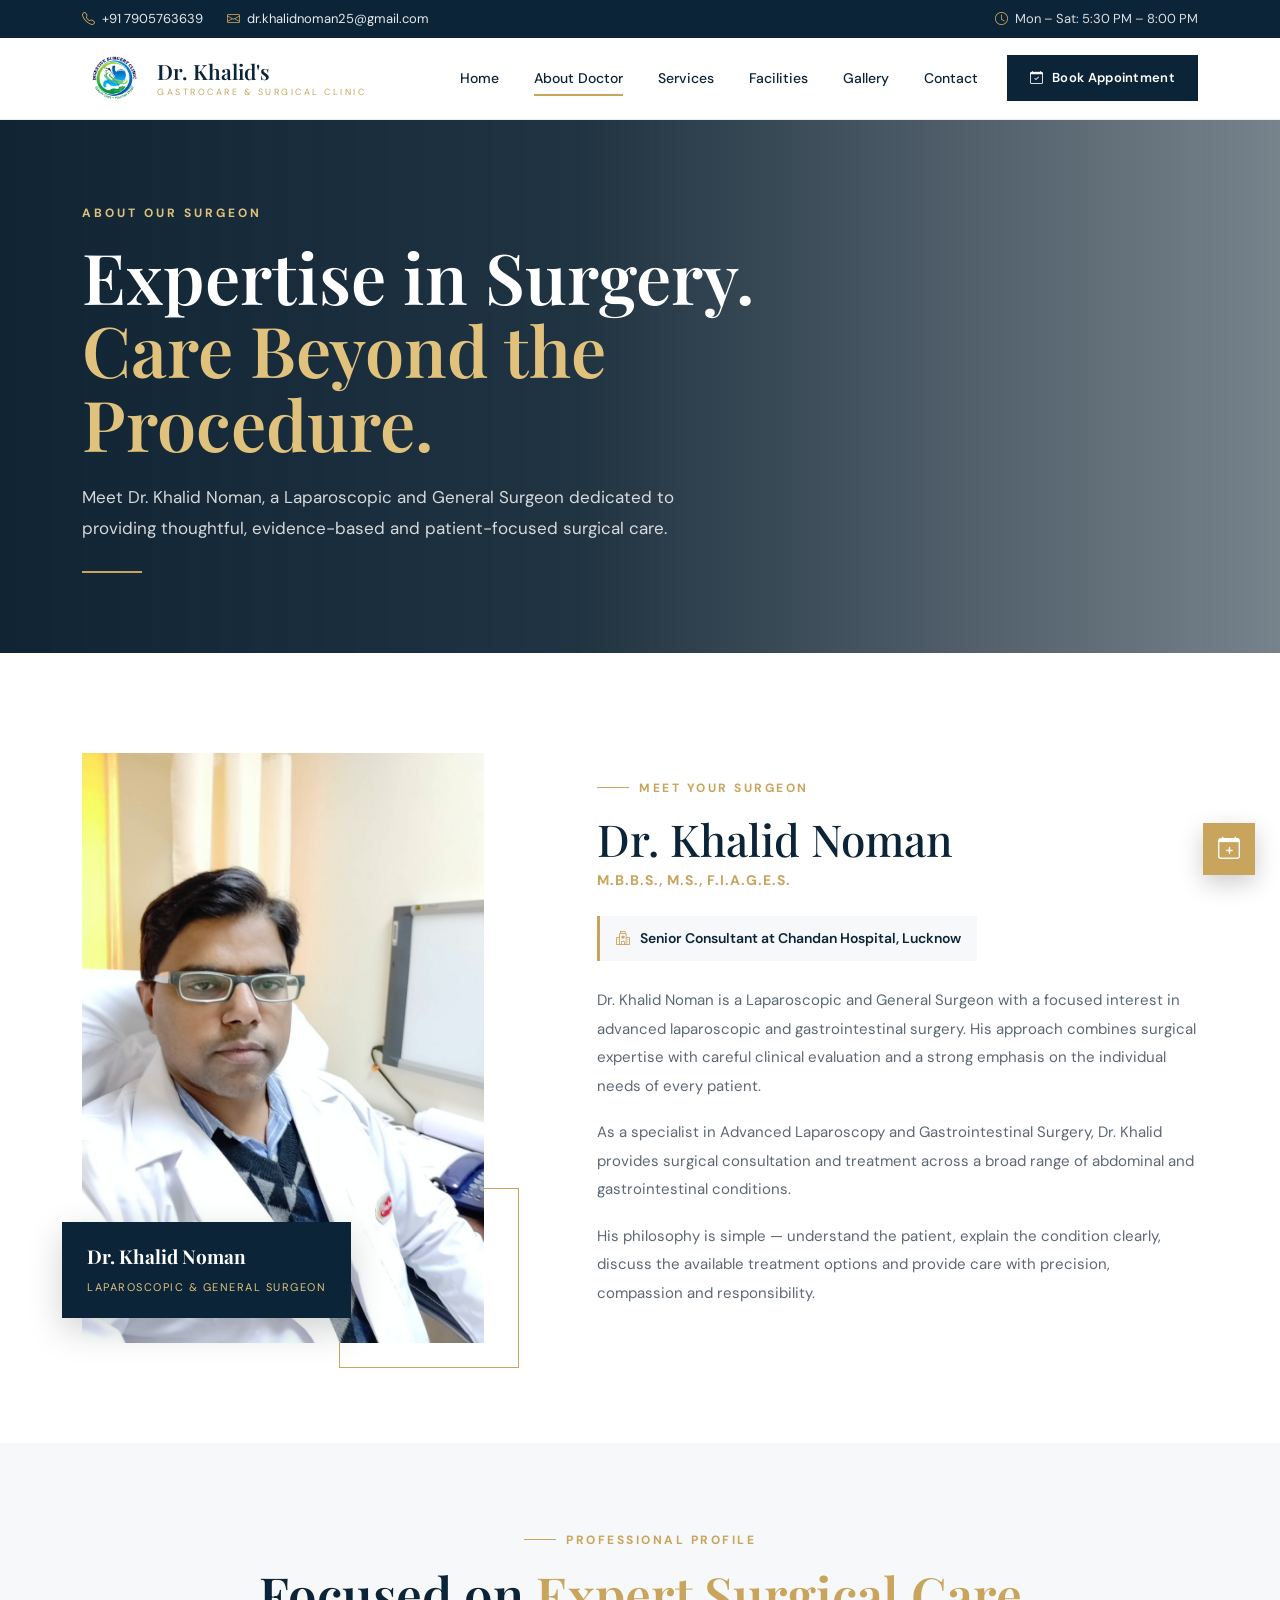
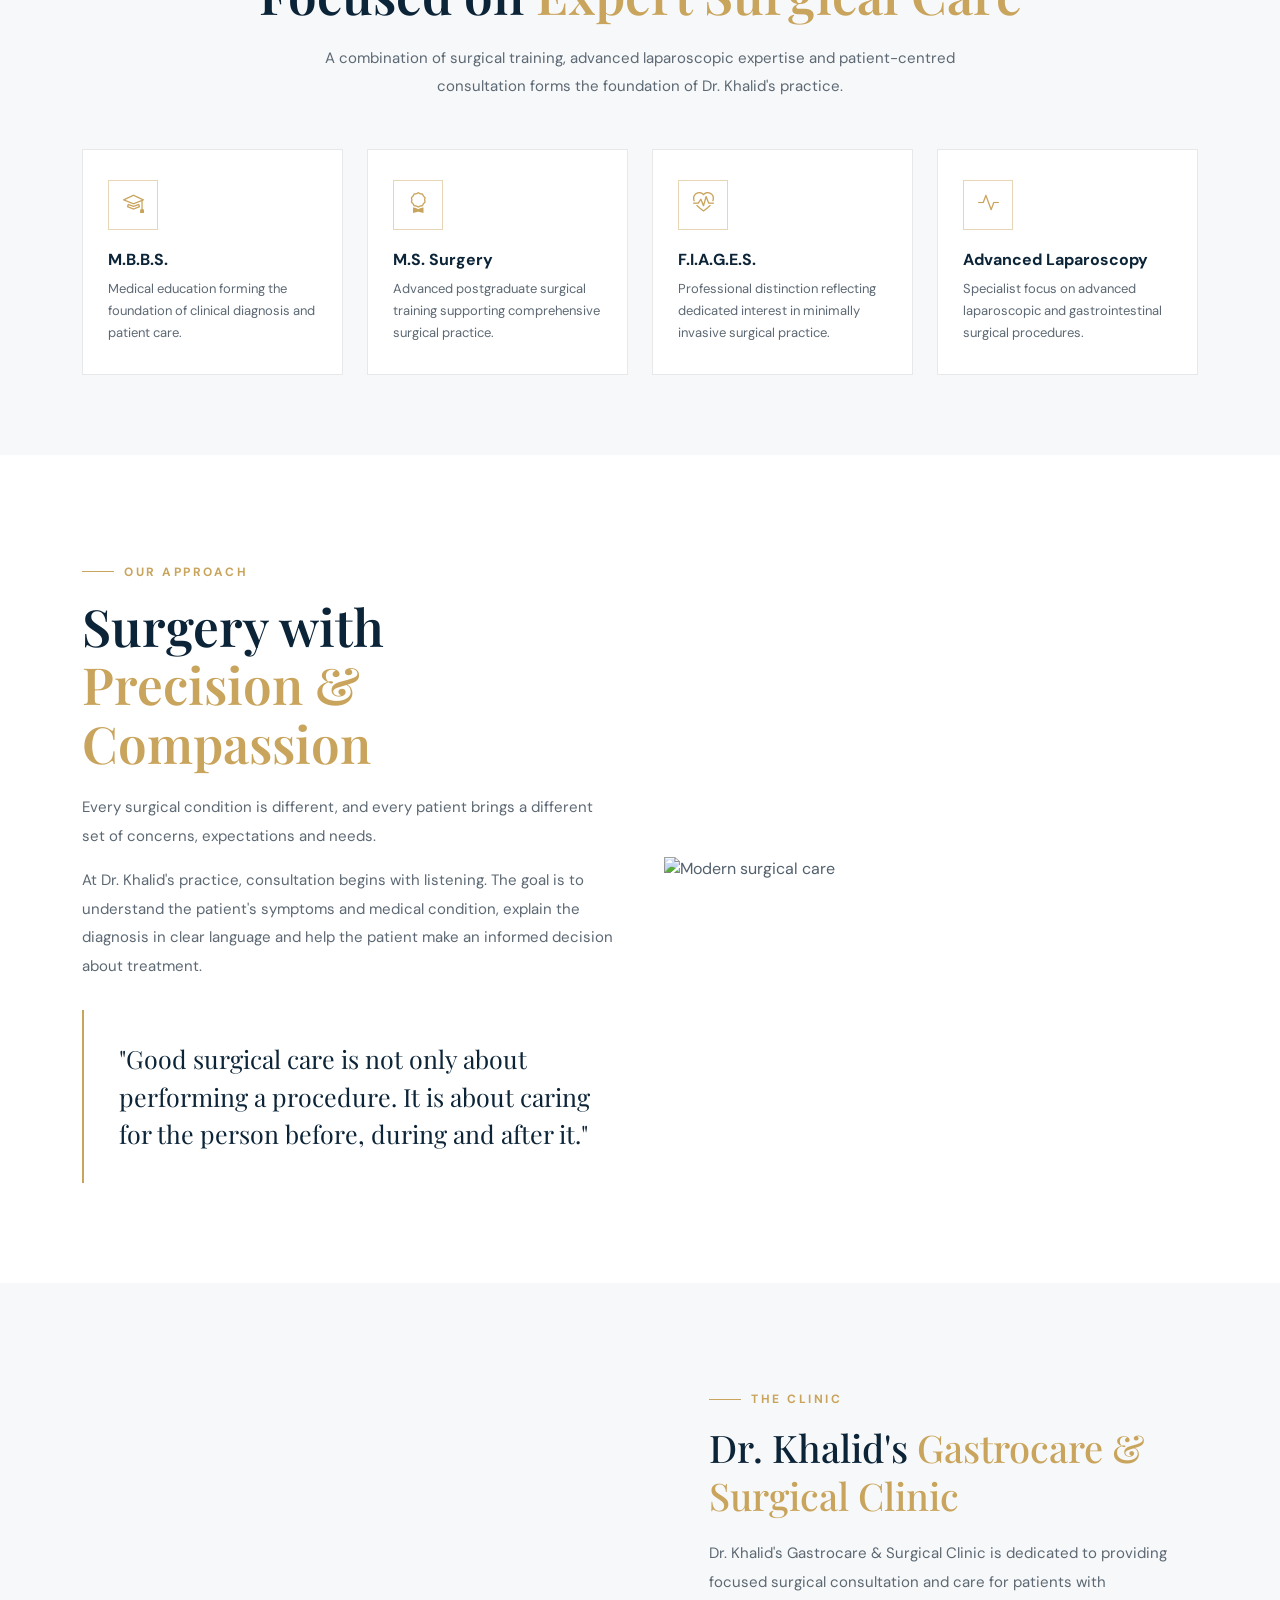
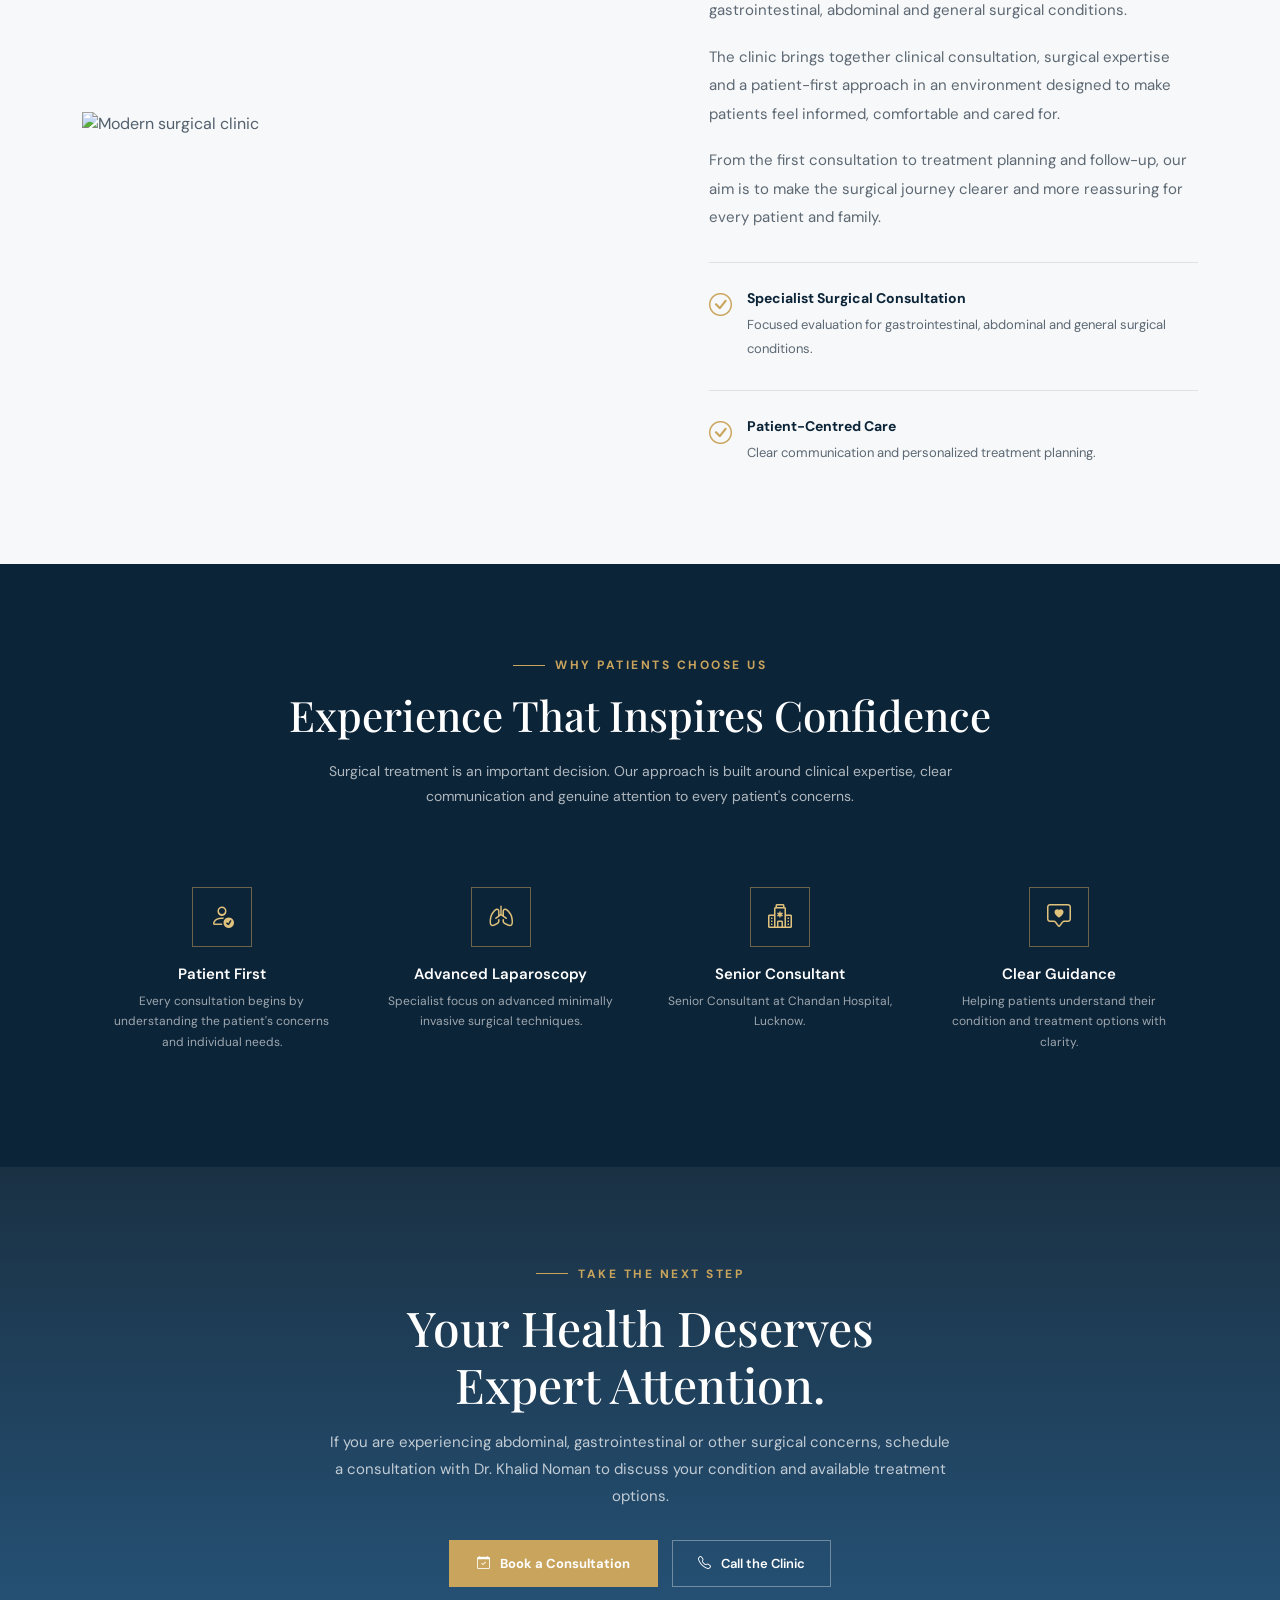
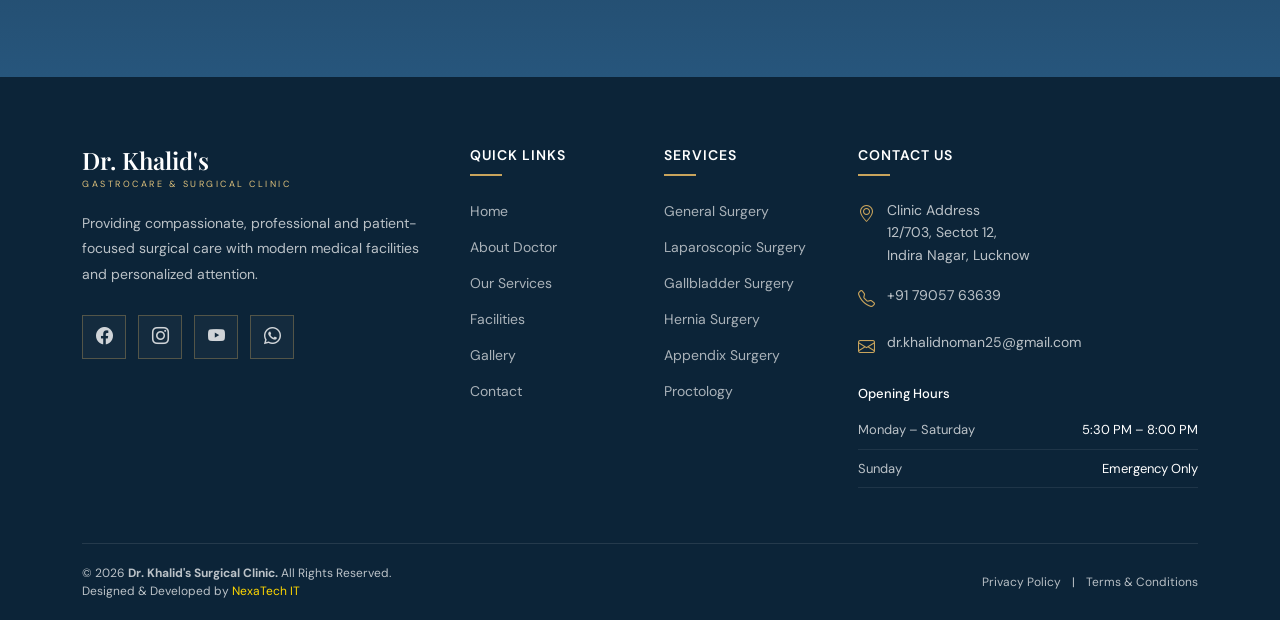
==== about.html @ eaa674df "ggg" ====
<!DOCTYPE html>
<html lang="en">
<head>
    <meta charset="UTF-8">
    <meta name="viewport" content="width=device-width, initial-scale=1.0">

    <!-- <title>Dr. Khalid's Surgical Clinic</title> -->

    <!-- Bootstrap 5 -->
    <link href="https://cdn.jsdelivr.net/npm/bootstrap@5.3.3/dist/css/bootstrap.min.css" rel="stylesheet">

    <!-- Bootstrap Icons -->
    <link rel="stylesheet" href="https://cdn.jsdelivr.net/npm/bootstrap-icons@1.11.3/font/bootstrap-icons.min.css">

    <!-- Google Fonts -->
    <link href="https://fonts.googleapis.com/css2?family=DM+Sans:wght@400;500;600;700&family=Playfair+Display:wght@500;600;700&display=swap" rel="stylesheet">

    <link href="assets/css/style.css" rel="stylesheet">


    <title>About Us | Dr. Khalid GastroCare & Surgical Clinic</title>
    <meta name="description" content="Learn about Dr. Khalid GastroCare & Surgical Clinic and our approach to quality patient care.">
    <meta name="robots" content="index, follow">

</head>

<body>


<!-- =====================================================
     TOP BAR
===================================================== -->

<div class="top-bar">
    <div class="container">

        <div class="d-flex justify-content-between align-items-center">

            <div class="d-flex gap-4">

                <a href="tel:+917905763639" class="top-item">
                    <i class="bi bi-telephone"></i>
                    +91 7905763639
                </a>

                <a href="mailto:dr.khalidnoman25@gmail.com" class="top-item">
                    <i class="bi bi-envelope"></i>
                    dr.khalidnoman25@gmail.com
                </a>

            </div>

            <div class="top-item">
                <i class="bi bi-clock"></i>
                Mon – Sat: 5:30 PM – 8:00 PM
            </div>

        </div>

    </div>
</div>


<!-- =====================================================
     MAIN HEADER
===================================================== -->

<header class="main-header sticky-top" id="mainHeader">

    <nav class="navbar navbar-expand-lg">

        <div class="container">

            <!-- LOGO -->

            <a href="#" class="clinic-brand">

                <img
                    src="assets/images/logo.png"
                    alt="Dr. Khalid's Surgical Clinic"
                    class="clinic-logo">

                <div class="brand-text">

                    <span class="brand-name">
                        Dr. Khalid's
                    </span>

                    <span class="brand-subtitle">
                        Gastrocare & Surgical Clinic
                    </span>

                </div>

            </a>
            <!-- <a href="assets/images/logo.png" class="clinic-brand">

                <div class="logo-symbol">
                    <i class="bi bi-heart-pulse"></i>
                </div>

                <div class="brand-text">

                    <span class="brand-name">
                        Dr. Khalid's
                    </span>

                    <span class="brand-subtitle">
                        Gastrocare & Surgical Clinic
                    </span>

                </div>

            </a> -->


            <!-- MOBILE TOGGLE -->

            <button
                class="navbar-toggler"
                type="button"
                data-bs-toggle="collapse"
                data-bs-target="#mainNavigation">

                <i class="bi bi-list"></i>

            </button>


            <!-- NAVIGATION -->

            <div
                class="collapse navbar-collapse"
                id="mainNavigation">

                <ul class="navbar-nav ms-auto align-items-lg-center">

                    <li class="nav-item">
                        <a class="nav-link" href="index.html">
                            Home
                        </a>
                    </li>

                    <li class="nav-item">
                        <a class="nav-link active" href="about.html">
                            About Doctor
                        </a>
                    </li>

                    <li class="nav-item">
                        <a class="nav-link" href="services.html">
                            Services
                        </a>
                    </li>

                    <li class="nav-item">
                        <a class="nav-link" href="facilities.html">
                            Facilities
                        </a>
                    </li>

                    <li class="nav-item">
                        <a class="nav-link" href="gallery.html">
                            Gallery
                        </a>
                    </li>

                    <li class="nav-item">
                        <a class="nav-link" href="contact.html">
                            Contact
                        </a>
                    </li>

                    <li class="nav-item header-appointment ms-lg-2">

                        <a href="contact.html#appointment" class="appointment-btn">

                            <i class="bi bi-calendar-check"></i>

                            Book Appointment

                        </a>

                    </li>

                </ul>

            </div>

        </div>

    </nav>

</header>



<!-- =====================================================
     PAGE CONTENT PLACEHOLDER
===================================================== -->

<!-- =========================================================
     ABOUT PAGE
     Dr. Khalid's Gastrocare & Surgical Clinic
========================================================= -->




<div class="about-page">


    <!-- =====================================================
         HERO
    ===================================================== -->

    <section class="about-hero">

        <div class="container">

            <div class="about-hero-content">

                <span class="about-hero-label">
                    About Our Surgeon
                </span>

                <h1>
                    Expertise in Surgery.
                    <br>
                    <span>Care Beyond the Procedure.</span>
                </h1>

                <p>
                    Meet Dr. Khalid Noman, a Laparoscopic and General
                    Surgeon dedicated to providing thoughtful,
                    evidence-based and patient-focused surgical care.
                </p>

                <div class="hero-line"></div>

            </div>

        </div>

    </section>



    <!-- =====================================================
         DR KHALID INTRODUCTION
    ===================================================== -->

    <section class="doctor-section">

        <div class="container">

            <div class="row align-items-center g-lg-5">


                <!-- IMAGE -->

                <div class="col-lg-5">

                    <div class="doctor-image-wrapper">

                        <!-- Replace this image with Dr Khalid's actual professional photograph -->

                        <img
                            src="assets/images/dr_khalid.png"
                            alt="Dr. Khalid Noman - Laparoscopic and General Surgeon"
                            class="doctor-image">

                        <div class="doctor-image-frame"></div>

                        <div class="doctor-image-caption">

                            <strong>
                                Dr. Khalid Noman
                            </strong>

                            <span>
                                Laparoscopic & General Surgeon
                            </span>

                        </div>

                    </div>

                </div>


                <!-- CONTENT -->

                <div class="col-lg-7">

                    <div class="doctor-content">

                        <span class="about-eyebrow">
                            Meet Your Surgeon
                        </span>

                        <h2 class="doctor-name">
                            Dr. Khalid Noman
                        </h2>

                        <div class="doctor-qualification">
                            M.B.B.S., M.S., F.I.A.G.E.S.
                        </div>


                        <div class="doctor-position">

                            <i class="bi bi-hospital"></i>

                            Senior Consultant at Chandan Hospital, Lucknow

                        </div>


                        <p>
                            Dr. Khalid Noman is a Laparoscopic and General
                            Surgeon with a focused interest in advanced
                            laparoscopic and gastrointestinal surgery.
                            His approach combines surgical expertise with
                            careful clinical evaluation and a strong
                            emphasis on the individual needs of every patient.
                        </p>

                        <p>
                            As a specialist in Advanced Laparoscopy and
                            Gastrointestinal Surgery, Dr. Khalid provides
                            surgical consultation and treatment across a
                            broad range of abdominal and gastrointestinal
                            conditions.
                        </p>

                        <p>
                            His philosophy is simple — understand the patient,
                            explain the condition clearly, discuss the
                            available treatment options and provide care
                            with precision, compassion and responsibility.
                        </p>

                    </div>

                </div>

            </div>

        </div>

    </section>



    <!-- =====================================================
         CREDENTIALS
    ===================================================== -->

    <section class="credentials-section">

        <div class="container">

            <div class="text-center mb-5">

                <span class="about-eyebrow">
                    Professional Profile
                </span>

                <h2 class="about-heading">
                    Focused on <span>Expert Surgical Care</span>
                </h2>

                <p class="about-description mx-auto"
                   style="max-width:700px;">

                    A combination of surgical training, advanced
                    laparoscopic expertise and patient-centred
                    consultation forms the foundation of Dr. Khalid's
                    practice.

                </p>

            </div>


            <div class="row g-4">


                <div class="col-md-6 col-lg-3">

                    <div class="credential-card">

                        <div class="credential-icon">
                            <i class="bi bi-mortarboard"></i>
                        </div>

                        <h4>
                            M.B.B.S.
                        </h4>

                        <p>
                            Medical education forming the foundation
                            of clinical diagnosis and patient care.
                        </p>

                    </div>

                </div>


                <div class="col-md-6 col-lg-3">

                    <div class="credential-card">

                        <div class="credential-icon">
                            <i class="bi bi-award"></i>
                        </div>

                        <h4>
                            M.S. Surgery
                        </h4>

                        <p>
                            Advanced postgraduate surgical training
                            supporting comprehensive surgical practice.
                        </p>

                    </div>

                </div>


                <div class="col-md-6 col-lg-3">

                    <div class="credential-card">

                        <div class="credential-icon">
                            <i class="bi bi-heart-pulse"></i>
                        </div>

                        <h4>
                            F.I.A.G.E.S.
                        </h4>

                        <p>
                            Professional distinction reflecting
                            dedicated interest in minimally invasive
                            surgical practice.
                        </p>

                    </div>

                </div>


                <div class="col-md-6 col-lg-3">

                    <div class="credential-card">

                        <div class="credential-icon">
                            <i class="bi bi-activity"></i>
                        </div>

                        <h4>
                            Advanced Laparoscopy
                        </h4>

                        <p>
                            Specialist focus on advanced laparoscopic
                            and gastrointestinal surgical procedures.
                        </p>

                    </div>

                </div>

            </div>

        </div>

    </section>



    <!-- =====================================================
         SURGICAL PHILOSOPHY
    ===================================================== -->

    <section class="philosophy-section">

        <div class="container">

            <div class="row align-items-center g-lg-5">


                <div class="col-lg-6">

                    <div class="philosophy-content">

                        <span class="about-eyebrow">
                            Our Approach
                        </span>

                        <h2 class="about-heading">
                            Surgery with
                            <span>Precision & Compassion</span>
                        </h2>

                        <p class="about-description">

                            Every surgical condition is different,
                            and every patient brings a different
                            set of concerns, expectations and needs.

                        </p>

                        <p class="about-description">

                            At Dr. Khalid's practice, consultation begins
                            with listening. The goal is to understand
                            the patient's symptoms and medical condition,
                            explain the diagnosis in clear language and
                            help the patient make an informed decision
                            about treatment.

                        </p>

                        <div class="philosophy-quote">

                            <p>
                                "Good surgical care is not only about
                                performing a procedure. It is about
                                caring for the person before, during
                                and after it."
                            </p>

                        </div>

                    </div>

                </div>


                <div class="col-lg-6">

                    <img
                        src="https://images.unsplash.com/photo-1551076805-e1869033e561?auto=format&fit=crop&w=1200&q=85"
                        alt="Modern surgical care"
                        class="philosophy-image">

                </div>

            </div>

        </div>

    </section>



    <!-- =====================================================
         CLINIC INTRODUCTION
    ===================================================== -->

    <section class="clinic-section">

        <div class="container">

            <div class="row align-items-center g-lg-5">


                <div class="col-lg-6">

                    <img
                        src="https://images.unsplash.com/photo-1519494026892-80bbd2d6fd0d?auto=format&fit=crop&w=1200&q=85"
                        alt="Modern surgical clinic"
                        class="clinic-image">

                </div>


                <div class="col-lg-6">

                    <div class="clinic-content">

                        <span class="about-eyebrow">
                            The Clinic
                        </span>

                        <h2 class="clinic-name">

                            Dr. Khalid's
                            <span>Gastrocare & Surgical Clinic</span>

                        </h2>

                        <p>

                            Dr. Khalid's Gastrocare & Surgical Clinic
                            is dedicated to providing focused surgical
                            consultation and care for patients with
                            gastrointestinal, abdominal and general
                            surgical conditions.

                        </p>

                        <p>

                            The clinic brings together clinical
                            consultation, surgical expertise and a
                            patient-first approach in an environment
                            designed to make patients feel informed,
                            comfortable and cared for.

                        </p>

                        <p>

                            From the first consultation to treatment
                            planning and follow-up, our aim is to make
                            the surgical journey clearer and more
                            reassuring for every patient and family.

                        </p>


                        <div class="clinic-highlight">

                            <i class="bi bi-check-circle"></i>

                            <div>

                                <strong>
                                    Specialist Surgical Consultation
                                </strong>

                                <span>
                                    Focused evaluation for gastrointestinal,
                                    abdominal and general surgical conditions.
                                </span>

                            </div>

                        </div>


                        <div class="clinic-highlight">

                            <i class="bi bi-check-circle"></i>

                            <div>

                                <strong>
                                    Patient-Centred Care
                                </strong>

                                <span>
                                    Clear communication and personalized
                                    treatment planning.
                                </span>

                            </div>

                        </div>

                    </div>

                </div>

            </div>

        </div>

    </section>



    <!-- =====================================================
         WHY CHOOSE DR KHALID
    ===================================================== -->

    <section class="trust-section">

        <div class="container">

            <div class="text-center mb-5">

                <span class="about-eyebrow">
                    Why Patients Choose Us
                </span>

                <h2 class="trust-heading">
                    Experience That Inspires Confidence
                </h2>

                <p class="trust-description">

                    Surgical treatment is an important decision.
                    Our approach is built around clinical expertise,
                    clear communication and genuine attention to
                    every patient's concerns.

                </p>

            </div>


            <div class="row g-0">


                <div class="col-md-6 col-lg-3">

                    <div class="trust-item">

                        <div class="trust-icon">
                            <i class="bi bi-person-check"></i>
                        </div>

                        <h4>
                            Patient First
                        </h4>

                        <p>
                            Every consultation begins by understanding
                            the patient's concerns and individual needs.
                        </p>

                    </div>

                </div>


                <div class="col-md-6 col-lg-3">

                    <div class="trust-item">

                        <div class="trust-icon">
                            <i class="bi bi-lungs"></i>
                        </div>

                        <h4>
                            Advanced Laparoscopy
                        </h4>

                        <p>
                            Specialist focus on advanced minimally
                            invasive surgical techniques.
                        </p>

                    </div>

                </div>


                <div class="col-md-6 col-lg-3">

                    <div class="trust-item">

                        <div class="trust-icon">
                            <i class="bi bi-hospital"></i>
                        </div>

                        <h4>
                            Senior Consultant
                        </h4>

                        <p>
                            Senior Consultant at Chandan Hospital,
                            Lucknow.
                        </p>

                    </div>

                </div>


                <div class="col-md-6 col-lg-3">

                    <div class="trust-item">

                        <div class="trust-icon">
                            <i class="bi bi-chat-square-heart"></i>
                        </div>

                        <h4>
                            Clear Guidance
                        </h4>

                        <p>
                            Helping patients understand their condition
                            and treatment options with clarity.
                        </p>

                    </div>

                </div>

            </div>

        </div>

    </section>



    <!-- =====================================================
         FINAL CTA
    ===================================================== -->

    <section class="about-cta">

        <div class="container text-center">

            <span class="about-eyebrow"
                  style="justify-content:center;">

                Take the Next Step

            </span>

            <h2>
                Your Health Deserves
                <br>
                Expert Attention.
            </h2>

            <p>

                If you are experiencing abdominal, gastrointestinal
                or other surgical concerns, schedule a consultation
                with Dr. Khalid Noman to discuss your condition
                and available treatment options.

            </p>


            <a href="contact.html#appointment"
               class="cta-button">

                <i class="bi bi-calendar-check"></i>

                Book a Consultation

            </a>


            <a href="tel:+917905763639"
               class="cta-secondary">

                <i class="bi bi-telephone"></i>

                Call the Clinic

            </a>

        </div>

    </section>

</div>

<!-- BACK TO TOP -->
<a href="#" class="back-to-top" id="backToTop" aria-label="Back to top">
    <i class="bi bi-arrow-up"></i>
</a>





<!-- =====================================================
     FOOTER
===================================================== -->

<footer class="footer">

    <div class="container">

        <div class="row g-5">


            <!-- ABOUT -->

            <div class="col-lg-4 col-md-6 footer-column">

                <a href="assets/images/logo.png" class="footer-brand">

                    <div class="brand-text">

                        <span class="brand-name">
                            Dr. Khalid's
                        </span>

                        <span class="brand-subtitle">
                            Gastrocare & Surgical Clinic
                        </span>

                    </div>

                </a>

                <p class="footer-about">

                    Providing compassionate, professional and
                    patient-focused surgical care with modern
                    medical facilities and personalized attention.

                </p>


                <div class="social-links">

                    <a href="#" aria-label="Facebook">
                        <i class="bi bi-facebook"></i>
                    </a>

                    <a href="#" aria-label="Instagram">
                        <i class="bi bi-instagram"></i>
                    </a>

                    <a href="#" aria-label="YouTube">
                        <i class="bi bi-youtube"></i>
                    </a>

                    <a href="https://wa.me/917905763639" 
                        target="_blank" 
                        rel="noopener noreferrer"
                        aria-label="WhatsApp">
                        <i class="bi bi-whatsapp"></i>
                    </a>

                </div>

            </div>


            <!-- QUICK LINKS -->

            <div class="col-lg-2 col-md-6 footer-column">

                <h5 class="footer-title">
                    Quick Links
                </h5>

                <ul class="footer-links">

                    <li>
                        <a href="index.html">Home</a>
                    </li>

                    <li>
                        <a href="about.html">About Doctor</a>
                    </li>

                    <li>
                        <a href="services.html">Our Services</a>
                    </li>

                    <li>
                        <a href="facilities.html">Facilities</a>
                    </li>

                    <li>
                        <a href="gallery.html">Gallery</a>
                    </li>

                    <li>
                        <a href="contact.html">Contact</a>
                    </li>

                </ul>

            </div>


            <!-- SERVICES -->

            <div class="col-lg-2 col-md-6 footer-column">

                <h5 class="footer-title">
                    Services
                </h5>

                <ul class="footer-links">

                    <li>
                        <a href="#">General Surgery</a>
                    </li>

                    <li>
                        <a href="#">Laparoscopic Surgery</a>
                    </li>

                    <li>
                        <a href="#">Gallbladder Surgery</a>
                    </li>

                    <li>
                        <a href="#">Hernia Surgery</a>
                    </li>

                    <li>
                        <a href="#">Appendix Surgery</a>
                    </li>

                    <li>
                        <a href="#">Proctology</a>
                    </li>

                </ul>

            </div>


            <!-- CONTACT -->

            <div class="col-lg-4 col-md-6 footer-column">

                <h5 class="footer-title">
                    Contact Us
                </h5>


                <div class="footer-contact">

                    <i class="bi bi-geo-alt"></i>

                    <div>
                        Clinic Address<br>
                        <span>
                            12/703, Sectot 12, <br>
                            Indira Nagar, 
                            Lucknow
                        </span>
                    </div>

                </div>


                <div class="footer-contact">

                    <i class="bi bi-telephone"></i>

                    <div>

                        <a
                            href="tel:+917905763639"
                            style="color:inherit;text-decoration:none;">

                            +91 79057 63639

                        </a>

                    </div>

                </div>


                <div class="footer-contact">

                    <i class="bi bi-envelope"></i>

                    <div>

                        <a
                            href="mailto:dr.khalidnoman25@gmail.com"
                            style="color:inherit;text-decoration:none;">

                            dr.khalidnoman25@gmail.com

                        </a>

                    </div>

                </div>


                <h6
                    style="
                    color:white;
                    font-size:13px;
                    margin-top:25px;
                    margin-bottom:10px;
                    ">

                    Opening Hours

                </h6>


                <div class="hours-row">

                    <span>Monday – Saturday</span>

                    <span>5:30 PM – 8:00 PM</span>

                </div>

                <div class="hours-row">

                    <span>Sunday</span>

                    <span>Emergency Only</span>

                </div>

            </div>

        </div>


        <!-- FOOTER BOTTOM -->

        <div class="footer-bottom">

            <div class="row align-items-center">

                <div class="col-md-6 text-center text-md-start">

                    © <span id="currentYear"></span>
                   <strong> Dr. Khalid's Surgical Clinic.</strong>
                    All Rights Reserved.
                    <br>
                    Designed & Developed by <a href="https://www.nexatechit.com/" style="color: gold;text-decoration:solid;">NexaTech IT</a>

                </div>

                <div class="col-md-6 text-center text-md-end mt-2 mt-md-0">

                    <a href="privacypolicy.html">Privacy Policy</a>

                    <span class="mx-2">|</span>

                    <a href="terms&condition.html">Terms & Conditions</a>

                </div>

            </div>

        </div>

    </div>

</footer>


<!-- FLOATING APPOINTMENT -->

<a
    href="contact.html#appointment"
    class="floating-appointment"
    title="Book Appointment">

    <i class="bi bi-calendar-plus"></i>

</a>


<!-- Bootstrap JS -->

<script src="https://cdn.jsdelivr.net/npm/bootstrap@5.3.3/dist/js/bootstrap.bundle.min.js"></script>


<script src="script.js"></script>

</body>
</html>
---- assets/css/style.css ----
:root {
            --navy: #0c2438;
            --navy-light: #123b59;
            --gold: #c9a45c;
            --gold-light: #e0c27c;
            --white: #ffffff;
            --light: #f7f8f9;
            --text: #52606d;
        }

        * {
            box-sizing: border-box;
        }

        body {
            margin: 0;
            font-family: 'DM Sans', sans-serif;
            color: var(--text);
            background: #ffffff;
        }

        h1, h2, h3, h4, h5 {
            font-family: 'Playfair Display', serif;
        }

        /* ========================================
           TOP BAR
        ======================================== */

        .top-bar {
            background: var(--navy);
            color: rgba(255,255,255,0.85);
            font-size: 13px;
            padding: 9px 0;
        }

        .top-bar a {
            color: rgba(255,255,255,0.9);
            text-decoration: none;
            transition: 0.3s;
        }

        .top-bar a:hover {
            color: var(--gold-light);
        }

        .top-item {
            display: flex;
            align-items: center;
            gap: 7px;
        }

        .top-item i {
            color: var(--gold);
        }


        /* ========================================
           MAIN HEADER
        ======================================== */

        .main-header {
            background: rgba(255,255,255,0.97);
            border-bottom: 1px solid rgba(12,36,56,0.08);
            transition: all 0.3s ease;
            z-index: 1000;
        }

        .main-header.scrolled {
            box-shadow: 0 8px 30px rgba(0,0,0,0.08);
        }

        .navbar {
            
            min-height: 70px;
            padding: 8px 0;
        }


        /* ========================================
           LOGO
        ======================================== */

        .clinic-brand {
            display: flex;
            align-items: center;
            text-decoration: none;
            color: var(--navy);
        }

        .logo-symbol {
            width: 52px;
            height: 52px;
            border: 1.5px solid var(--gold);
            display: flex;
            align-items: center;
            justify-content: center;
            margin-right: 13px;
            position: relative;
        }

        .logo-symbol::before {
            content: "";
            width: 25px;
            height: 25px;
            border: 2px solid var(--gold);
            border-radius: 50%;
            position: absolute;
        }

        .logo-symbol i {
            font-size: 19px;
            color: var(--gold);
            z-index: 2;
            background: white;
            padding: 2px;
        }

        .brand-text {
            line-height: 1.15;
        }

        .brand-name {
            font-family: 'Playfair Display', serif;
            font-size: 21px;
            font-weight: 600;
            color: var(--navy);
            display: block;
        }

        .brand-subtitle {
            font-size: 9px;
            letter-spacing: 2.5px;
            text-transform: uppercase;
            color: var(--gold);
            margin-top: 4px;
            display: block;
        }


        /* ========================================
           NAVIGATION
        ======================================== */

        .navbar-nav {
            gap: 7px;
        }

        .nav-link {
            color: var(--navy) !important;
            font-size: 14px;
            font-weight: 500;
            padding: 10px 14px !important;
            position: relative;
            transition: 0.3s;
        }

        .nav-link::after {
            content: "";
            position: absolute;
            left: 14px;
            right: 14px;
            bottom: 3px;
            height: 1.5px;
            background: var(--gold);
            transform: scaleX(0);
            transform-origin: center;
            transition: transform 0.3s ease;
        }

        .nav-link:hover {
            color: var(--gold) !important;
        }

        .nav-link:hover::after,
        .nav-link.active::after {
            transform: scaleX(1);
        }


        /* ========================================
           APPOINTMENT BUTTON
        ======================================== */

        .appointment-btn {
            background: var(--navy);
            color: white;
            border: 1px solid var(--navy);
            padding: 12px 22px;
            font-size: 13px;
            font-weight: 600;
            letter-spacing: 0.3px;
            text-decoration: none;
            display: inline-flex;
            align-items: center;
            gap: 9px;
            transition: all 0.3s ease;
        }

        .appointment-btn:hover {
            background: var(--gold);
            border-color: var(--gold);
            color: white;
            transform: translateY(-2px);
        }


        /* ========================================
           MOBILE MENU
        ======================================== */

        .navbar-toggler {
            border: none;
            padding: 8px;
            box-shadow: none !important;
        }

        .navbar-toggler i {
            font-size: 26px;
            color: var(--navy);
        }


        /* ========================================
           FOOTER
        ======================================== */

        .footer {
            background: var(--navy);
            color: rgba(255,255,255,0.72);
            padding-top: 70px;
        }

        .footer-brand {
            display: inline-block;
            text-decoration: none;
            color: white;
            margin-bottom: 22px;
        }

        .footer-brand .brand-name {
            color: white;
            font-size: 24px;
        }

        .footer-brand .brand-subtitle {
            color: var(--gold-light);
        }

        .footer-about {
            font-size: 14px;
            line-height: 1.8;
            max-width: 350px;
        }


        /* Footer headings */

        .footer-title {
            color: white;
            font-family: 'DM Sans', sans-serif;
            font-size: 14px;
            font-weight: 600;
            letter-spacing: 1px;
            text-transform: uppercase;
            margin-bottom: 23px;
            position: relative;
            padding-bottom: 12px;
        }

        .footer-title::after {
            content: "";
            position: absolute;
            left: 0;
            bottom: 0;
            width: 32px;
            height: 2px;
            background: var(--gold);
        }


        /* Footer links */

        .footer-links {
            list-style: none;
            padding: 0;
            margin: 0;
        }

        .footer-links li {
            margin-bottom: 12px;
        }

        .footer-links a {
            color: rgba(255,255,255,0.65);
            text-decoration: none;
            font-size: 14px;
            transition: 0.3s;
        }

        .footer-links a:hover {
            color: var(--gold-light);
            padding-left: 5px;
        }


        /* Contact */

        .footer-contact {
            display: flex;
            gap: 12px;
            margin-bottom: 18px;
            font-size: 14px;
            line-height: 1.6;
        }

        .footer-contact i {
            color: var(--gold);
            font-size: 17px;
            margin-top: 2px;
        }


        /* Opening hours */

        .hours-row {
            display: flex;
            justify-content: space-between;
            border-bottom: 1px solid rgba(255,255,255,0.08);
            padding: 9px 0;
            font-size: 13px;
        }

        .hours-row span:last-child {
            color: white;
        }


        /* Social icons */

        /* ========================================
   PREMIUM SOCIAL ICONS
======================================== */

.social-links {
    display: flex;
    gap: 12px;
    margin-top: 28px;
}

.social-links a {
    width: 44px;
    height: 44px;

    display: flex;
    align-items: center;
    justify-content: center;

    color: rgba(255,255,255,0.8);

    border: 1px solid rgba(201,164,92,0.35);

    background: rgba(255,255,255,0.03);

    text-decoration: none;

    transition: all 0.35s ease;

    position: relative;
    overflow: hidden;
}

.social-links a::before {
    content: "";

    position: absolute;

    width: 100%;
    height: 100%;

    background: var(--gold);

    left: 0;
    bottom: -100%;

    transition: all 0.35s ease;

    z-index: 0;
}

.social-links a i {
    font-size: 17px;
    position: relative;
    z-index: 1;

    transition: all 0.35s ease;
}

.social-links a:hover::before {
    bottom: 0;
}

.social-links a:hover {
    border-color: var(--gold);
    color: white;

    transform: translateY(-5px);

    box-shadow: 0 8px 20px rgba(0,0,0,0.18);
}

.social-links a:hover i {
    transform: scale(1.1);
}


        /* ========================================
           FOOTER BOTTOM
        ======================================== */

        .footer-bottom {
            border-top: 1px solid rgba(255,255,255,0.1);
            margin-top: 55px;
            padding: 20px 0;
            font-size: 12px;
        }

        .footer-bottom a {
            color: rgba(255,255,255,0.7);
            text-decoration: none;
        }

        .footer-bottom a:hover {
            color: var(--gold-light);
        }


        /* ========================================
           WHATSAPP / FLOATING BUTTON
        ======================================== */

        .floating-appointment {
            position: fixed;
            right: 25px;
            bottom: 25px;
            width: 52px;
            height: 52px;
            background: var(--gold);
            color: white;
            display: flex;
            align-items: center;
            justify-content: center;
            text-decoration: none;
            z-index: 999;
            box-shadow: 0 8px 25px rgba(0,0,0,0.2);
            transition: 0.3s;
        }

        .floating-appointment:hover {
            background: var(--navy);
            color: white;
            transform: translateY(-4px);
        }

        .floating-appointment i {
            font-size: 22px;
        }


        /* ========================================
           RESPONSIVE
        ======================================== */

        @media (max-width: 991px) {

            .navbar-collapse {
                background: white;
                padding: 15px 0;
                border-top: 1px solid rgba(0,0,0,0.06);
                margin-top: 15px;
            }

            .navbar-nav {
                gap: 0;
            }

            .nav-link {
                padding: 12px 5px !important;
            }

            .nav-link::after {
                display: none;
            }

            .header-appointment {
                margin-top: 10px;
            }
        }

        @media (max-width: 767px) {

            .top-bar {
                display: none;
            }

            .navbar {
                padding: 13px 0;
            }

            /* .logo-symbol {
                width: 45px;
                height: 45px;
            } */

            .brand-name {
                font-size: 18px;
            }

            .brand-subtitle {
                font-size: 8px;
                letter-spacing: 2px;
            }

            .footer {
                padding-top: 50px;
            }

            .footer-column {
                margin-bottom: 35px;
            }
        }

        .clinic-logo {
            width: 65px;
            height: 65px;
            object-fit: contain;
            margin-right: 10px;
            flex-shrink: 0;
        }

        /* ========================================
   BACK TO TOP
======================================== */

/* ========================================
   PREMIUM ROUND BACK TO TOP
======================================== */

.back-to-top {
    position: fixed;

    right: 25px;
    bottom: 90px;

    width: 50px;
    height: 50px;

    border-radius: 50%;

    display: flex;
    align-items: center;
    justify-content: center;

    background: var(--navy);
    color: var(--gold);

    border: 1px solid var(--gold);

    text-decoration: none;

    opacity: 0;
    visibility: hidden;

    transform: translateY(15px);

    transition: all 0.35s ease;

    z-index: 998;

    box-shadow: 0 6px 20px rgba(0, 0, 0, 0.15);
}

.back-to-top i {
    font-size: 19px;
    transition: transform 0.3s ease;
}

.back-to-top.show {
    opacity: 1;
    visibility: visible;
    transform: translateY(0);
}

.back-to-top:hover {
    background: var(--gold);
    color: white;

    border-color: var(--gold);

    transform: translateY(-4px);

    box-shadow: 0 10px 25px rgba(0, 0, 0, 0.22);
}

.back-to-top:hover i {
    transform: translateY(-2px);
}


/* Mobile */

@media (max-width: 767px) {

    .back-to-top {
        width: 45px;
        height: 45px;

        right: 18px;
        bottom: 80px;
    }

    .back-to-top i {
        font-size: 17px;
    }

}
/* ========================================
   REVIEWS SECTION
======================================== */

.reviews-section {
    background: #f7f8f9;
    padding: 100px 0;
}


/* Review Card */

.review-card {
    height: 100%;
    background: white;
    padding: 38px 35px 32px;
    border: 1px solid #e8ebed;
    position: relative;
    transition: all 0.35s ease;
}


.review-card:hover {
    transform: translateY(-7px);
    box-shadow: 0 20px 45px rgba(12,36,56,0.10);
}


.featured-review {
    border-top: 2px solid #c9a45c;
}


/* Quote */

.quote-icon {
    position: absolute;
    top: 25px;
    right: 30px;
    color: #e9dfca;
    font-size: 45px;
    line-height: 1;
}


/* Stars */

.review-stars {
    color: #c9a45c;
    font-size: 13px;
    margin-bottom: 22px;
}


.review-stars i {
    margin-right: 2px;
}


/* Review text */

.review-text {
    color: #596875;
    font-family: 'Playfair Display', serif;
    font-size: 16px;
    line-height: 1.8;
    font-style: italic;
    margin-bottom: 28px;
}


/* Author */

.review-author {
    display: flex;
    align-items: center;
    gap: 13px;
    border-top: 1px solid #edf0f2;
    padding-top: 20px;
}


.author-avatar {
    width: 42px;
    height: 42px;
    border-radius: 50%;
    background: #0c2438;
    color: #c9a45c;
    display: flex;
    align-items: center;
    justify-content: center;
    font-family: 'Playfair Display', serif;
    font-size: 17px;
}


.review-author h6 {
    margin: 0 0 3px;
    font-family: 'DM Sans', sans-serif;
    font-size: 13px;
    font-weight: 600;
    color: #0c2438;
}


.review-author span {
    color: #8b959e;
    font-size: 11px;
}


/* Overall rating */

.overall-rating {
    display: flex;
    justify-content: center;
    align-items: center;
    gap: 15px;
    margin-top: 55px;
}


.rating-number {
    font-family: 'Playfair Display', serif;
    font-size: 42px;
    color: #0c2438;
    font-weight: 600;
}


.rating-stars {
    color: #c9a45c;
    font-size: 15px;
    margin-bottom: 3px;
}


.overall-rating span {
    font-size: 12px;
    color: #7b858d;
}


@media (max-width: 767px) {

    .reviews-section {
        padding: 70px 0;
    }

    .review-card {
        padding: 30px 25px;
    }

    .overall-rating {
        margin-top: 40px;
    }

}

/* ========================================
   FAQ SECTION
======================================== */

.faq-section {
    background: #ffffff;
    padding: 100px 0;
}


/* Section Heading */

.section-heading {
    max-width: 700px;
    margin: auto;
}

.section-eyebrow {
    display: inline-block;
    color: #c9a45c;
    font-size: 11px;
    font-weight: 600;
    letter-spacing: 3px;
    margin-bottom: 12px;
}

.section-heading h2 {
    color: #0c2438;
    font-size: 42px;
    font-weight: 600;
    margin-bottom: 15px;
}

.heading-line {
    width: 45px;
    height: 2px;
    background: #c9a45c;
    margin: 0 auto 20px;
}

.section-heading p {
    color: #6b7785;
    font-size: 15px;
    line-height: 1.8;
}


/* Accordion */

.luxury-accordion {
    border-top: 1px solid #e6e9ec;
}

.luxury-accordion .accordion-item {
    border: none;
    border-bottom: 1px solid #e6e9ec;
    background: transparent;
}


.luxury-accordion .accordion-button {
    background: white;
    color: #0c2438;
    font-family: 'DM Sans', sans-serif;
    font-size: 15px;
    font-weight: 600;
    padding: 23px 25px;
    box-shadow: none;
}


.luxury-accordion .accordion-button:not(.collapsed) {
    color: #0c2438;
    background: #fafbfc;
}


.luxury-accordion .accordion-button::after {
    background-size: 14px;
}


.luxury-accordion .accordion-button:focus {
    box-shadow: none;
}


/* Number */

.faq-number {
    color: #c9a45c;
    font-size: 12px;
    letter-spacing: 1px;
    min-width: 42px;
    font-weight: 600;
}


/* Answer */

.luxury-accordion .accordion-body {
    background: #fafbfc;
    padding: 0 60px 25px 67px;
    color: #687582;
    font-size: 14px;
    line-height: 1.9;
}


/* CTA */

.faq-cta {
    margin-top: 40px;
}

.faq-cta p {
    color: #7a858f;
    font-size: 14px;
    margin-bottom: 15px;
}


.faq-contact-btn {
    display: inline-flex;
    align-items: center;
    gap: 10px;
    color: #0c2438;
    border: 1px solid #c9a45c;
    padding: 11px 21px;
    text-decoration: none;
    font-size: 13px;
    font-weight: 600;
    transition: 0.3s;
}


.faq-contact-btn:hover {
    background: #c9a45c;
    color: white;
}


@media (max-width: 767px) {

    .faq-section {
        padding: 70px 0;
    }

    .section-heading h2 {
        font-size: 32px;
    }

    .luxury-accordion .accordion-button {
        padding: 20px 15px;
        font-size: 14px;
    }

    .luxury-accordion .accordion-body {
        padding: 0 20px 22px 57px;
    }

}

/* =========================================
       CONTACT PAGE VARIABLES
    ========================================= */

    .contact-page {
        background: #ffffff;
        color: #52606d;
    }

    .contact-navy {
        color: #0c2438;
    }

    .contact-gold {
        color: #c9a45c;
    }

    /* =========================================
       PAGE HERO
    ========================================= */

    .contact-hero {
    position: relative;
    background:
        linear-gradient(
            rgba(12, 36, 56, 0.94),
            rgba(12, 36, 56, 0.94)
        ),
        url('images/clinic-contact.jpg') center/cover no-repeat;

    padding: 75px 0;
    overflow: hidden;
}

.contact-hero-image {
    width: 360px;
    height: 360px;
    border-radius: 50%;
    object-fit: cover;

    border: 5px solid rgba(255, 255, 255, 0.9);
    box-shadow:
        0 0 0 8px rgba(201, 164, 92, 0.45),
        0 25px 60px rgba(0, 0, 0, 0.35);

    display: block;
    margin-left: auto;
}

@media (max-width: 991px) {

    .contact-hero-image {
        width: 280px;
        height: 280px;
        margin: 45px auto 0;
    }

}

@media (max-width: 575px) {

    .contact-hero-image {
        width: 220px;
        height: 220px;
    }

}
    /* .contact-hero::after {
        content: "";
        position: absolute;
        width: 220px;
        height: 220px;
        border: 1px solid rgba(201, 164, 92, 0.25);
        border-radius: 50%;
        right: 7%;
        top: 50%;
        transform: translateY(-50%);
    } */

    .hero-small-title {
        color: #d9b96e;
        text-transform: uppercase;
        letter-spacing: 3px;
        font-size: 12px;
        font-weight: 600;
        margin-bottom: 16px;
    }

    .contact-hero h1 {
        color: #ffffff;
        font-family: 'Playfair Display', serif;
        font-size: clamp(42px, 5vw, 64px);
        font-weight: 600;
        margin-bottom: 20px;
    }

    .contact-hero p {
        max-width: 650px;
        color: rgba(255,255,255,0.78);
        font-size: 16px;
        line-height: 1.8;
        margin-bottom: 0;
    }

    

    /* =========================================
       INTRODUCTION
    ========================================= */

    .contact-intro {
        padding: 85px 0 65px;
    }

    .section-label {
        color: #c9a45c;
        text-transform: uppercase;
        letter-spacing: 2.5px;
        font-size: 11px;
        font-weight: 700;
        margin-bottom: 13px;
    }

    .section-heading {
        font-family: 'Playfair Display', serif;
        color: #0c2438;
        font-size: clamp(30px, 4vw, 43px);
        font-weight: 600;
        line-height: 1.25;
        margin-bottom: 18px;
    }

    .section-description {
        color: #667481;
        font-size: 15px;
        line-height: 1.9;
        max-width: 680px;
    }


    /* =========================================
       CONTACT CARDS
    ========================================= */

    .contact-card {
        height: 100%;
        padding: 32px 28px;
        background: #ffffff;
        border: 1px solid #e9ecef;
        position: relative;
        transition: all 0.35s ease;
    }

    .contact-card::before {
        content: "";
        position: absolute;
        left: 0;
        top: 0;
        width: 3px;
        height: 0;
        background: #c9a45c;
        transition: height 0.35s ease;
    }

    .contact-card:hover {
        transform: translateY(-6px);
        box-shadow: 0 18px 45px rgba(12, 36, 56, 0.09);
    }

    .contact-card:hover::before {
        height: 100%;
    }

    .contact-icon {
        width: 52px;
        height: 52px;
        border: 1px solid rgba(201,164,92,0.45);
        display: flex;
        align-items: center;
        justify-content: center;
        color: #c9a45c;
        font-size: 20px;
        margin-bottom: 22px;
    }

    .contact-card h4 {
        font-family: 'Playfair Display', serif;
        color: #0c2438;
        font-size: 22px;
        margin-bottom: 12px;
    }

    .contact-card p {
        font-size: 14px;
        line-height: 1.8;
        margin-bottom: 8px;
    }

    .contact-card a {
        color: #0c2438;
        font-weight: 600;
        text-decoration: none;
    }

    .contact-card a:hover {
        color: #c9a45c;
    }


    /* =========================================
       APPOINTMENT SECTION
    ========================================= */

    .appointment-section {
        background: #f7f8f9;
        padding: 85px 0;
    }

    .appointment-box {
        background: #ffffff;
        box-shadow: 0 20px 60px rgba(12,36,56,0.08);
    }

    .appointment-content {
        padding: 50px;
    }

    .appointment-content h2 {
        color: #0c2438;
        font-family: 'Playfair Display', serif;
        font-size: 36px;
        line-height: 1.3;
        margin-bottom: 16px;
    }

    .appointment-content > p {
        font-size: 14px;
        line-height: 1.8;
        margin-bottom: 28px;
    }

    .appointment-benefit {
        display: flex;
        gap: 12px;
        margin-bottom: 15px;
        font-size: 14px;
    }

    .appointment-benefit i {
        color: #c9a45c;
        font-size: 17px;
    }


    /* =========================================
       FORM
    ========================================= */

    .appointment-form {
        padding: 50px;
        background: #0c2438;
    }

    .appointment-form h3 {
        color: #ffffff;
        font-family: 'Playfair Display', serif;
        font-size: 28px;
        margin-bottom: 8px;
    }

    .appointment-form > p {
        color: rgba(255,255,255,0.65);
        font-size: 13px;
        margin-bottom: 28px;
    }

    .form-label {
        color: rgba(255,255,255,0.8);
        font-size: 12px;
        font-weight: 600;
        margin-bottom: 7px;
    }

    .form-control,
    .form-select {
        border-radius: 0;
        border: 1px solid rgba(255,255,255,0.14);
        background: rgba(255,255,255,0.06);
        color: #ffffff;
        padding: 13px 14px;
        font-size: 13px;
        box-shadow: none !important;
    }

    .form-control::placeholder {
        color: rgba(255,255,255,0.4);
    }

    .form-control:focus,
    .form-select:focus {
        border-color: #c9a45c;
        background: rgba(255,255,255,0.08);
        color: #ffffff;
    }

    .form-select option {
        color: #0c2438;
    }

    .submit-btn {
        width: 100%;
        border: none;
        background: #c9a45c;
        color: #ffffff;
        padding: 14px 22px;
        font-size: 13px;
        font-weight: 700;
        letter-spacing: 0.4px;
        transition: 0.3s;
    }

    .submit-btn:hover {
        background: #dfbd73;
        transform: translateY(-2px);
    }


    /* =========================================
       WHY CONTACT US
    ========================================= */

    .why-contact {
        padding: 90px 0;
    }

    .reason {
        display: flex;
        gap: 18px;
        margin-bottom: 30px;
    }

    .reason-number {
        flex-shrink: 0;
        width: 42px;
        height: 42px;
        border: 1px solid rgba(201,164,92,0.5);
        display: flex;
        align-items: center;
        justify-content: center;
        color: #c9a45c;
        font-family: 'Playfair Display', serif;
    }

    .reason h5 {
        font-family: 'DM Sans', sans-serif;
        color: #0c2438;
        font-weight: 700;
        font-size: 15px;
        margin-bottom: 7px;
    }

    .reason p {
        font-size: 13px;
        line-height: 1.7;
        margin: 0;
    }


    /* =========================================
       MAP
    ========================================= */

    .map-section {
        padding-bottom: 90px;
    }

    .map-container {
        height: 430px;
        background: #eef1f3;
        position: relative;
        overflow: hidden;
    }

    .map-container iframe {
        width: 100%;
        height: 100%;
        border: 0;
        filter: grayscale(90%);
    }

    .map-info {
        position: absolute;
        left: 25px;
        bottom: 25px;
        background: #ffffff;
        padding: 23px 25px;
        box-shadow: 0 10px 30px rgba(0,0,0,0.12);
        max-width: 310px;
    }

    .map-info h5 {
        color: #0c2438;
        font-family: 'Playfair Display', serif;
        margin-bottom: 8px;
    }

    .map-info p {
        font-size: 13px;
        margin-bottom: 12px;
        line-height: 1.6;
    }

    .directions-btn {
        display: inline-block;
        color: #0c2438;
        font-size: 12px;
        font-weight: 700;
        text-decoration: none;
        border-bottom: 1px solid #c9a45c;
        padding-bottom: 3px;
    }


    /* =========================================
       FAQ
    ========================================= */

    .faq-section {
        background: #f7f8f9;
        padding: 85px 0;
    }

    .faq-item {
        background: #ffffff;
        border: 1px solid #e7eaed;
        margin-bottom: 12px;
    }

    .faq-item button {
        width: 100%;
        background: none;
        border: none;
        padding: 20px 23px;
        text-align: left;
        color: #0c2438;
        font-size: 14px;
        font-weight: 600;
        display: flex;
        justify-content: space-between;
        align-items: center;
    }

    .faq-item button i {
        color: #c9a45c;
        transition: 0.3s;
    }

    .faq-item button:not(.collapsed) i {
        transform: rotate(45deg);
    }

    .faq-answer {
        padding: 0 23px 20px;
        color: #667481;
        font-size: 13px;
        line-height: 1.8;
    }


    /* =========================================
       EMERGENCY NOTICE
    ========================================= */

    .emergency-section {
        padding: 45px 0;
        background: #c9a45c;
    }

    .emergency-content {
        display: flex;
        align-items: center;
        justify-content: space-between;
        gap: 25px;
    }

    .emergency-icon {
        width: 55px;
        height: 55px;
        border: 1px solid rgba(255,255,255,0.5);
        color: #ffffff;
        display: flex;
        align-items: center;
        justify-content: center;
        font-size: 23px;
        flex-shrink: 0;
    }

    .emergency-content h4 {
        color: #ffffff;
        font-family: 'Playfair Display', serif;
        margin-bottom: 5px;
    }

    .emergency-content p {
        color: rgba(255,255,255,0.85);
        font-size: 13px;
        margin: 0;
    }

    .emergency-btn {
        border: 1px solid #ffffff;
        color: #ffffff;
        text-decoration: none;
        padding: 13px 23px;
        white-space: nowrap;
        font-size: 13px;
        font-weight: 700;
        transition: 0.3s;
    }

    .emergency-btn:hover {
        background: #ffffff;
        color: #0c2438;
    }


    /* =========================================
       RESPONSIVE
    ========================================= */

    @media (max-width: 991px) {

        .contact-hero {
            padding: 75px 0;
        }

        .appointment-content,
        .appointment-form {
            padding: 38px;
        }

        .map-info {
            max-width: 280px;
        }

    }

    @media (max-width: 767px) {

        .contact-hero {
            padding: 60px 0;
        }

        .contact-intro,
        .why-contact,
        .appointment-section,
        .faq-section {
            padding: 60px 0;
        }

        .appointment-content,
        .appointment-form {
            padding: 30px 23px;
        }

        .appointment-content h2 {
            font-size: 30px;
        }

        .map-container {
            height: 350px;
        }

        .map-info {
            left: 15px;
            right: 15px;
            bottom: 15px;
            max-width: none;
        }

        .emergency-content {
            align-items: flex-start;
            flex-direction: column;
        }

        .emergency-btn {
            margin-left: 70px;
        }

    }

    /* =====================================================
       ABOUT PAGE VARIABLES
    ===================================================== */

    :root {
        --about-navy: #0c2438;
        --about-navy-light: #123b59;
        --about-gold: #c9a45c;
        --about-gold-light: #e0c27c;
        --about-light: #f7f8f9;
        --about-text: #5c6873;
        --about-border: rgba(12, 36, 56, 0.10);
    }

    .about-page {
        overflow: hidden;
        background: #ffffff;
    }


    /* =====================================================
       COMMON
    ===================================================== */

    .about-eyebrow {
        display: inline-flex;
        align-items: center;
        gap: 10px;
        color: var(--about-gold);
        font-size: 12px;
        font-weight: 700;
        letter-spacing: 2.5px;
        text-transform: uppercase;
        margin-bottom: 16px;
    }

    .about-eyebrow::before {
        content: "";
        width: 32px;
        height: 1px;
        background: var(--about-gold);
    }

    .about-heading {
        font-family: "Playfair Display", serif;
        color: var(--about-navy);
        font-size: clamp(34px, 4vw, 52px);
        line-height: 1.15;
        font-weight: 600;
        margin-bottom: 20px;
    }

    .about-heading span {
        color: var(--about-gold);
    }

    .about-description {
        color: var(--about-text);
        font-size: 15px;
        line-height: 1.9;
    }


    /* =====================================================
       PAGE HERO
    ===================================================== */

    .about-hero {
        position: relative;
        min-height: 420px;
        display: flex;
        align-items: center;
        background:
            linear-gradient(
                90deg,
                rgba(8, 29, 45, 0.97) 0%,
                rgba(8, 29, 45, 0.90) 45%,
                rgba(8, 29, 45, 0.55) 100%
            ),
            url("https://images.unsplash.com/photo-1551601651-2a8555f1a136?auto=format&fit=crop&w=2000&q=85")
            center/cover no-repeat;
    }

    .about-hero-content {
        max-width: 760px;
        color: white;
        padding: 80px 0;
    }

    .about-hero-label {
        display: inline-block;
        color: var(--about-gold-light);
        font-size: 12px;
        font-weight: 700;
        letter-spacing: 3px;
        text-transform: uppercase;
        margin-bottom: 18px;
    }

    .about-hero h1 {
        font-family: "Playfair Display", serif;
        font-size: clamp(42px, 6vw, 70px);
        line-height: 1.05;
        font-weight: 600;
        margin-bottom: 22px;
    }

    .about-hero h1 span {
        color: var(--about-gold-light);
    }

    .about-hero p {
        max-width: 650px;
        font-size: 17px;
        line-height: 1.8;
        color: rgba(255,255,255,0.82);
        margin-bottom: 0;
    }

    .hero-line {
        width: 60px;
        height: 2px;
        background: var(--about-gold);
        margin-top: 28px;
    }


    /* =====================================================
       DOCTOR INTRODUCTION
    ===================================================== */

    .doctor-section {
        padding: 100px 0;
        background: #ffffff;
    }

    .doctor-image-wrapper {
        position: relative;
        padding-right: 35px;
    }

    .doctor-image {
        width: 100%;
        height: 590px;
        object-fit: cover;
        display: block;
        position: relative;
        z-index: 2;
    }

    .doctor-image-frame {
        position: absolute;
        width: 180px;
        height: 180px;
        border: 1px solid var(--about-gold);
        right: 0;
        bottom: -25px;
        z-index: 1;
    }

    .doctor-image-caption {
        position: absolute;
        z-index: 3;
        left: -20px;
        bottom: 25px;
        background: var(--about-navy);
        color: white;
        padding: 20px 25px;
        min-width: 220px;
        box-shadow: 0 12px 35px rgba(0,0,0,0.18);
    }

    .doctor-image-caption strong {
        display: block;
        font-family: "Playfair Display", serif;
        font-size: 19px;
        margin-bottom: 4px;
    }

    .doctor-image-caption span {
        font-size: 11px;
        color: var(--about-gold-light);
        letter-spacing: 1.5px;
        text-transform: uppercase;
    }


    .doctor-content {
        padding-left: 30px;
    }

    .doctor-name {
        font-family: "Playfair Display", serif;
        font-size: 44px;
        color: var(--about-navy);
        margin-bottom: 5px;
    }

    .doctor-qualification {
        color: var(--about-gold);
        font-size: 14px;
        font-weight: 700;
        letter-spacing: 1px;
        margin-bottom: 25px;
    }

    .doctor-position {
        display: inline-flex;
        align-items: center;
        gap: 10px;
        background: var(--about-light);
        border-left: 3px solid var(--about-gold);
        padding: 12px 16px;
        margin-bottom: 25px;
        color: var(--about-navy);
        font-size: 14px;
        font-weight: 600;
    }

    .doctor-position i {
        color: var(--about-gold);
    }

    .doctor-content p {
        color: var(--about-text);
        font-size: 15px;
        line-height: 1.9;
        margin-bottom: 18px;
    }


    /* =====================================================
       DOCTOR CREDENTIALS
    ===================================================== */

    .credentials-section {
        background: var(--about-light);
        padding: 80px 0;
    }

    .credential-card {
        height: 100%;
        background: #ffffff;
        border: 1px solid var(--about-border);
        padding: 30px 25px;
        transition: all 0.35s ease;
    }

    .credential-card:hover {
        transform: translateY(-7px);
        box-shadow: 0 18px 40px rgba(12,36,56,0.09);
        border-color: rgba(201,164,92,0.4);
    }

    .credential-icon {
        width: 50px;
        height: 50px;
        border: 1px solid rgba(201,164,92,0.45);
        display: flex;
        align-items: center;
        justify-content: center;
        margin-bottom: 20px;
    }

    .credential-icon i {
        color: var(--about-gold);
        font-size: 21px;
    }

    .credential-card h4 {
        font-family: "DM Sans", sans-serif;
        color: var(--about-navy);
        font-size: 16px;
        font-weight: 700;
        margin-bottom: 9px;
    }

    .credential-card p {
        color: var(--about-text);
        font-size: 13px;
        line-height: 1.7;
        margin: 0;
    }


    /* =====================================================
       PHILOSOPHY
    ===================================================== */

    .philosophy-section {
        padding: 100px 0;
        position: relative;
    }

    .philosophy-content {
        max-width: 700px;
    }

    .philosophy-quote {
        position: relative;
        padding: 30px 0 30px 35px;
        border-left: 2px solid var(--about-gold);
        margin-top: 30px;
    }

    .philosophy-quote p {
        font-family: "Playfair Display", serif;
        color: var(--about-navy);
        font-size: 25px;
        line-height: 1.5;
        margin: 0;
    }

    .philosophy-image {
        width: 100%;
        height: 470px;
        object-fit: cover;
    }


    /* =====================================================
       CLINIC INTRODUCTION
    ===================================================== */

    .clinic-section {
        padding: 100px 0;
        background: var(--about-light);
    }

    .clinic-image {
        width: 100%;
        height: 480px;
        object-fit: cover;
    }

    .clinic-content {
        padding-left: 45px;
    }

    .clinic-name {
        font-family: "Playfair Display", serif;
        color: var(--about-navy);
        font-size: 38px;
        line-height: 1.25;
        margin-bottom: 20px;
    }

    .clinic-name span {
        color: var(--about-gold);
    }

    .clinic-content p {
        color: var(--about-text);
        font-size: 15px;
        line-height: 1.9;
        margin-bottom: 18px;
    }

    .clinic-highlight {
        display: flex;
        gap: 15px;
        margin-top: 30px;
        padding-top: 25px;
        border-top: 1px solid var(--about-border);
    }

    .clinic-highlight i {
        color: var(--about-gold);
        font-size: 23px;
    }

    .clinic-highlight strong {
        display: block;
        color: var(--about-navy);
        font-size: 14px;
        margin-bottom: 3px;
    }

    .clinic-highlight span {
        color: var(--about-text);
        font-size: 13px;
    }


    /* =====================================================
       TRUST SECTION
    ===================================================== */

    .trust-section {
        padding: 85px 0;
        background: var(--about-navy);
        color: white;
    }

    .trust-heading {
        font-family: "Playfair Display", serif;
        color: white;
        font-size: 42px;
        margin-bottom: 18px;
    }

    .trust-description {
        color: rgba(255,255,255,0.68);
        font-size: 14px;
        line-height: 1.8;
        max-width: 650px;
        margin: auto;
    }

    .trust-item {
        text-align: center;
        padding: 30px 20px;
        border-right: 1px solid rgba(255,255,255,0.10);
    }

    .trust-item:last-child {
        border-right: none;
    }

    .trust-icon {
        width: 60px;
        height: 60px;
        border: 1px solid rgba(201,164,92,0.5);
        display: flex;
        align-items: center;
        justify-content: center;
        margin: 0 auto 18px;
    }

    .trust-icon i {
        color: var(--about-gold-light);
        font-size: 24px;
    }

    .trust-item h4 {
        font-family: "DM Sans", sans-serif;
        color: white;
        font-size: 15px;
        font-weight: 600;
        margin-bottom: 8px;
    }

    .trust-item p {
        color: rgba(255,255,255,0.6);
        font-size: 12px;
        line-height: 1.7;
        margin: 0;
    }


    /* =====================================================
       CTA
    ===================================================== */

    .about-cta {
        padding: 90px 0;
        background:
            linear-gradient(
                rgba(12,36,56,0.94),
                rgba(25, 75, 116, 0.94)
            ),
            url("https://images.unsplash.com/photo-1584982751601-97dcc096659c?auto=format&fit=crop&w=1800&q=85")
            center/cover;
    }

    .about-cta h2 {
        font-family: "Playfair Display", serif;
        color: white;
        font-size: clamp(32px, 4vw, 48px);
        margin-bottom: 15px;
    }

    .about-cta p {
        color: rgba(255,255,255,0.72);
        font-size: 15px;
        max-width: 620px;
        margin: 0 auto 30px;
        line-height: 1.8;
    }

    .cta-button {
        display: inline-flex;
        align-items: center;
        gap: 10px;
        background: var(--about-gold);
        color: white;
        padding: 14px 28px;
        text-decoration: none;
        font-size: 13px;
        font-weight: 700;
        transition: 0.3s ease;
    }

    .cta-button:hover {
        background: var(--about-gold-light);
        color: var(--about-navy);
        transform: translateY(-3px);
    }

    .cta-secondary {
        display: inline-flex;
        align-items: center;
        gap: 10px;
        color: white;
        border: 1px solid rgba(255,255,255,0.35);
        padding: 13px 25px;
        text-decoration: none;
        font-size: 13px;
        font-weight: 600;
        margin-left: 10px;
        transition: 0.3s;
    }

    .cta-secondary:hover {
        border-color: var(--about-gold);
        color: var(--about-gold-light);
    }


    /* =====================================================
       RESPONSIVE
    ===================================================== */

    @media (max-width: 991px) {

        .doctor-section,
        .philosophy-section,
        .clinic-section {
            padding: 75px 0;
        }

        .doctor-content {
            padding-left: 0;
            margin-top: 55px;
        }

        .clinic-content {
            padding-left: 0;
            margin-top: 45px;
        }

        .doctor-image-wrapper {
            padding-right: 20px;
        }

        .trust-item {
            border-right: none;
            border-bottom: 1px solid rgba(255,255,255,0.10);
        }

        .trust-item:last-child {
            border-bottom: none;
        }
    }


    @media (max-width: 767px) {

        .about-hero {
            min-height: 400px;
        }

        .about-hero-content {
            padding: 60px 15px;
        }

        .doctor-image {
            height: 450px;
        }

        .doctor-image-caption {
            left: 10px;
            bottom: 20px;
        }

        .doctor-name {
            font-size: 35px;
        }

        .philosophy-image {
            height: 350px;
            margin-top: 40px;
        }

        .clinic-image {
            height: 350px;
        }

        .clinic-name {
            font-size: 32px;
        }

        .cta-secondary {
            margin-left: 0;
            margin-top: 12px;
        }

    }



     /* =====================================================
       SERVICES PAGE VARIABLES
    ===================================================== */

    :root {
        --service-navy: #0c2438;
        --service-navy-light: #123b59;
        --service-gold: #c9a45c;
        --service-gold-light: #e0c27c;
        --service-light: #f7f8f9;
        --service-text: #5c6873;
        --service-border: rgba(12, 36, 56, 0.10);
    }

    .services-page {
        background: #ffffff;
        overflow: hidden;
    }


    /* =====================================================
       COMMON
    ===================================================== */

    .service-eyebrow {
        display: inline-flex;
        align-items: center;
        gap: 10px;
        color: var(--service-gold);
        font-size: 12px;
        font-weight: 700;
        letter-spacing: 2.5px;
        text-transform: uppercase;
        margin-bottom: 15px;
    }

    .service-eyebrow::before {
        content: "";
        width: 32px;
        height: 1px;
        background: var(--service-gold);
    }

    .service-heading {
        font-family: "Playfair Display", serif;
        color: var(--service-navy);
        font-size: clamp(34px, 4vw, 52px);
        line-height: 1.15;
        font-weight: 600;
        margin-bottom: 18px;
    }

    .service-heading span {
        color: var(--service-gold);
    }

    .service-description {
        color: var(--service-text);
        font-size: 15px;
        line-height: 1.9;
    }


    /* =====================================================
       HERO
    ===================================================== */

    .services-hero {
        min-height: 470px;
        display: flex;
        align-items: center;

        background:
            linear-gradient(
                90deg,
                rgba(8, 29, 45, 0.97) 0%,
                rgba(8, 29, 45, 0.90) 45%,
                rgba(8, 29, 45, 0.55) 100%
            ),
            url("https://images.unsplash.com/photo-1559757175-0eb30cd8c063?auto=format&fit=crop&w=2000&q=85")
            center/cover no-repeat;
    }

    .services-hero-content {
        max-width: 780px;
        padding: 85px 0;
        color: white;
    }

    .services-hero-label {
        color: var(--service-gold-light);
        font-size: 12px;
        font-weight: 700;
        letter-spacing: 3px;
        text-transform: uppercase;
        display: inline-block;
        margin-bottom: 18px;
    }

    .services-hero h1 {
        font-family: "Playfair Display", serif;
        font-size: clamp(42px, 6vw, 68px);
        line-height: 1.05;
        font-weight: 600;
        margin-bottom: 22px;
    }

    .services-hero h1 span {
        color: var(--service-gold-light);
    }

    .services-hero p {
        color: rgba(255,255,255,0.80);
        max-width: 650px;
        font-size: 17px;
        line-height: 1.8;
        margin-bottom: 30px;
    }

    .hero-button {
        display: inline-flex;
        align-items: center;
        gap: 10px;
        padding: 14px 26px;
        background: var(--service-gold);
        color: white;
        text-decoration: none;
        font-size: 13px;
        font-weight: 700;
        transition: 0.3s;
    }

    .hero-button:hover {
        background: var(--service-gold-light);
        color: var(--service-navy);
        transform: translateY(-3px);
    }


    /* =====================================================
       INTRO
    ===================================================== */

    .services-intro {
        padding: 90px 0 65px;
    }

    .intro-box {
        max-width: 800px;
        margin: auto;
        text-align: center;
    }

    .intro-box .service-eyebrow {
        justify-content: center;
    }


    /* =====================================================
       SPECIALTY SECTION
    ===================================================== */

    .specialty-section {
        background: var(--service-light);
        padding: 85px 0;
    }

    .specialty-image {
        width: 100%;
        height: 500px;
        object-fit: cover;
    }

    .specialty-content {
        padding-left: 45px;
    }

    .specialty-content h2 {
        font-family: "Playfair Display", serif;
        color: var(--service-navy);
        font-size: 42px;
        line-height: 1.2;
        margin-bottom: 20px;
    }

    .specialty-content h2 span {
        color: var(--service-gold);
    }

    .specialty-content p {
        color: var(--service-text);
        font-size: 15px;
        line-height: 1.9;
        margin-bottom: 18px;
    }

    .specialty-points {
        list-style: none;
        padding: 0;
        margin: 28px 0 0;
    }

    .specialty-points li {
        display: flex;
        align-items: center;
        gap: 12px;
        margin-bottom: 13px;
        color: var(--service-navy);
        font-size: 14px;
        font-weight: 600;
    }

    .specialty-points i {
        color: var(--service-gold);
        font-size: 17px;
    }


    /* =====================================================
       SERVICE CARDS
    ===================================================== */

    .procedures-section {
        padding: 100px 0;
    }

    .section-header {
        text-align: center;
        max-width: 750px;
        margin: 0 auto 55px;
    }

    .section-header .service-eyebrow {
        justify-content: center;
    }

    .procedure-card {
        height: 100%;
        background: #ffffff;
        border: 1px solid var(--service-border);
        padding: 32px 28px;
        position: relative;
        transition: all 0.35s ease;
        overflow: hidden;
    }

    .procedure-card::after {
        content: "";
        position: absolute;
        left: 0;
        bottom: 0;
        height: 3px;
        width: 0;
        background: var(--service-gold);
        transition: 0.35s ease;
    }

    .procedure-card:hover {
        transform: translateY(-8px);
        box-shadow: 0 18px 45px rgba(12,36,56,0.10);
        border-color: rgba(201,164,92,0.35);
    }

    .procedure-card:hover::after {
        width: 100%;
    }

    .procedure-icon {
        width: 58px;
        height: 58px;
        display: flex;
        align-items: center;
        justify-content: center;
        border: 1px solid rgba(201,164,92,0.45);
        margin-bottom: 23px;
        transition: 0.3s;
    }

    .procedure-card:hover .procedure-icon {
        background: var(--service-navy);
        border-color: var(--service-navy);
    }

    .procedure-icon i {
        color: var(--service-gold);
        font-size: 25px;
    }

    .procedure-card h3 {
        font-family: "DM Sans", sans-serif;
        font-size: 17px;
        font-weight: 700;
        color: var(--service-navy);
        margin-bottom: 10px;
    }

    .procedure-card p {
        color: var(--service-text);
        font-size: 13px;
        line-height: 1.75;
        margin: 0;
    }


    /* =====================================================
       FEATURED SERVICE
    ===================================================== */

    .featured-service {
        background: var(--service-navy);
        padding: 90px 0;
        color: white;
    }

    .featured-image {
        width: 100%;
        height: 480px;
        object-fit: cover;
    }

    .featured-content {
        padding-left: 45px;
    }

    .featured-content .service-eyebrow {
        color: var(--service-gold-light);
    }

    .featured-content h2 {
        font-family: "Playfair Display", serif;
        color: white;
        font-size: 43px;
        line-height: 1.2;
        margin-bottom: 20px;
    }

    .featured-content h2 span {
        color: var(--service-gold-light);
    }

    .featured-content p {
        color: rgba(255,255,255,0.68);
        font-size: 14px;
        line-height: 1.9;
        margin-bottom: 18px;
    }

    .featured-list {
        list-style: none;
        padding: 0;
        margin-top: 25px;
    }

    .featured-list li {
        display: flex;
        gap: 12px;
        margin-bottom: 12px;
        color: rgba(255,255,255,0.85);
        font-size: 13px;
    }

    .featured-list i {
        color: var(--service-gold-light);
    }


    /* =====================================================
       CONDITIONS / CONSULTATION
    ===================================================== */

    .conditions-section {
        padding: 100px 0;
        background: var(--service-light);
    }

    .condition-card {
        background: white;
        border: 1px solid var(--service-border);
        padding: 20px 18px;
        display: flex;
        align-items: center;
        gap: 13px;
        height: 100%;
        transition: 0.3s;
    }

    .condition-card:hover {
        transform: translateY(-4px);
        box-shadow: 0 12px 30px rgba(12,36,56,0.08);
        border-color: rgba(201,164,92,0.4);
    }

    .condition-icon {
        width: 40px;
        height: 40px;
        min-width: 40px;
        border-radius: 50%;
        background: rgba(201,164,92,0.10);
        display: flex;
        align-items: center;
        justify-content: center;
    }

    .condition-icon i {
        color: var(--service-gold);
        font-size: 17px;
    }

    .condition-card span {
        color: var(--service-navy);
        font-size: 13px;
        font-weight: 600;
    }


    /* =====================================================
       CARE PROCESS
    ===================================================== */

    .process-section {
        padding: 100px 0;
    }

    .process-card {
        text-align: center;
        padding: 20px 25px;
        position: relative;
    }

    .process-number {
        width: 62px;
        height: 62px;
        margin: 0 auto 22px;
        border: 1px solid var(--service-gold);
        display: flex;
        align-items: center;
        justify-content: center;
        color: var(--service-gold);
        font-family: "Playfair Display", serif;
        font-size: 22px;
        position: relative;
        background: white;
        z-index: 2;
    }

    .process-card h4 {
        font-family: "DM Sans", sans-serif;
        font-size: 16px;
        font-weight: 700;
        color: var(--service-navy);
        margin-bottom: 10px;
    }

    .process-card p {
        color: var(--service-text);
        font-size: 13px;
        line-height: 1.7;
        margin: 0;
    }


    /* =====================================================
       EMERGENCY / IMPORTANT NOTE
    ===================================================== */

    .medical-note {
        background: #fffaf0;
        border-left: 3px solid var(--service-gold);
        padding: 25px 28px;
        margin-top: 45px;
    }

    .medical-note h5 {
        font-family: "DM Sans", sans-serif;
        color: var(--service-navy);
        font-size: 15px;
        font-weight: 700;
        margin-bottom: 8px;
    }

    .medical-note p {
        color: var(--service-text);
        font-size: 13px;
        line-height: 1.7;
        margin: 0;
    }


    /* =====================================================
       FINAL CTA
    ===================================================== */

    .services-cta {
        padding: 95px 0;

        background:
            linear-gradient(
                rgba(12,36,56,0.95),
                rgba(12,36,56,0.95)
            ),
            url("https://images.unsplash.com/photo-1584982751601-97dcc096659c?auto=format&fit=crop&w=1800&q=85")
            center/cover;
    }

    .services-cta h2 {
        font-family: "Playfair Display", serif;
        color: white;
        font-size: clamp(34px, 4vw, 50px);
        margin-bottom: 17px;
    }

    .services-cta p {
        max-width: 650px;
        margin: 0 auto 30px;
        color: rgba(255,255,255,0.70);
        font-size: 15px;
        line-height: 1.8;
    }

    .cta-main {
        display: inline-flex;
        align-items: center;
        gap: 10px;
        background: var(--service-gold);
        color: white;
        padding: 14px 28px;
        text-decoration: none;
        font-size: 13px;
        font-weight: 700;
        transition: 0.3s;
    }

    .cta-main:hover {
        background: var(--service-gold-light);
        color: var(--service-navy);
        transform: translateY(-3px);
    }

    .cta-call {
        display: inline-flex;
        align-items: center;
        gap: 10px;
        color: white;
        border: 1px solid rgba(255,255,255,0.35);
        padding: 13px 25px;
        text-decoration: none;
        font-size: 13px;
        font-weight: 600;
        margin-left: 10px;
        transition: 0.3s;
    }

    .cta-call:hover {
        color: var(--service-gold-light);
        border-color: var(--service-gold);
    }


    /* =====================================================
       RESPONSIVE
    ===================================================== */

    @media (max-width: 991px) {

        .specialty-content,
        .featured-content {
            padding-left: 0;
            margin-top: 45px;
        }

        .specialty-image,
        .featured-image {
            height: 400px;
        }

        .procedure-card {
            padding: 28px 23px;
        }

    }


    @media (max-width: 767px) {

        .services-hero {
            min-height: 450px;
        }

        .services-hero-content {
            padding: 65px 15px;
        }

        .specialty-section,
        .procedures-section,
        .conditions-section,
        .process-section {
            padding: 70px 0;
        }

        .specialty-content h2,
        .featured-content h2 {
            font-size: 34px;
        }

        .specialty-image,
        .featured-image {
            height: 330px;
        }

        .cta-call {
            margin-left: 0;
            margin-top: 12px;
        }

    }

    .facilities-page {
    overflow: hidden;
    background: var(--facility-white);
}


/* =========================================================
   HERO
========================================================= */

.facility-hero {
    min-height: 500px;

    display: flex;
    align-items: center;

    position: relative;

    background:
        linear-gradient(
            90deg,
            rgba(5,22,35,.96),
            rgba(5,22,35,.78),
            rgba(5,22,35,.42)
        ),
        url("https://images.unsplash.com/photo-1519494026892-80bbd2d6fd0d?auto=format&fit=crop&w=2200&q=90")
        center/cover no-repeat;

    animation: heroZoom 12s ease-in-out infinite alternate;
}

@keyframes heroZoom {

    from {
        background-size: 100%;
    }

    to {
        background-size: 108%;
    }

}


.facility-hero-content {
    max-width: 760px;
    color: white;
    padding: 90px 0;
}

.facility-label {
    color: var(--facility-gold-light);
    font-size: 12px;
    letter-spacing: 3px;
    font-weight: 700;
    text-transform: uppercase;

    opacity: 0;
    animation: fadeUp .9s ease forwards;
}

.facility-hero h1 {

    font-family: "Playfair Display", serif;

    font-size: clamp(45px, 6vw, 72px);

    line-height: 1.05;

    margin: 18px 0;

    opacity: 0;

    animation: fadeUp .9s ease .15s forwards;
}

.facility-hero h1 span {
    color: var(--facility-gold-light);
}

.facility-hero p {

    max-width: 650px;

    color: rgba(255,255,255,.78);

    font-size: 17px;

    line-height: 1.8;

    opacity: 0;

    animation: fadeUp .9s ease .3s forwards;
}


/* =========================================================
   COMMON
========================================================= */

.facility-eyebrow {

    display: inline-flex;

    align-items: center;

    gap: 10px;

    color: var(--facility-gold);

    font-size: 12px;

    letter-spacing: 2.5px;

    font-weight: 700;

    text-transform: uppercase;
}

.facility-eyebrow::before {

    content: "";

    width: 32px;

    height: 1px;

    background: var(--facility-gold);
}

.facility-heading {

    font-family: "Playfair Display", serif;

    color: var(--facility-navy);

    font-size: clamp(35px,4vw,52px);

    line-height: 1.15;

    margin: 15px 0 20px;
}

.facility-heading span {
    color: var(--facility-gold);
}

.facility-description {

    color: var(--facility-text);

    font-size: 15px;

    line-height: 1.9;
}


/* =========================================================
   INTRO
========================================================= */

.facility-intro {

    padding: 95px 0;

}

.facility-intro-box {

    max-width: 800px;

    margin: auto;

    text-align: center;
}

.facility-intro-box .facility-eyebrow {

    justify-content: center;
}


/* =========================================================
   FEATURED FACILITY
========================================================= */

.featured-facility {

    padding: 90px 0;

    background: var(--facility-light);
}

.facility-image-wrap {

    position: relative;

    overflow: hidden;
}

.facility-main-image {

    width: 100%;

    height: 500px;

    object-fit: cover;

    transition: transform .8s ease;
}

.facility-image-wrap:hover .facility-main-image {

    transform: scale(1.06);

}

.facility-image-badge {

    position: absolute;

    left: 25px;

    bottom: 25px;

    background: rgba(12,36,56,.94);

    color: white;

    padding: 18px 22px;

    border-left: 3px solid var(--facility-gold);

}

.facility-image-badge strong {

    display: block;

    font-family: "Playfair Display",serif;

    font-size: 19px;

}

.facility-image-badge span {

    font-size: 11px;

    color: var(--facility-gold-light);

    letter-spacing: 1px;

}


.featured-content {

    padding-left: 45px;

}

.featured-content p {

    color: var(--facility-text);

    font-size: 15px;

    line-height: 1.9;

}


/* =========================================================
   FACILITY GRID
========================================================= */

.facility-grid {

    padding: 100px 0;

}

.facility-card {

    position: relative;

    height: 360px;

    overflow: hidden;

    cursor: pointer;

}

.facility-card img {

    width: 100%;

    height: 100%;

    object-fit: cover;

    transition: transform .8s ease;
}

.facility-card:hover img {

    transform: scale(1.10);

}

.facility-card::after {

    content: "";

    position: absolute;

    inset: 0;

    background:
        linear-gradient(
            to top,
            rgba(5,22,35,.95),
            rgba(5,22,35,.05) 70%
        );

}

.facility-card-content {

    position: absolute;

    z-index: 2;

    left: 25px;

    right: 25px;

    bottom: 25px;

    color: white;

    transform: translateY(8px);

    transition: .4s ease;
}

.facility-card:hover .facility-card-content {

    transform: translateY(0);

}

.facility-card-content h3 {

    font-family: "Playfair Display",serif;

    font-size: 24px;

    margin-bottom: 7px;
}

.facility-card-content p {

    font-size: 12px;

    line-height: 1.6;

    color: rgba(255,255,255,.72);

    margin: 0;
}


/* =========================================================
   FACILITY FEATURES
========================================================= */
.premium-care-section {

    position: relative;

    padding: 110px 0 100px;

    background:

        radial-gradient(
            circle at 15% 20%,
            rgba(201,164,92,.09),
            transparent 30%
        ),

        radial-gradient(
            circle at 85% 80%,
            rgba(201,164,92,.06),
            transparent 30%
        ),

        #071b2b;

    overflow: hidden;

}


/* subtle decorative circle */

.premium-care-section::before {

    content: "";

    position: absolute;

    width: 450px;

    height: 450px;

    border: 1px solid rgba(201,164,92,.08);

    border-radius: 50%;

    top: -250px;

    right: -150px;

}

.premium-care-section::after {

    content: "";

    position: absolute;

    width: 350px;

    height: 350px;

    border: 1px solid rgba(201,164,92,.06);

    border-radius: 50%;

    bottom: -220px;

    left: -150px;

}


/* =========================================================
   HEADER
========================================================= */

.premium-care-header {

    position: relative;

    z-index: 2;

    max-width: 760px;

    margin: 0 auto 55px;

}


.premium-eyebrow {

    display: inline-flex;

    align-items: center;

    gap: 12px;

    color: #d8b86e;

    font-size: 11px;

    font-weight: 700;

    letter-spacing: 3px;

}


.premium-eyebrow span {

    width: 35px;

    height: 1px;

    background: #c9a45c;

}


.premium-care-header h2 {

    margin: 18px 0 18px;

    color: #ffffff;

    font-family: "Playfair Display", serif;

    font-size: clamp(36px, 4vw, 53px);

    line-height: 1.15;

    font-weight: 400;

}


.premium-care-header h2 strong {

    color: #d5b56d;

    font-weight: 500;

}


.premium-care-header p {

    margin: 0 auto;

    max-width: 650px;

    color: rgba(255,255,255,.65);

    font-size: 15px;

    line-height: 1.9;

}


/* =========================================================
   CARD
========================================================= */

.premium-care-card {

    position: relative;

    height: 490px;

    overflow: hidden;

    background: #102c40;

    cursor: pointer;

    border: 1px solid rgba(255,255,255,.10);

    box-shadow:

        0 15px 40px rgba(0,0,0,.18);

    transition:

        transform .5s cubic-bezier(.2,.8,.2,1),

        box-shadow .5s ease,

        border-color .5s ease;

}


/* IMAGE */

.premium-care-card > img {

    position: absolute;

    inset: 0;

    width: 100%;

    height: 100%;

    object-fit: cover;

    transition:

        transform 1s cubic-bezier(.2,.8,.2,1),

        filter .7s ease;

}


.premium-care-card:hover > img {

    transform: scale(1.09);

    filter: saturate(1.08);

}


/* DARK OVERLAY */

.premium-card-overlay {

    position: absolute;

    inset: 0;

    background:

        linear-gradient(

            to bottom,

            rgba(4,19,30,.12) 0%,

            rgba(4,19,30,.20) 25%,

            rgba(4,19,30,.72) 62%,

            rgba(4,19,30,.98) 100%

        );

    transition: .5s ease;

}


.premium-care-card:hover .premium-card-overlay {

    background:

        linear-gradient(

            to bottom,

            rgba(4,19,30,.08) 0%,

            rgba(4,19,30,.22) 20%,

            rgba(4,19,30,.78) 58%,

            rgba(4,19,30,.99) 100%

        );

}


/* =========================================================
   CARD NUMBER
========================================================= */

.premium-card-number {

    position: absolute;

    top: 22px;

    right: 22px;

    z-index: 3;

    color: rgba(255,255,255,.75);

    font-family: "Playfair Display", serif;

    font-size: 16px;

    letter-spacing: 2px;

}


.premium-card-number::after {

    content: "";

    display: block;

    width: 22px;

    height: 1px;

    background: #c9a45c;

    margin-top: 5px;

    margin-left: auto;

}


/* =========================================================
   ICON
========================================================= */

.premium-card-icon {

    position: absolute;

    top: 27px;

    left: 25px;

    z-index: 3;

    width: 52px;

    height: 52px;

    display: flex;

    align-items: center;

    justify-content: center;

    border: 1px solid rgba(220,190,115,.65);

    background: rgba(7,27,43,.45);

    backdrop-filter: blur(8px);

    color: #dfc17a;

    font-size: 20px;

    transition: .45s ease;

}


.premium-care-card:hover .premium-card-icon {

    background: #c9a45c;

    color: #071b2b;

    transform: rotateY(180deg);

}


/* =========================================================
   CARD CONTENT
========================================================= */

.premium-card-content {

    position: absolute;

    z-index: 3;

    left: 25px;

    right: 25px;

    bottom: 25px;

}


.premium-card-label {

    display: block;

    margin-bottom: 8px;

    color: #d9b970;

    font-size: 9px;

    font-weight: 700;

    letter-spacing: 2.2px;

}


.premium-card-content h3 {

    margin: 0 0 11px;

    color: #ffffff;

    font-family: "Playfair Display", serif;

    font-size: 25px;

    font-weight: 500;

    line-height: 1.2;

}


.premium-card-content p {

    margin: 0;

    color: rgba(255,255,255,.72);

    font-size: 12.5px;

    line-height: 1.75;

}


/* GOLD LINE */

.premium-card-line {

    width: 0;

    height: 2px;

    margin-top: 18px;

    background: #c9a45c;

    transition: width .5s ease;

}


.premium-care-card:hover .premium-card-line {

    width: 45px;

}


/* =========================================================
   CARD HOVER
========================================================= */

.premium-care-card:hover {

    transform: translateY(-12px);

    border-color: rgba(201,164,92,.55);

    box-shadow:

        0 28px 60px rgba(0,0,0,.35),

        0 0 0 1px rgba(201,164,92,.08);

}


/* =========================================================
   BOTTOM STATEMENT
========================================================= */

.premium-care-bottom {

    position: relative;

    z-index: 2;

    display: flex;

    align-items: center;

    justify-content: center;

    gap: 20px;

    margin-top: 65px;

}


.premium-care-bottom p {

    margin: 0;

    color: rgba(255,255,255,.58);

    font-size: 11px;

    letter-spacing: 1.5px;

    text-transform: uppercase;

    text-align: center;

}


.premium-care-bottom i {

    color: #d5b56d;

    margin-right: 5px;

}


.premium-bottom-line {

    width: 70px;

    height: 1px;

    background: rgba(201,164,92,.35);

}


/* =========================================================
   RESPONSIVE
========================================================= */

@media(max-width:991px) {

    .premium-care-section {

        padding: 85px 0;

    }

    .premium-care-card {

        height: 450px;

    }

}


@media(max-width:767px) {

    .premium-care-header {

        margin-bottom: 35px;

    }

    .premium-care-header h2 {

        font-size: 36px;

    }

    .premium-care-card {

        height: 430px;

    }

    .premium-care-bottom {

        gap: 10px;

    }

    .premium-bottom-line {

        width: 30px;

    }

    .premium-care-bottom p {

        font-size: 9px;

    }

}


/* =========================================================
   CTA
========================================================= */

.facility-cta {

    padding: 100px 0;

    text-align: center;

    background:
        linear-gradient(
            rgba(215, 222, 229, 0.94),
            rgba(215, 222, 229, 0.94),
        ),
        url("https://images.unsplash.com/photo-1587351021759-3e566b6af7cc?auto=format&fit=crop&w=2000&q=90")
        center/cover;
}

.facility-cta h2 {

    color: rgb(133, 106, 37);

    font-family: "Playfair Display",serif;

    font-size: 46px;

    margin-bottom: 15px;
}

.facility-cta p {

    max-width: 650px;

    margin: auto auto 30px;

    color: rgba(11, 11, 11, 0.7);

    line-height: 1.8;
}

.facility-btn {

    display: inline-flex;

    align-items: center;

    gap: 9px;

    padding: 14px 28px;

    background: var(--facility-gold);

    color: goldenrod;

    text-decoration: none;

    font-size: 13px;

    font-weight: 700;

    transition: .3s;
}

.facility-btn:hover {

    background: var(--facility-gold-light);

    color: var(--facility-navy);

    transform: translateY(-3px);
}


/* =========================================================
   ANIMATIONS
========================================================= */

@keyframes fadeUp {

    from {

        opacity: 0;

        transform: translateY(30px);

    }

    to {

        opacity: 1;

        transform: translateY(0);

    }

}


/* =========================================================
   RESPONSIVE
========================================================= */

@media(max-width:991px){

    .featured-content {

        padding-left: 0;

        margin-top: 45px;

    }

}

@media(max-width:767px){

    .facility-hero {

        min-height: 450px;

    }

    .facility-main-image {

        height: 380px;

    }

    .facility-card {

        height: 320px;

    }

    .facility-cta h2 {

        font-size: 35px;

    }

}

:root {

    --gallery-navy: #0c2438;
    --gallery-gold: #c9a45c;
    --gallery-gold-light: #e0c27c;
    --gallery-light: #f5f7f8;

}


/* =========================================================
   PAGE
========================================================= */

.gallery-page {

    background: var(--gallery-light);

    overflow: hidden;

}


/* =========================================================
   HERO
========================================================= */

.gallery-hero {

    min-height: 450px;

    display: flex;

    align-items: center;

    position: relative;

    background:

        linear-gradient(
            90deg,
            rgba(5,22,35,.96),
            rgba(5,22,35,.75),
            rgba(5,22,35,.45)
        ),

        url("https://images.unsplash.com/photo-1587351021759-3e566b6af7cc?auto=format&fit=crop&w=2200&q=90")
        center/cover no-repeat;

    animation: galleryZoom 12s ease-in-out infinite alternate;

}

@keyframes galleryZoom {

    from {
        background-size: 100%;
    }

    to {
        background-size: 108%;
    }

}


.gallery-hero-content {

    color: white;

    max-width: 750px;

    padding: 90px 0;

}

.gallery-label {

    color: var(--gallery-gold-light);

    font-size: 12px;

    font-weight: 700;

    letter-spacing: 3px;

    text-transform: uppercase;

}

.gallery-hero h1 {

    font-family: "Playfair Display", serif;

    font-size: clamp(45px,6vw,70px);

    line-height: 1.05;

    margin: 18px 0;

}

.gallery-hero h1 span {

    color: var(--gallery-gold-light);

}

.gallery-hero p {

    color: rgba(255,255,255,.75);

    font-size: 16px;

    line-height: 1.8;

    max-width: 620px;

}


/* =========================================================
   INTRO
========================================================= */

.gallery-intro {

    padding: 90px 0 55px;

    text-align: center;

}

.gallery-eyebrow {

    display: inline-flex;

    align-items: center;

    gap: 10px;

    color: var(--gallery-gold);

    font-size: 12px;

    font-weight: 700;

    letter-spacing: 2.5px;

    text-transform: uppercase;

}

.gallery-eyebrow::before {

    content: "";

    width: 32px;

    height: 1px;

    background: var(--gallery-gold);

}

.gallery-intro h2 {

    font-family: "Playfair Display", serif;

    color: var(--gallery-navy);

    font-size: clamp(36px,4vw,52px);

    margin: 15px 0;

}

.gallery-intro h2 span {

    color: var(--gallery-gold);

}

.gallery-intro p {

    max-width: 700px;

    margin: auto;

    color: #64727d;

    font-size: 15px;

    line-height: 1.9;

}


/* =========================================================
   FILTER
========================================================= */

.gallery-filter {

    text-align: center;

    margin-bottom: 45px;

}

.gallery-filter button {

    background: transparent;

    border: 1px solid rgba(12,36,56,.15);

    padding: 10px 20px;

    margin: 4px;

    color: var(--gallery-navy);

    font-size: 12px;

    font-weight: 600;

    transition: .3s;

}

.gallery-filter button:hover,

.gallery-filter button.active {

    background: var(--gallery-navy);

    border-color: var(--gallery-navy);

    color: white;

}


/* =========================================================
   GALLERY
========================================================= */

.gallery-wrapper {

    padding-bottom: 100px;

}

.gallery-grid {

    columns: 3 300px;

    column-gap: 22px;

}

.gallery-item {

    position: relative;

    overflow: hidden;

    margin-bottom: 22px;

    break-inside: avoid;

    cursor: pointer;

    background: var(--gallery-navy);

}

.gallery-item img {

    width: 100%;

    display: block;

    transition:

        transform .7s ease,

        opacity .5s ease;

}

.gallery-item:hover img {

    transform: scale(1.07);

    opacity: .78;

}

.gallery-overlay {

    position: absolute;

    inset: 0;

    display: flex;

    flex-direction: column;

    justify-content: flex-end;

    padding: 25px;

    background:

        linear-gradient(
            transparent 35%,
            rgba(5,22,35,.92)
        );

    opacity: 0;

    transition: .4s ease;

}

.gallery-item:hover .gallery-overlay {

    opacity: 1;

}

.gallery-overlay span {

    color: var(--gallery-gold-light);

    font-size: 10px;

    letter-spacing: 2px;

    text-transform: uppercase;

    margin-bottom: 5px;

}

.gallery-overlay h3 {

    color: white;

    font-family: "Playfair Display",serif;

    font-size: 22px;

    margin: 0;

}

.gallery-zoom {

    position: absolute;

    right: 20px;

    top: 20px;

    width: 42px;

    height: 42px;

    border: 1px solid rgba(255,255,255,.45);

    display: flex;

    align-items: center;

    justify-content: center;

    color: white;

}


/* =========================================================
   LIGHTBOX
========================================================= */

.gallery-lightbox {

    position: fixed;

    inset: 0;

    background: rgba(2,12,20,.96);

    z-index: 9999;

    display: none;

    align-items: center;

    justify-content: center;

    padding: 35px;

}

.gallery-lightbox.show {

    display: flex;

}

.lightbox-image {

    max-width: 90vw;

    max-height: 82vh;

    object-fit: contain;

    box-shadow: 0 20px 70px rgba(0,0,0,.5);

    animation: lightboxIn .35s ease;

}

@keyframes lightboxIn {

    from {

        opacity: 0;

        transform: scale(.94);

    }

    to {

        opacity: 1;

        transform: scale(1);

    }

}

.lightbox-close {

    position: absolute;

    right: 30px;

    top: 25px;

    width: 48px;

    height: 48px;

    border: 1px solid rgba(255,255,255,.35);

    background: transparent;

    color: white;

    font-size: 20px;

}

.lightbox-prev,

.lightbox-next {

    position: absolute;

    top: 50%;

    transform: translateY(-50%);

    width: 50px;

    height: 50px;

    border: 1px solid rgba(255,255,255,.35);

    background: rgba(255,255,255,.04);

    color: white;

    font-size: 20px;

}

.lightbox-prev {

    left: 25px;

}

.lightbox-next {

    right: 25px;

}

.lightbox-caption {

    position: absolute;

    bottom: 20px;

    left: 0;

    right: 0;

    text-align: center;

    color: rgba(255,255,255,.75);

    font-size: 13px;

    letter-spacing: .5px;

}


/* =========================================================
   CTA
========================================================= */

.gallery-cta {

    padding: 95px 0;

    text-align: center;

    background:

        linear-gradient(
            rgba(12,36,56,.95),
            rgba(12,36,56,.95)
        ),

        url("https://images.unsplash.com/photo-1519494080410-f9aa76cb4283?auto=format&fit=crop&w=2000&q=90")
        center/cover;

}

.gallery-cta h2 {

    color: white;

    font-family: "Playfair Display",serif;

    font-size: 46px;

    margin-bottom: 15px;

}

.gallery-cta p {

    color: rgba(255,255,255,.68);

    max-width: 650px;

    margin: auto auto 30px;

    line-height: 1.8;

}

.gallery-cta a {

    display: inline-flex;

    align-items: center;

    gap: 9px;

    background: var(--gallery-gold);

    color: white;

    padding: 14px 28px;

    text-decoration: none;

    font-size: 13px;

    font-weight: 700;

    transition: .3s;

}

.gallery-cta a:hover {

    background: var(--gallery-gold-light);

    color: var(--gallery-navy);

    transform: translateY(-3px);

}


/* =========================================================
   RESPONSIVE
========================================================= */

@media(max-width:767px){

    .gallery-hero {

        min-height: 420px;

    }

    .gallery-grid {

        columns: 2 180px;

        column-gap: 12px;

    }

    .gallery-item {

        margin-bottom: 12px;

    }

    .gallery-overlay {

        opacity: 1;

        padding: 15px;

    }

    .gallery-overlay h3 {

        font-size: 16px;

    }

    .gallery-zoom {

        width: 35px;

        height: 35px;

    }

    .lightbox-prev {

        left: 8px;

    }

    .lightbox-next {

        right: 8px;

    }

}

@media(max-width:450px){

    .gallery-grid {

        columns: 1;

    }

}
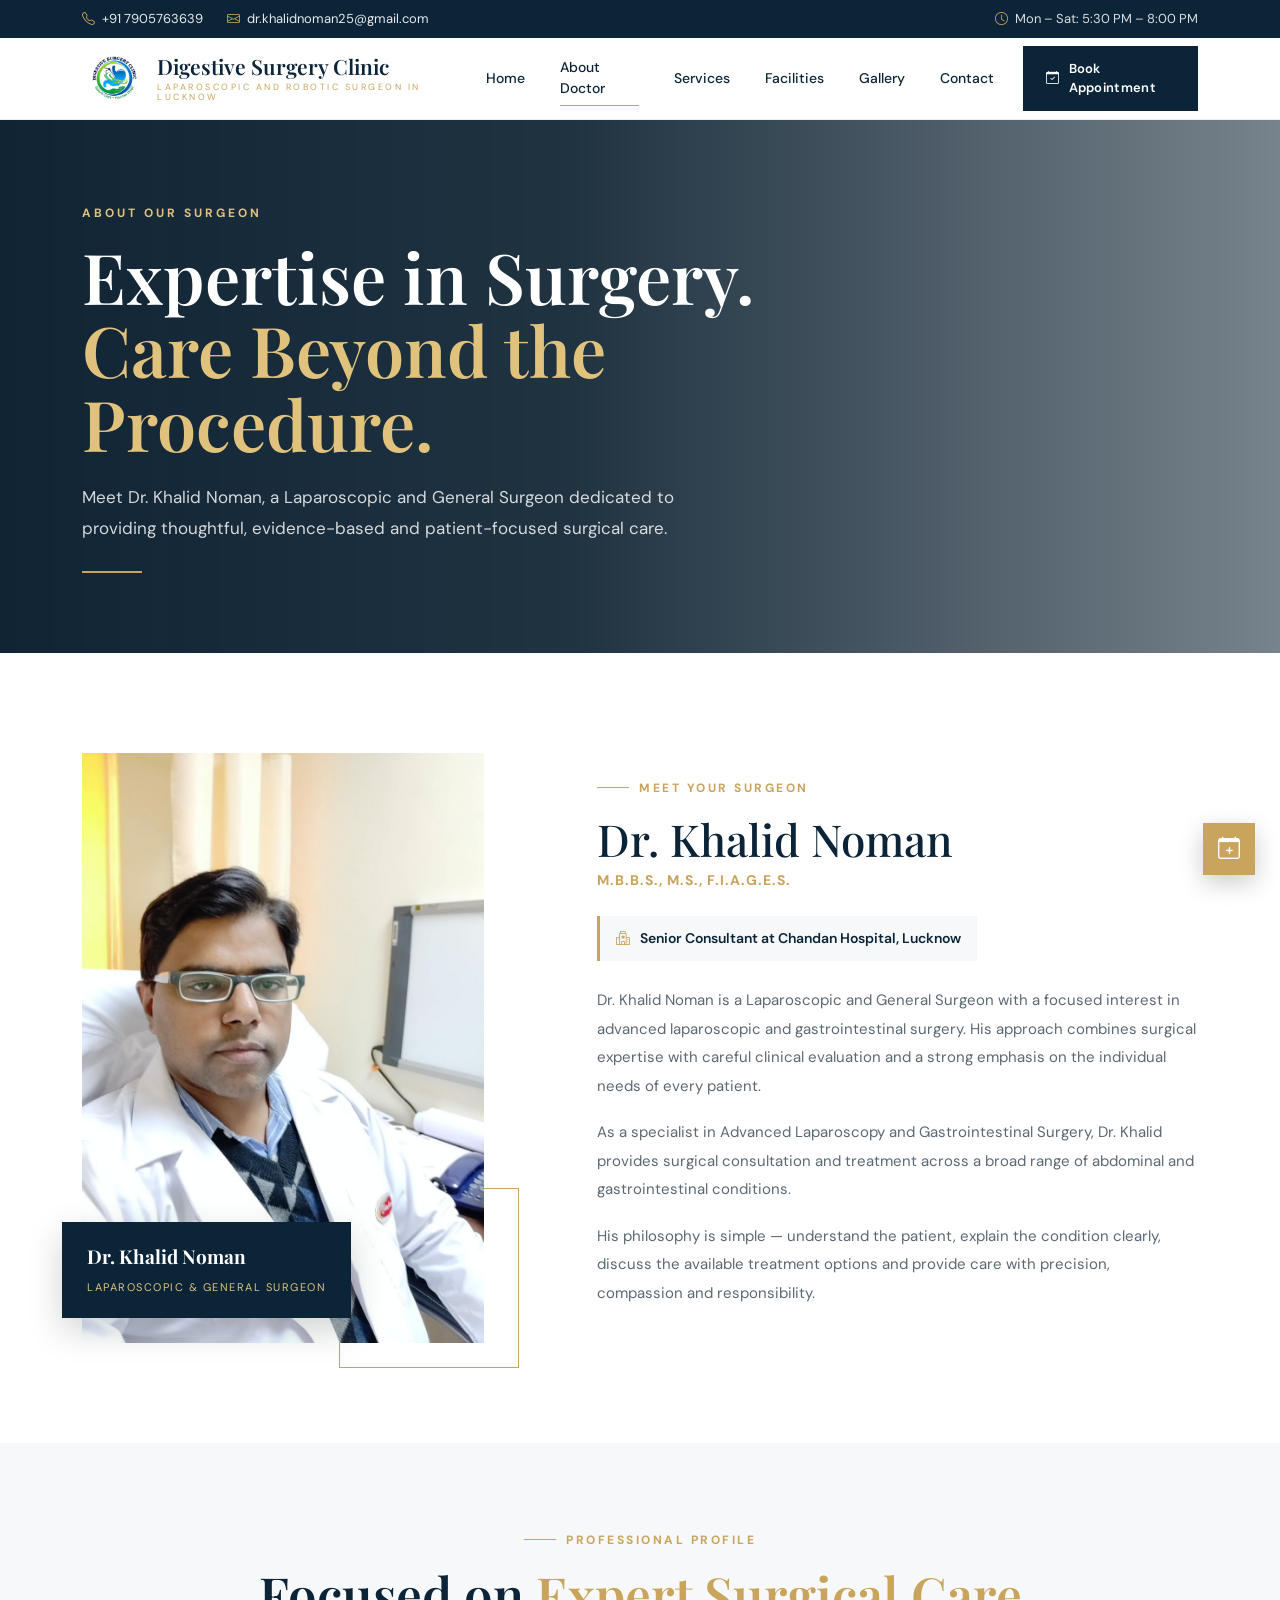
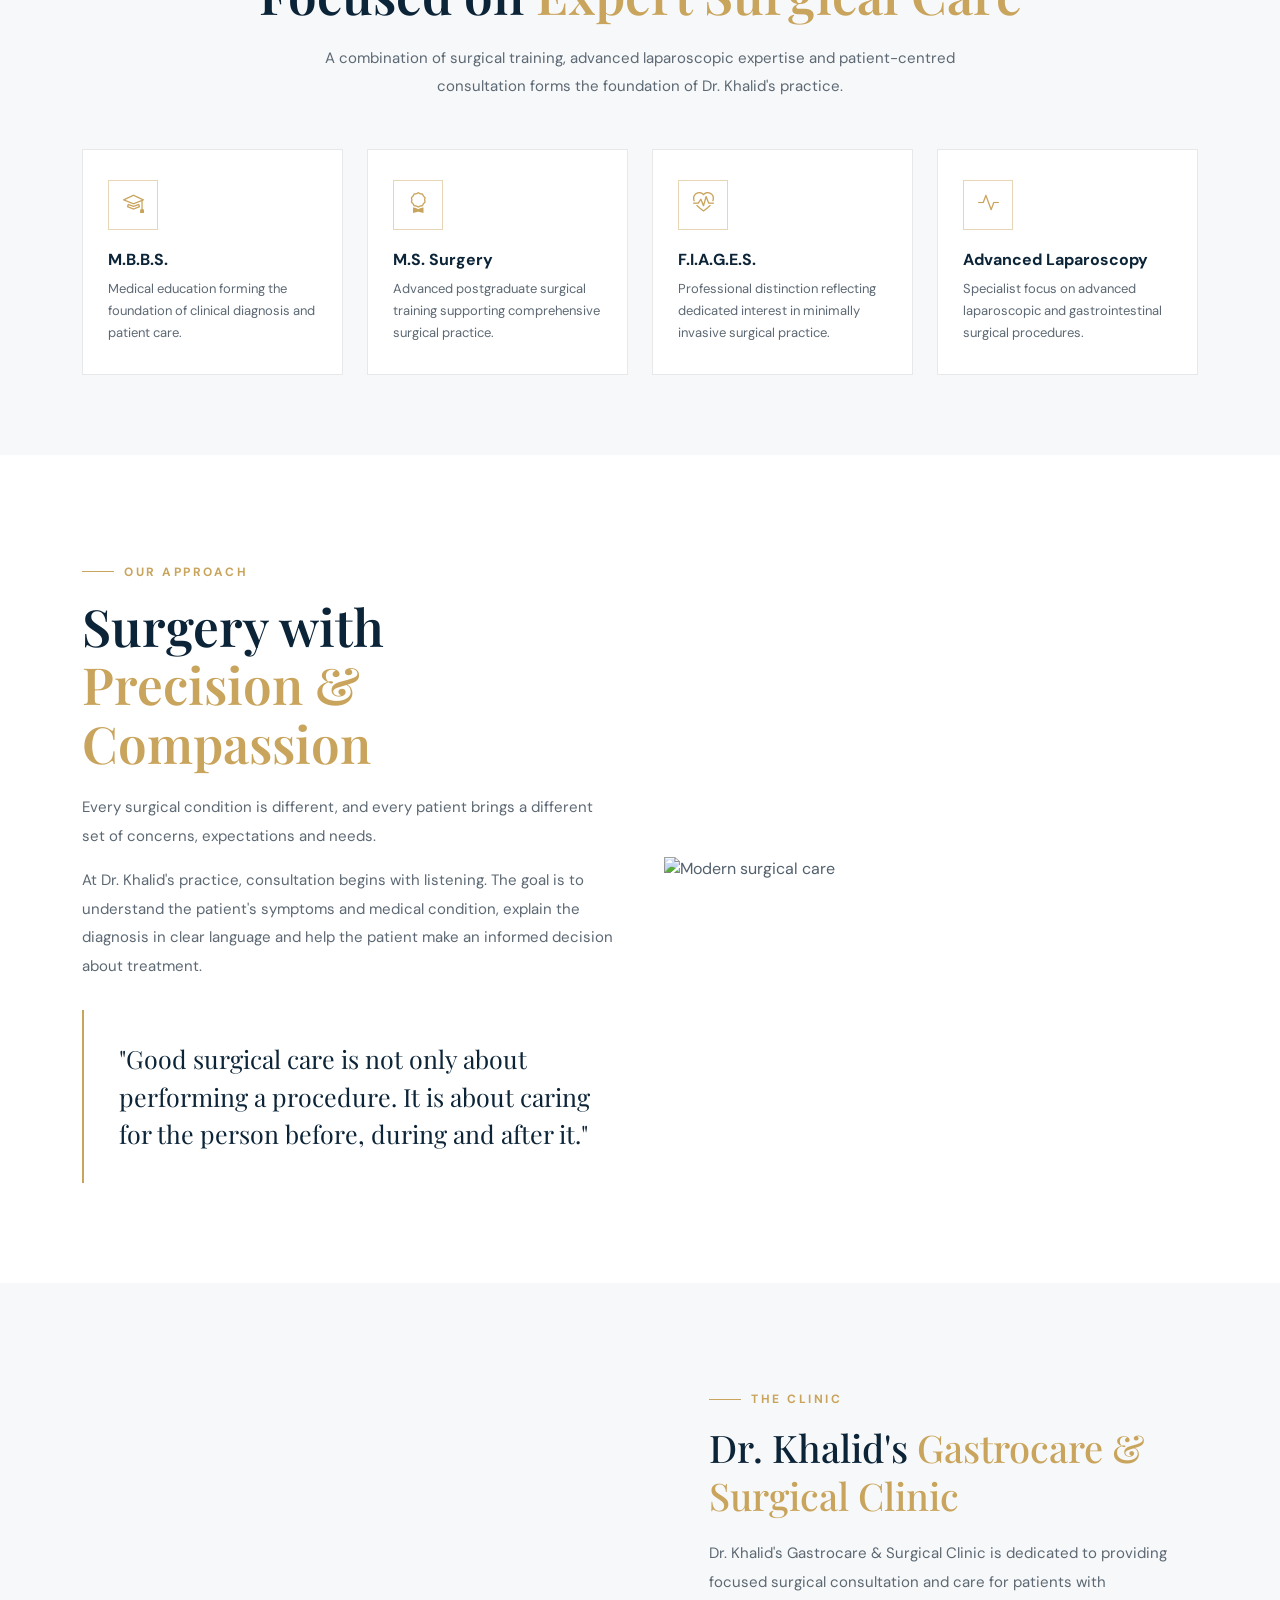
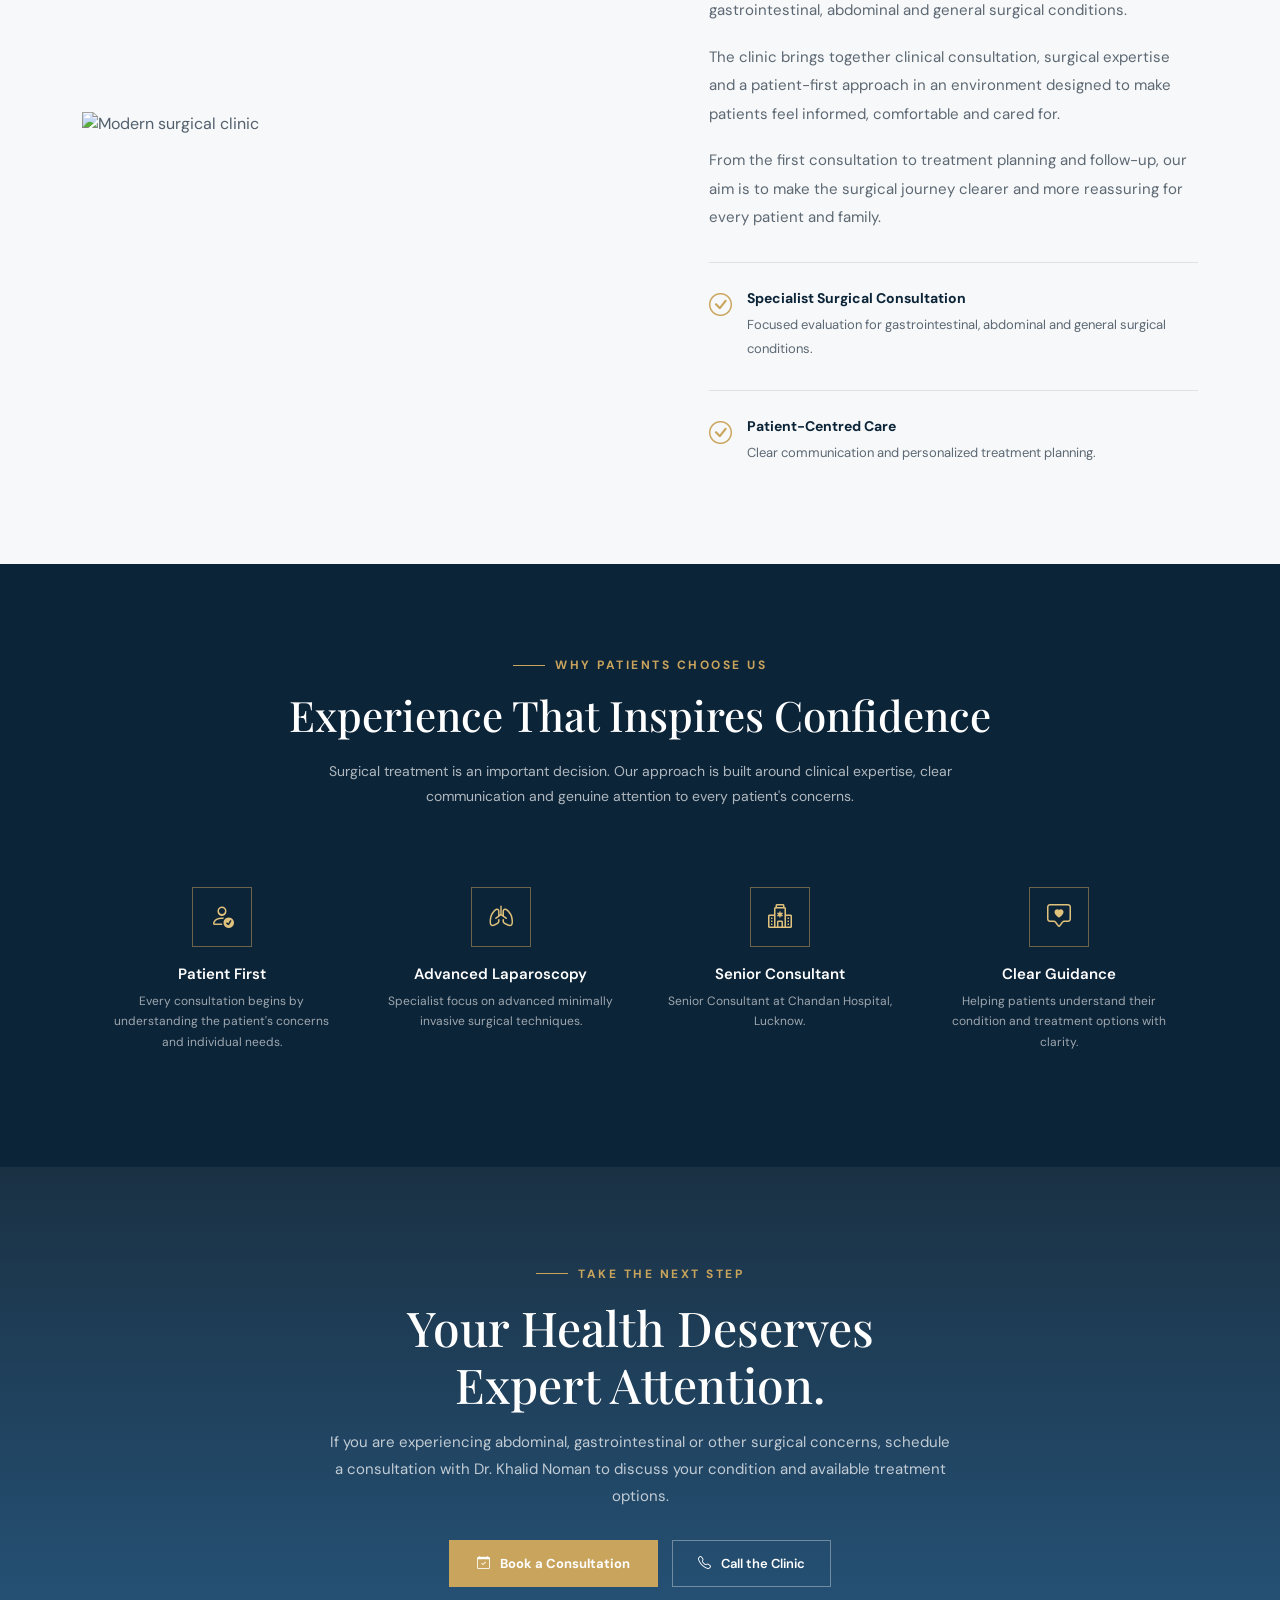
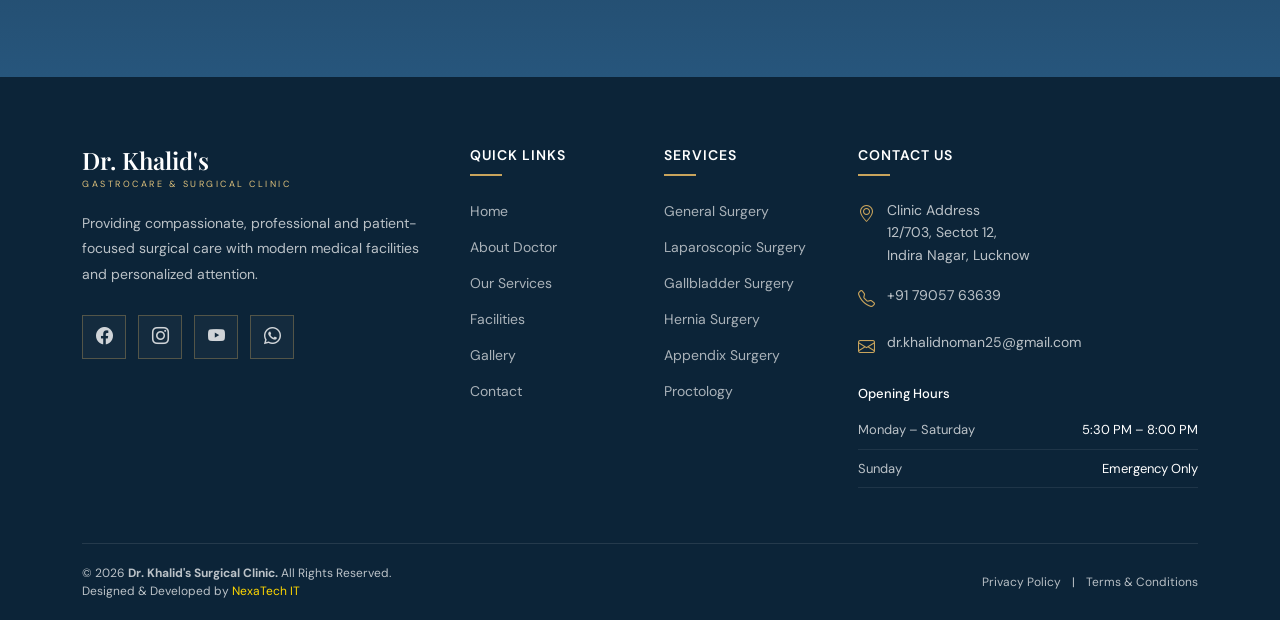
==== commit b9f8f35d: "name change" ====
--- a/about.html
+++ b/about.html
@@ -18,8 +18,8 @@
     <link href="assets/css/style.css" rel="stylesheet">
 
 
-    <title>About Us | Dr. Khalid GastroCare & Surgical Clinic</title>
-    <meta name="description" content="Learn about Dr. Khalid GastroCare & Surgical Clinic and our approach to quality patient care.">
+    <title>About Us | Digestive Surgery Clinic</title>
+    <meta name="description" content="Learn about Digestive Surgery Clinic and our approach to quality patient care.">
     <meta name="robots" content="index, follow">
 
 </head>
@@ -83,11 +83,11 @@
                 <div class="brand-text">
 
                     <span class="brand-name">
-                        Dr. Khalid's
+                        Digestive Surgery Clinic
                     </span>
 
                     <span class="brand-subtitle">
-                        Gastrocare & Surgical Clinic
+                        Laparoscopic and Robotic Surgeon in Lucknow 
                     </span>
 
                 </div>
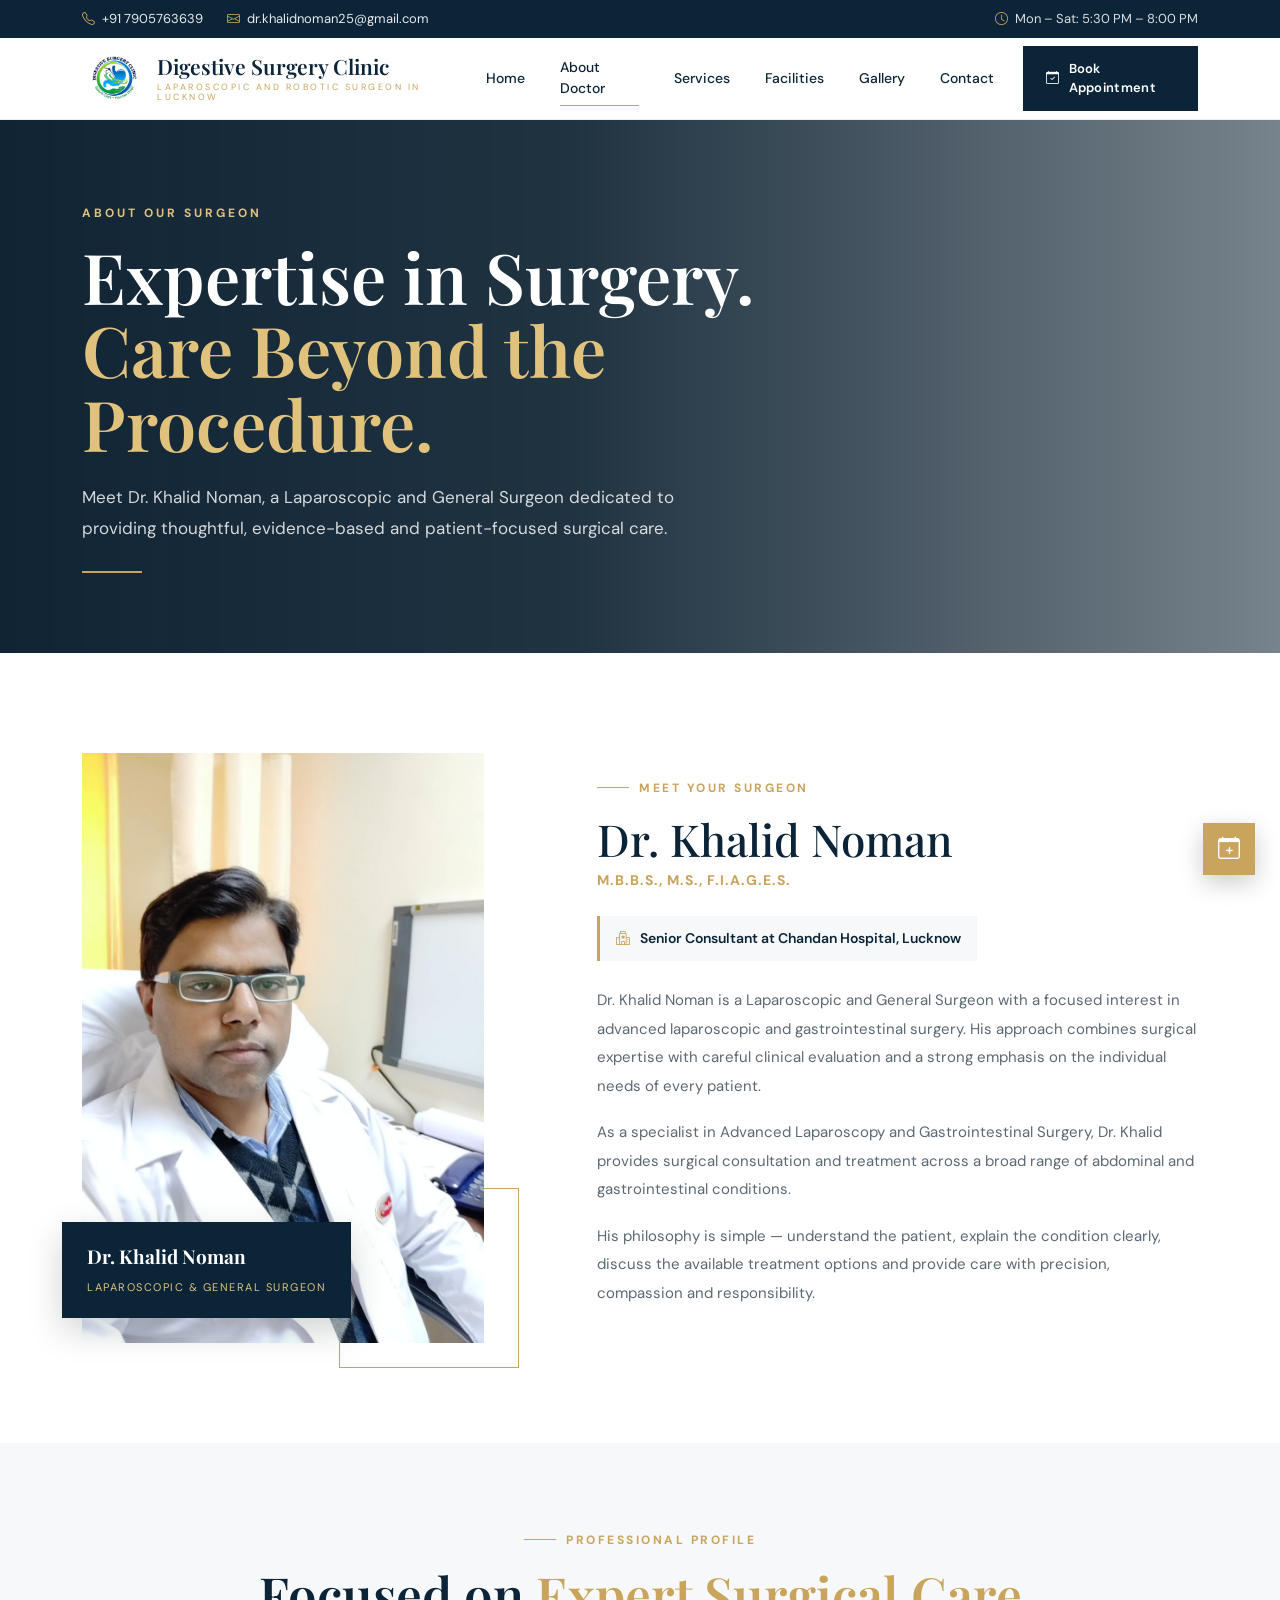
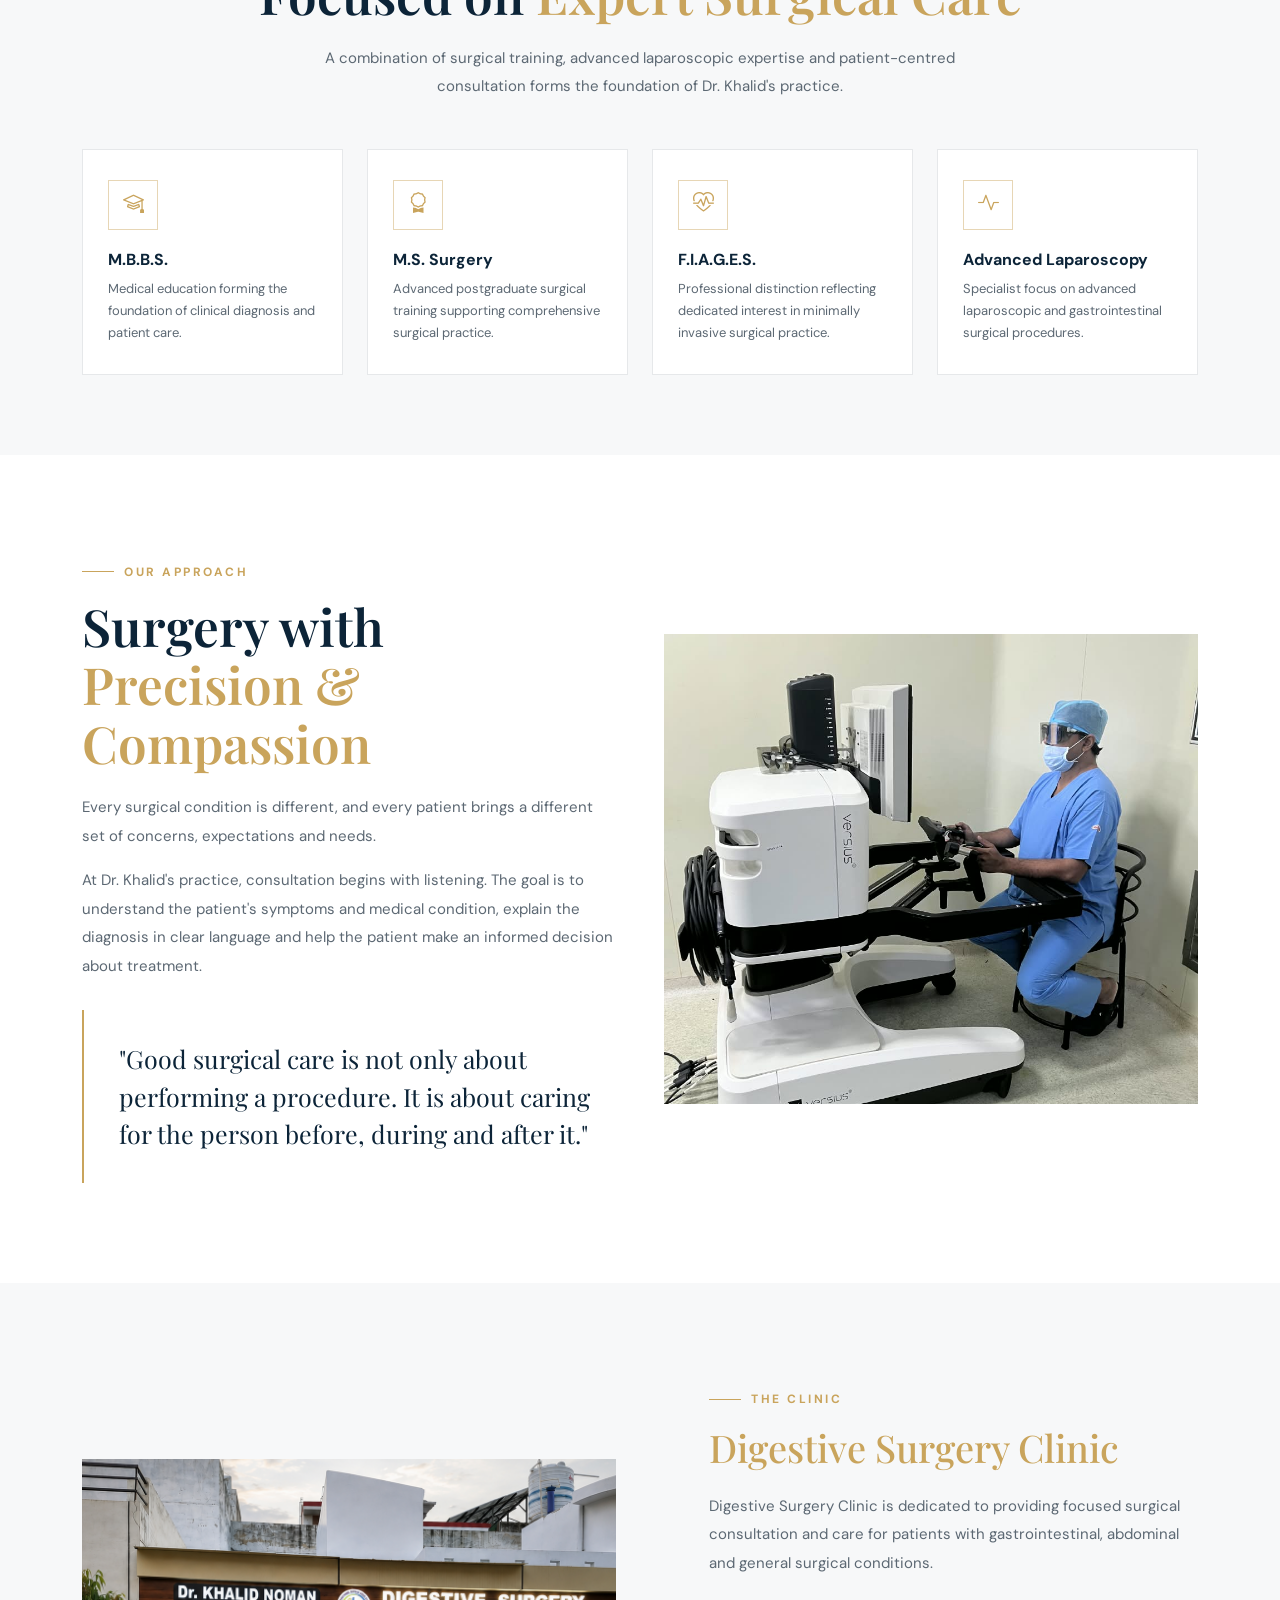
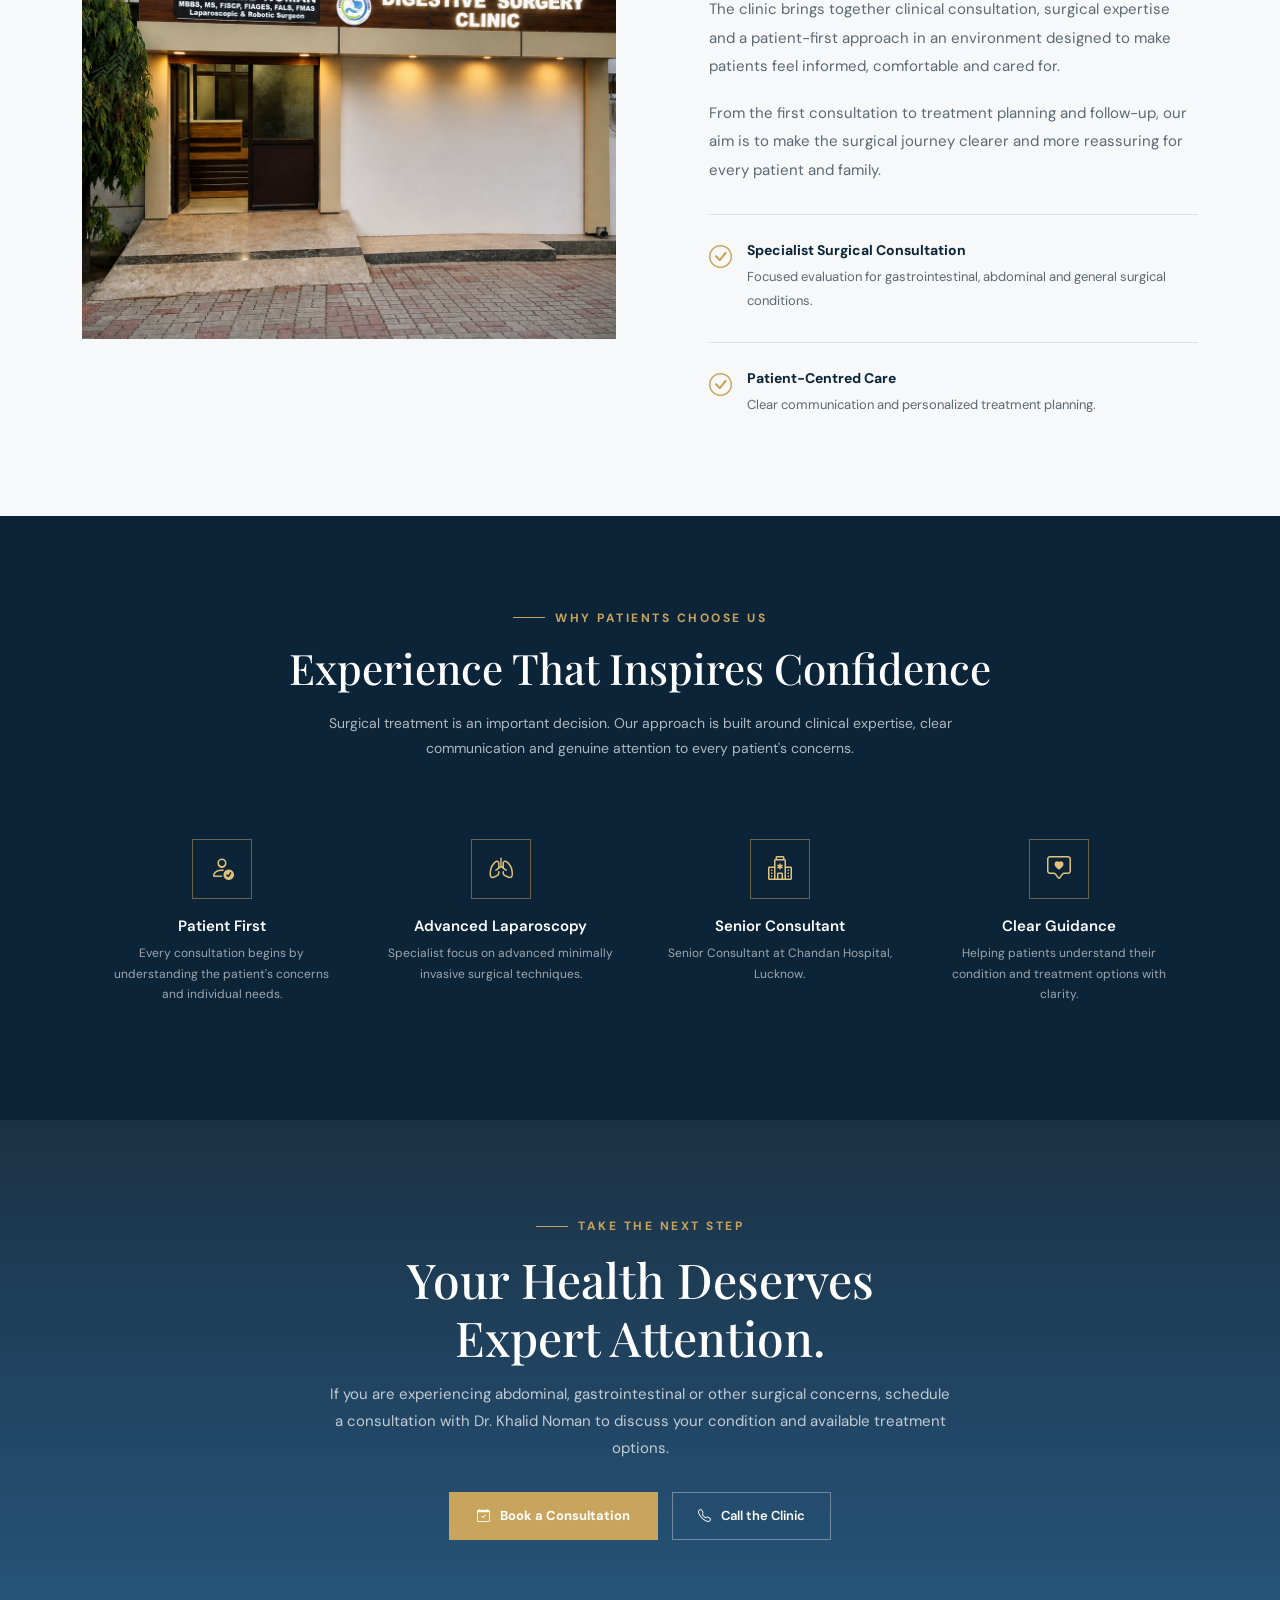
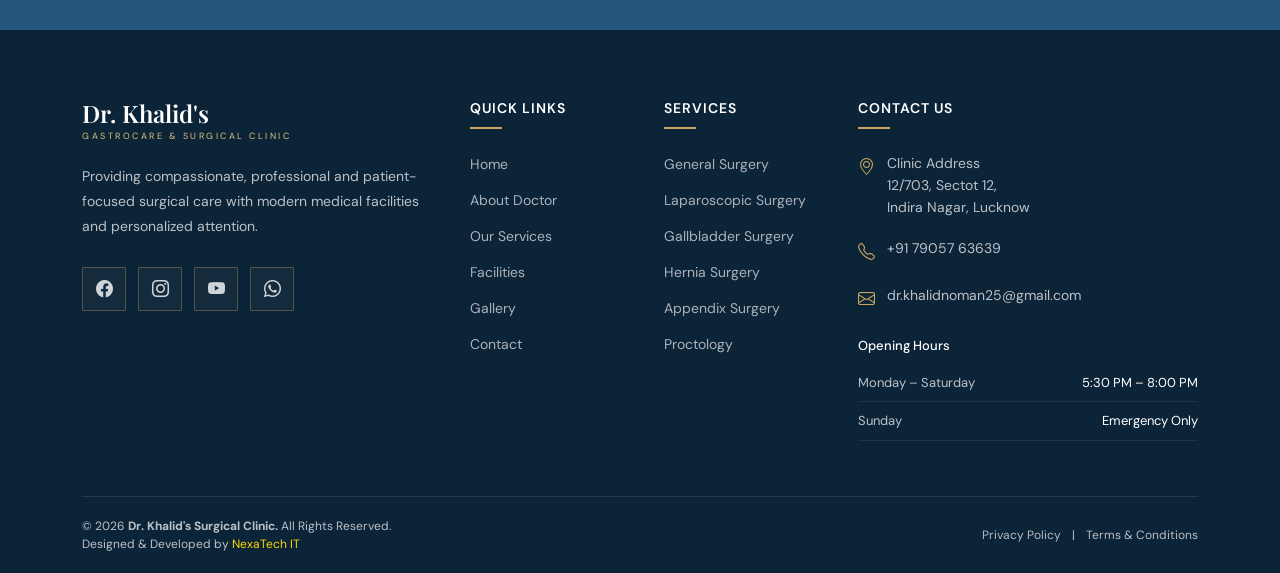
==== commit 7848d8b1: "updated" ====
--- a/about.html
+++ b/about.html
@@ -545,7 +545,7 @@
                 <div class="col-lg-6">
 
                     <img
-                        src="https://images.unsplash.com/photo-1551076805-e1869033e561?auto=format&fit=crop&w=1200&q=85"
+                        src="assets/images/advance_equipment.jpeg"
                         alt="Modern surgical care"
                         class="philosophy-image">
 
@@ -573,7 +573,7 @@
                 <div class="col-lg-6">
 
                     <img
-                        src="https://images.unsplash.com/photo-1519494026892-80bbd2d6fd0d?auto=format&fit=crop&w=1200&q=85"
+                        src="assets/images/clinicFront.png"
                         alt="Modern surgical clinic"
                         class="clinic-image">
 
@@ -590,14 +590,14 @@
 
                         <h2 class="clinic-name">
 
-                            Dr. Khalid's
-                            <span>Gastrocare & Surgical Clinic</span>
+                            <!-- Dr. Khalid's -->
+                            <span>Digestive Surgery Clinic</span>
 
                         </h2>
 
                         <p>
 
-                            Dr. Khalid's Gastrocare & Surgical Clinic
+                            Digestive Surgery Clinic
                             is dedicated to providing focused surgical
                             consultation and care for patients with
                             gastrointestinal, abdominal and general
--- a/assets/css/style.css
+++ b/assets/css/style.css
@@ -2780,7 +2780,7 @@
             rgba(5,22,35,.78),
             rgba(5,22,35,.42)
         ),
-        url("https://images.unsplash.com/photo-1519494026892-80bbd2d6fd0d?auto=format&fit=crop&w=2200&q=90")
+        url("../images/clinic.png")
         center/cover no-repeat;
 
     animation: heroZoom 12s ease-in-out infinite alternate;
@@ -3913,14 +3913,9 @@
 
     background:
 
-        linear-gradient(
-            90deg,
-            rgba(5,22,35,.96),
-            rgba(5,22,35,.75),
-            rgba(5,22,35,.45)
-        ),
-
-        url("https://images.unsplash.com/photo-1587351021759-3e566b6af7cc?auto=format&fit=crop&w=2200&q=90")
+      
+
+        url("../images/clinic.png")
         center/cover no-repeat;
 
     animation: galleryZoom 12s ease-in-out infinite alternate;
@@ -3930,11 +3925,11 @@
 @keyframes galleryZoom {
 
     from {
-        background-size: 100%;
+        background-size: 97%;
     }
 
     to {
-        background-size: 108%;
+        background-size: 103%;
     }
 
 }
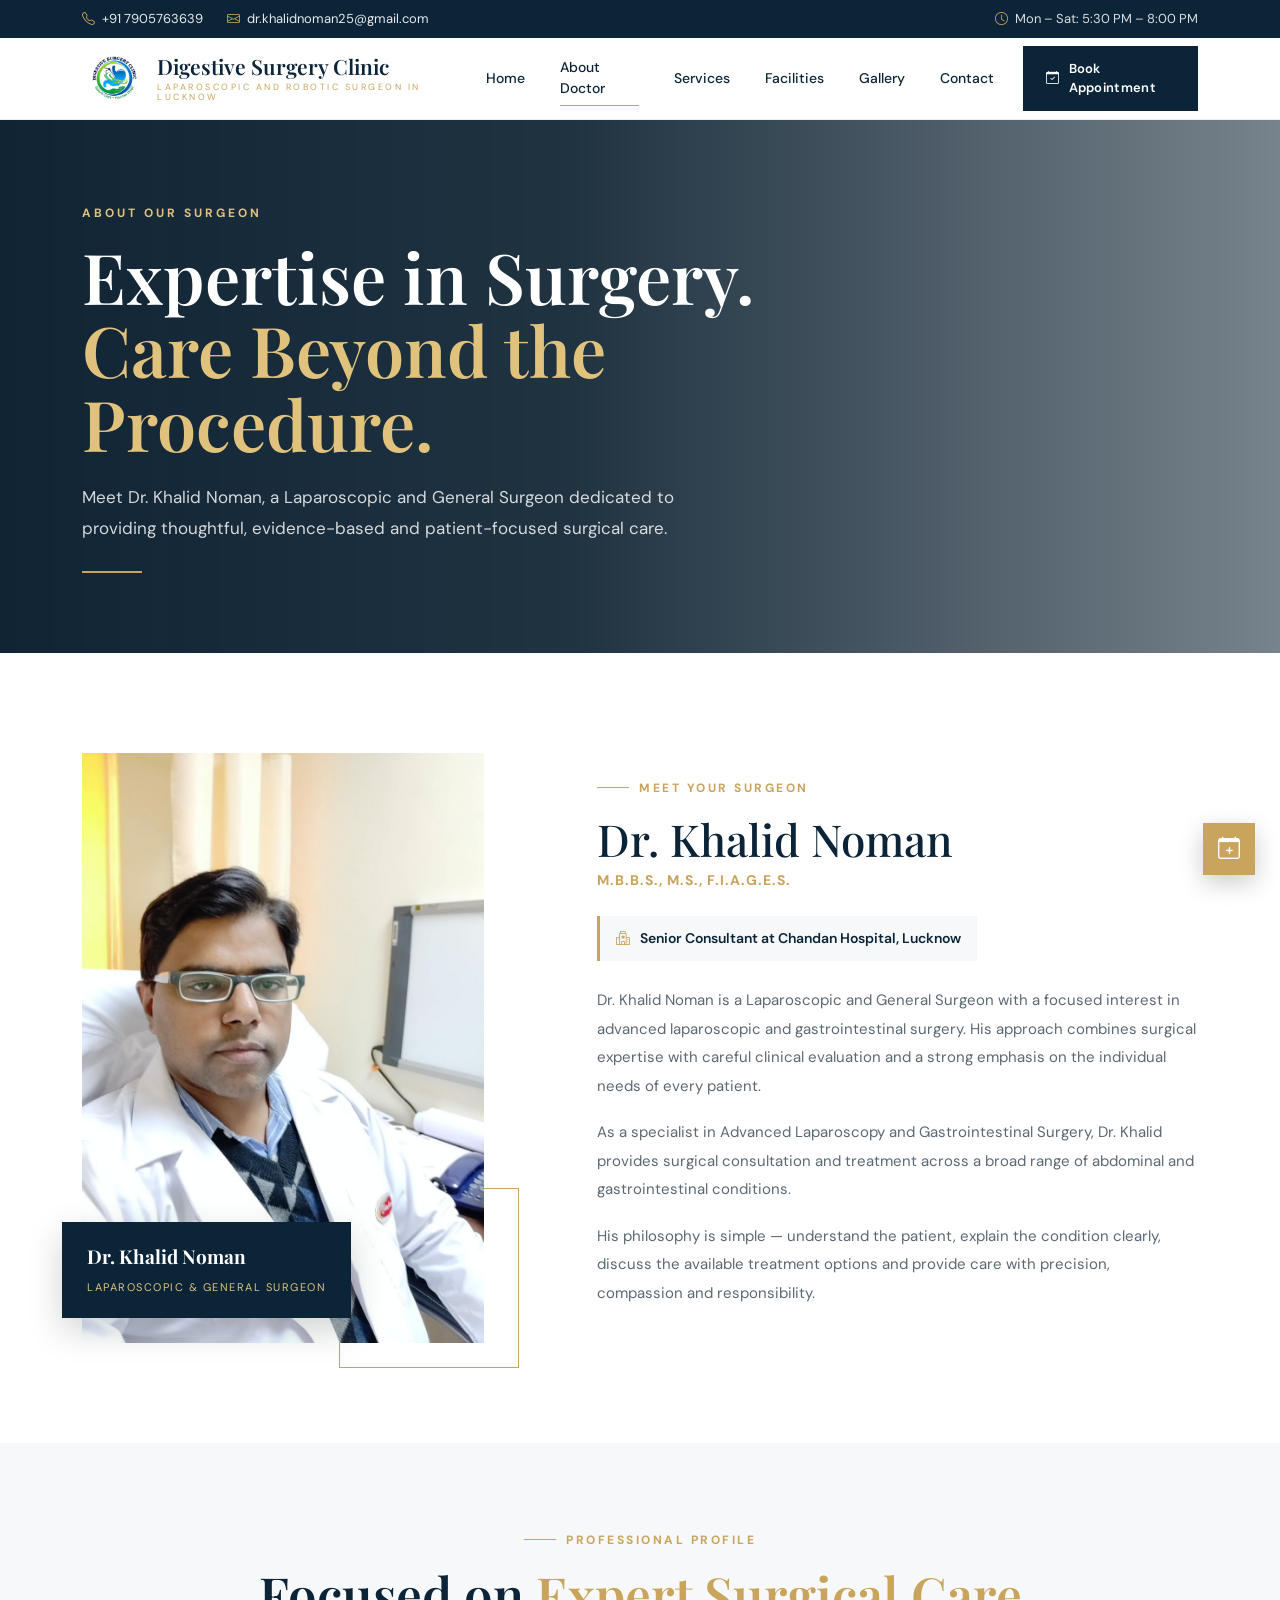
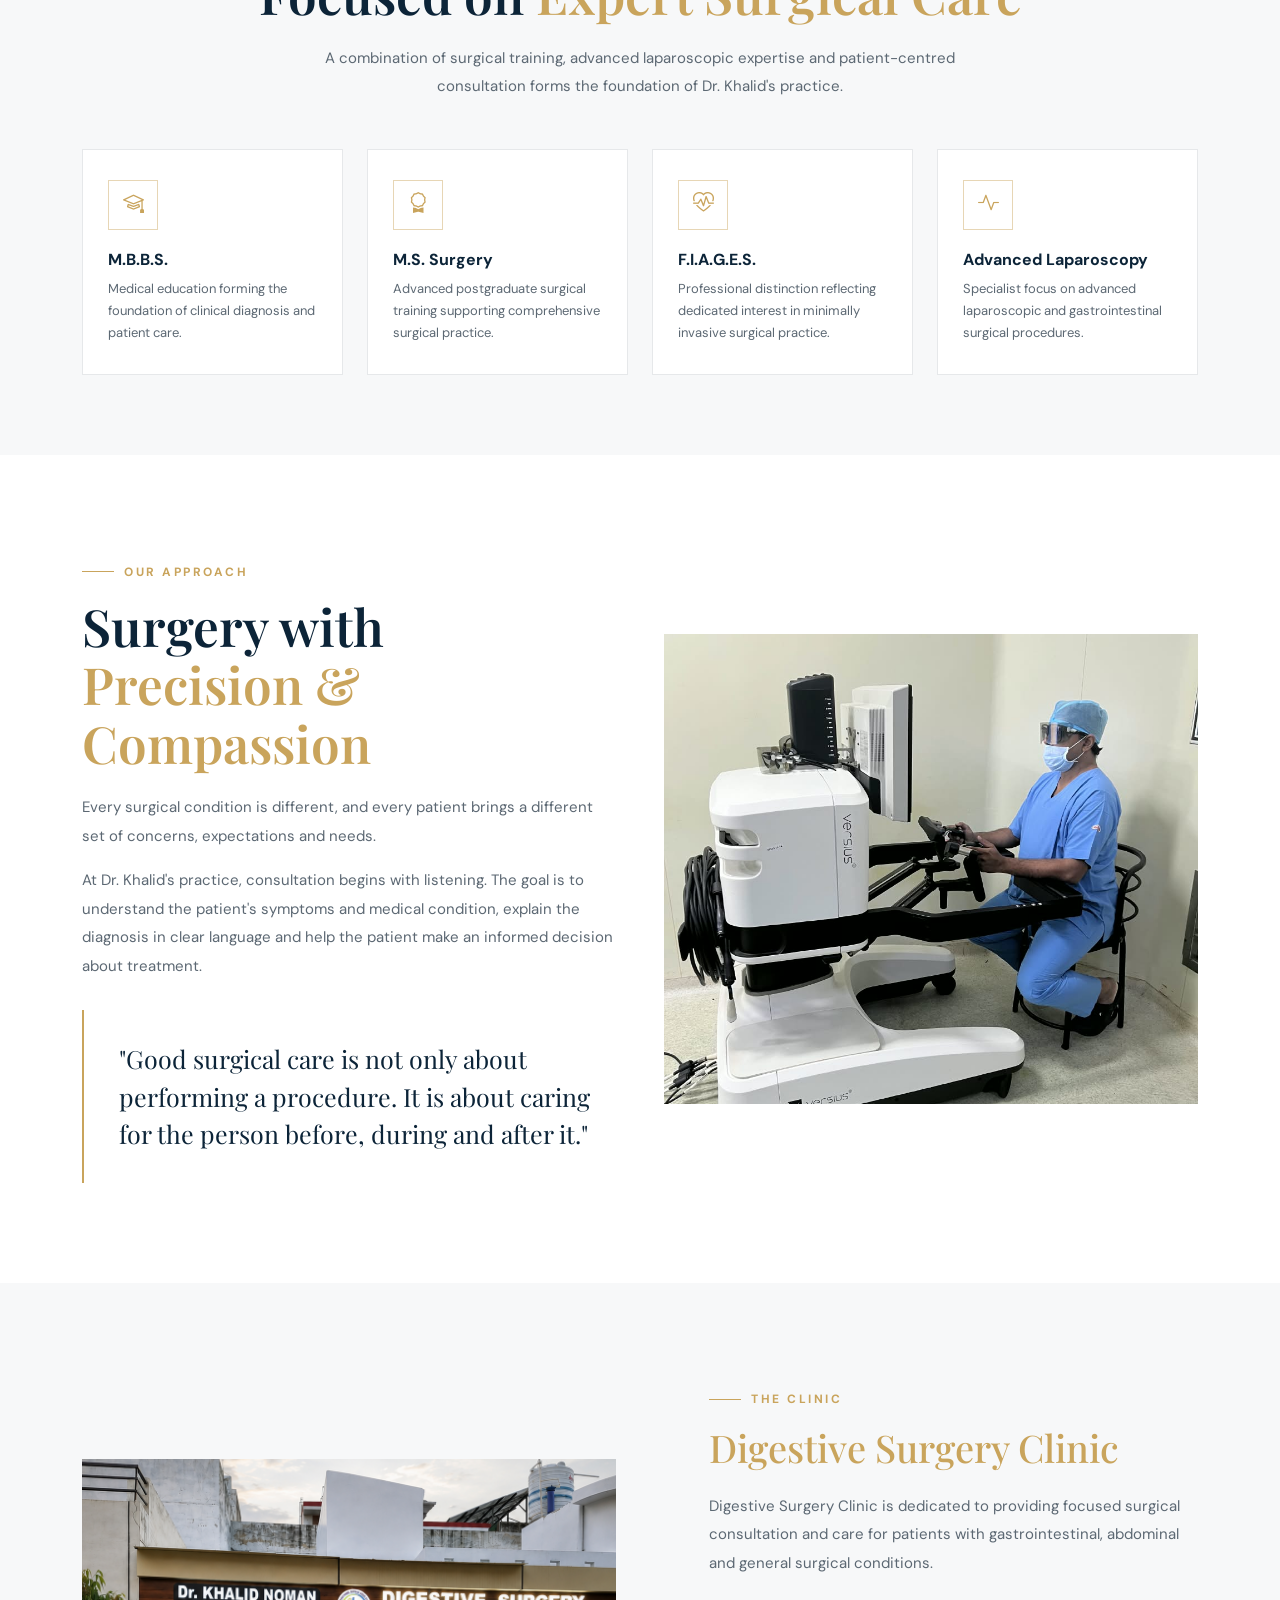
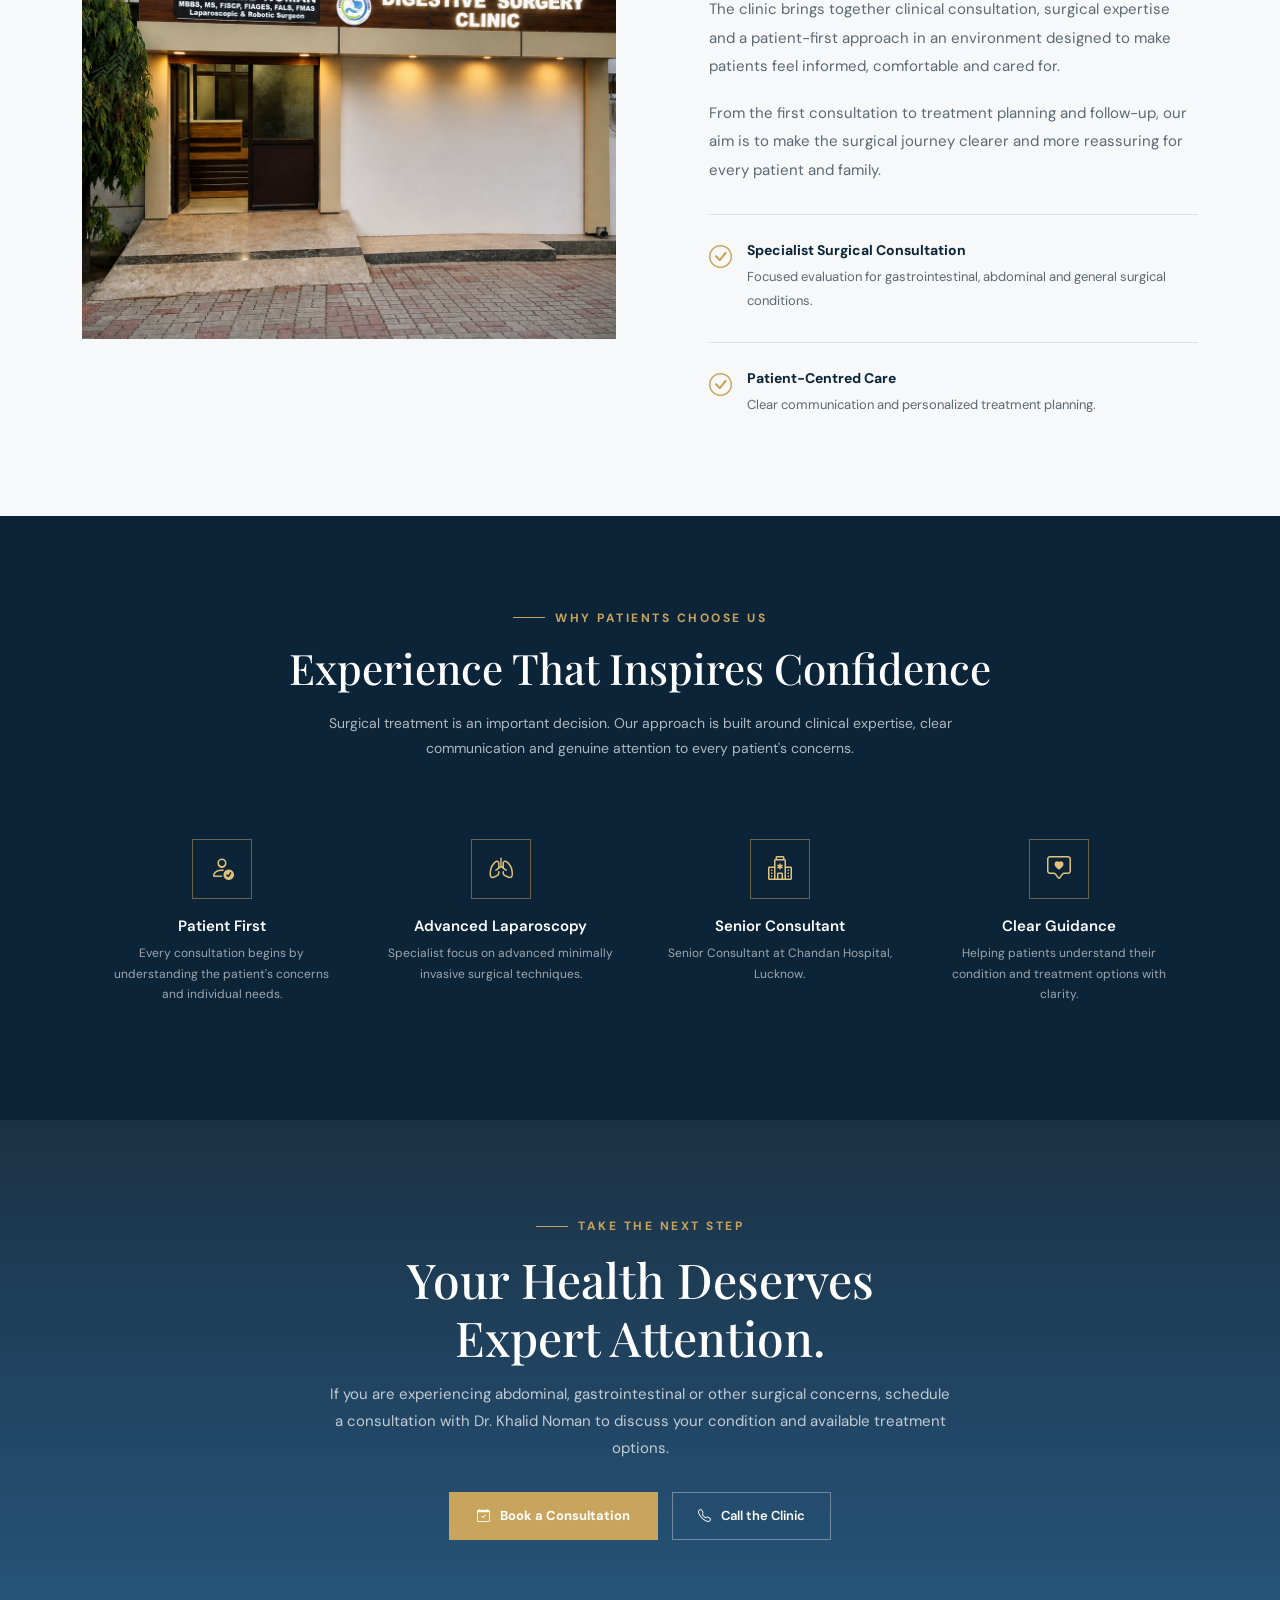
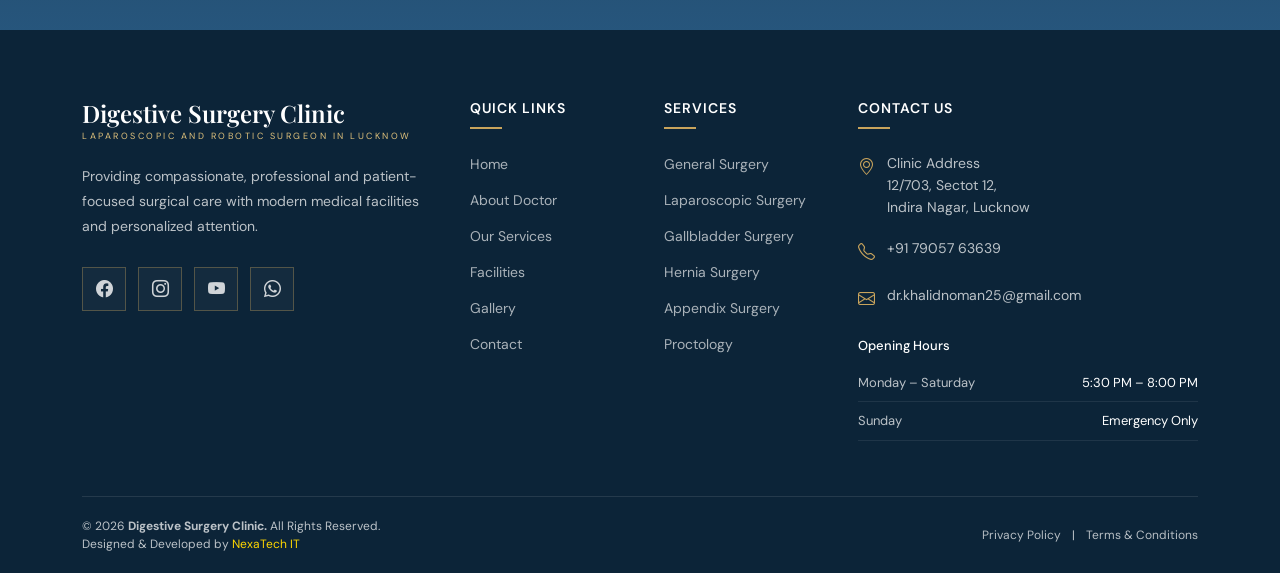
==== commit 28095859: "jj" ====
--- a/about.html
+++ b/about.html
@@ -77,7 +77,7 @@
 
                 <img
                     src="assets/images/logo.png"
-                    alt="Dr. Khalid's Surgical Clinic"
+                    alt="Digestive Surgery Clinic"
                     class="clinic-logo">
 
                 <div class="brand-text">
@@ -889,11 +889,11 @@
                     <div class="brand-text">
 
                         <span class="brand-name">
-                            Dr. Khalid's
+                            Digestive Surgery Clinic
                         </span>
 
                         <span class="brand-subtitle">
-                            Gastrocare & Surgical Clinic
+                            Laparoscopic and Robotic Surgeon in Lucknow
                         </span>
 
                     </div>
@@ -1119,7 +1119,7 @@
                 <div class="col-md-6 text-center text-md-start">
 
                     © <span id="currentYear"></span>
-                   <strong> Dr. Khalid's Surgical Clinic.</strong>
+                   <strong> Digestive Surgery Clinic.</strong>
                     All Rights Reserved.
                     <br>
                     Designed & Developed by <a href="https://www.nexatechit.com/" style="color: gold;text-decoration:solid;">NexaTech IT</a>
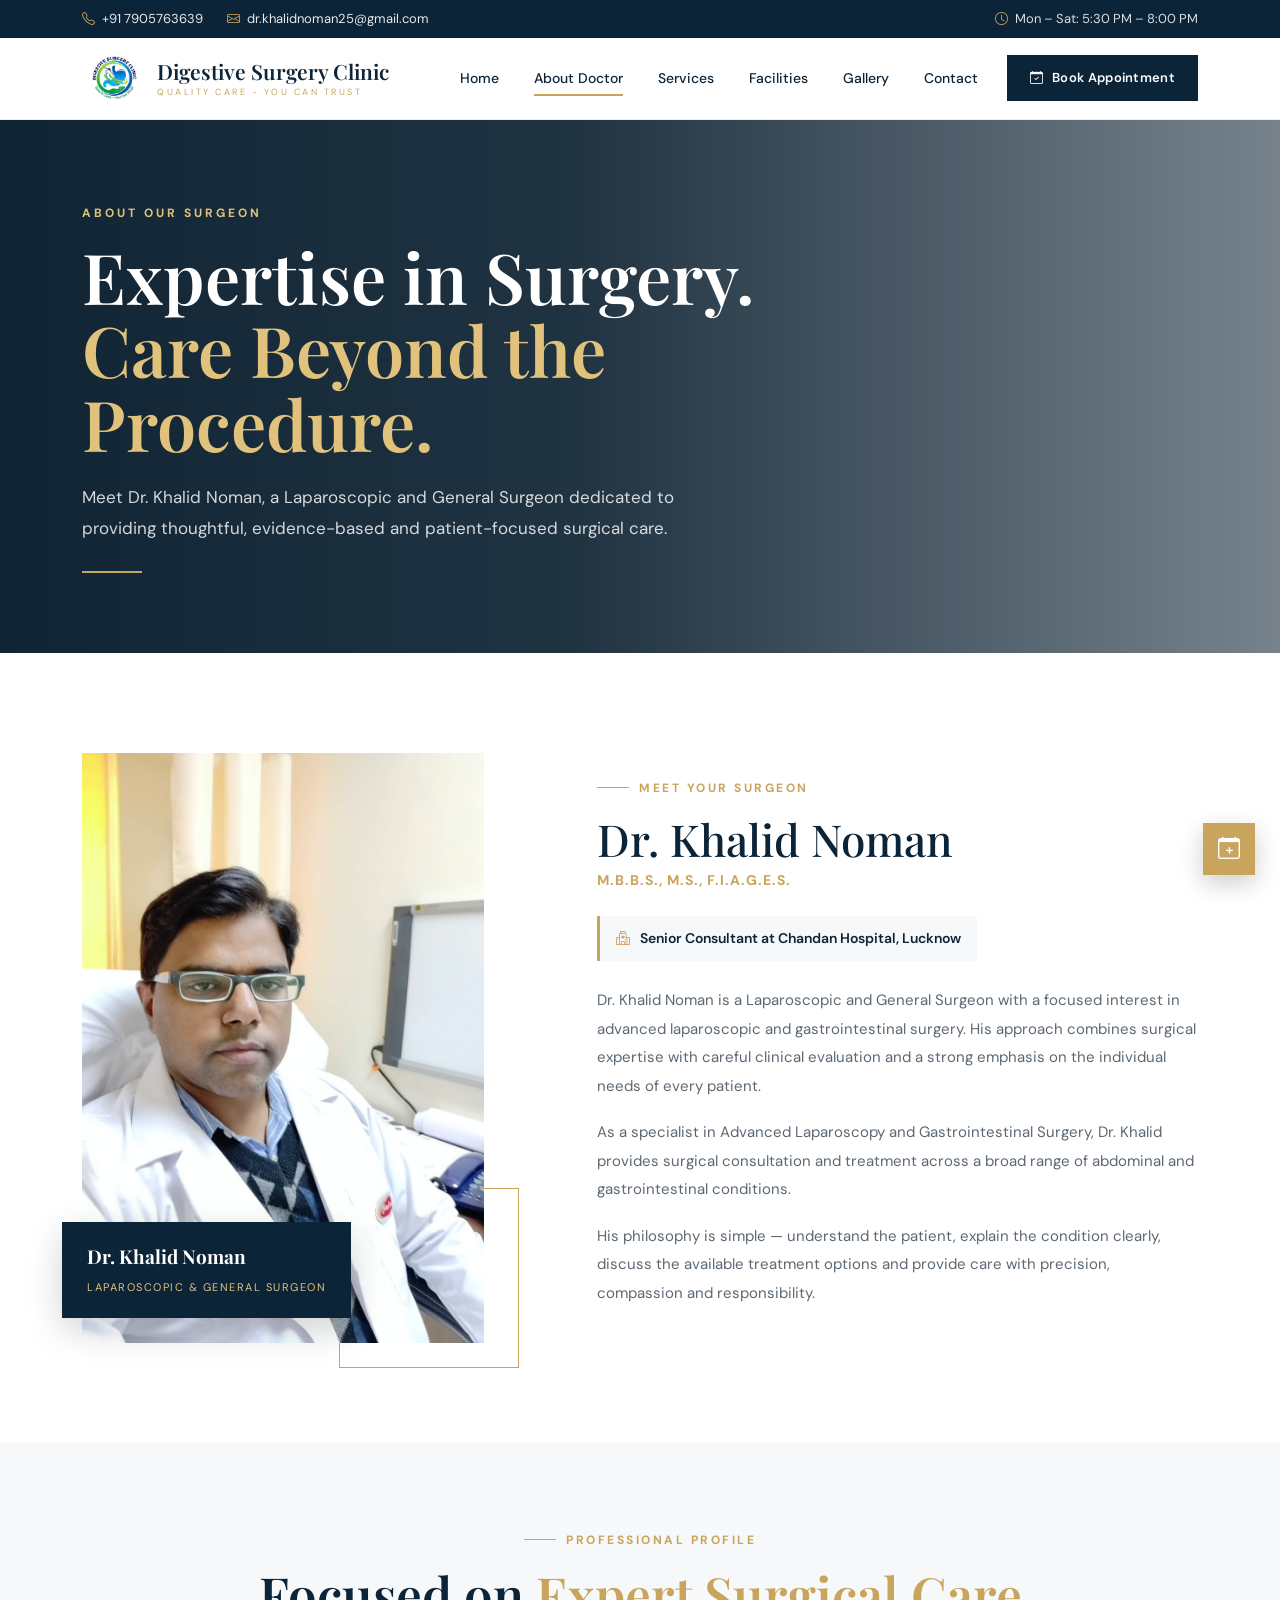
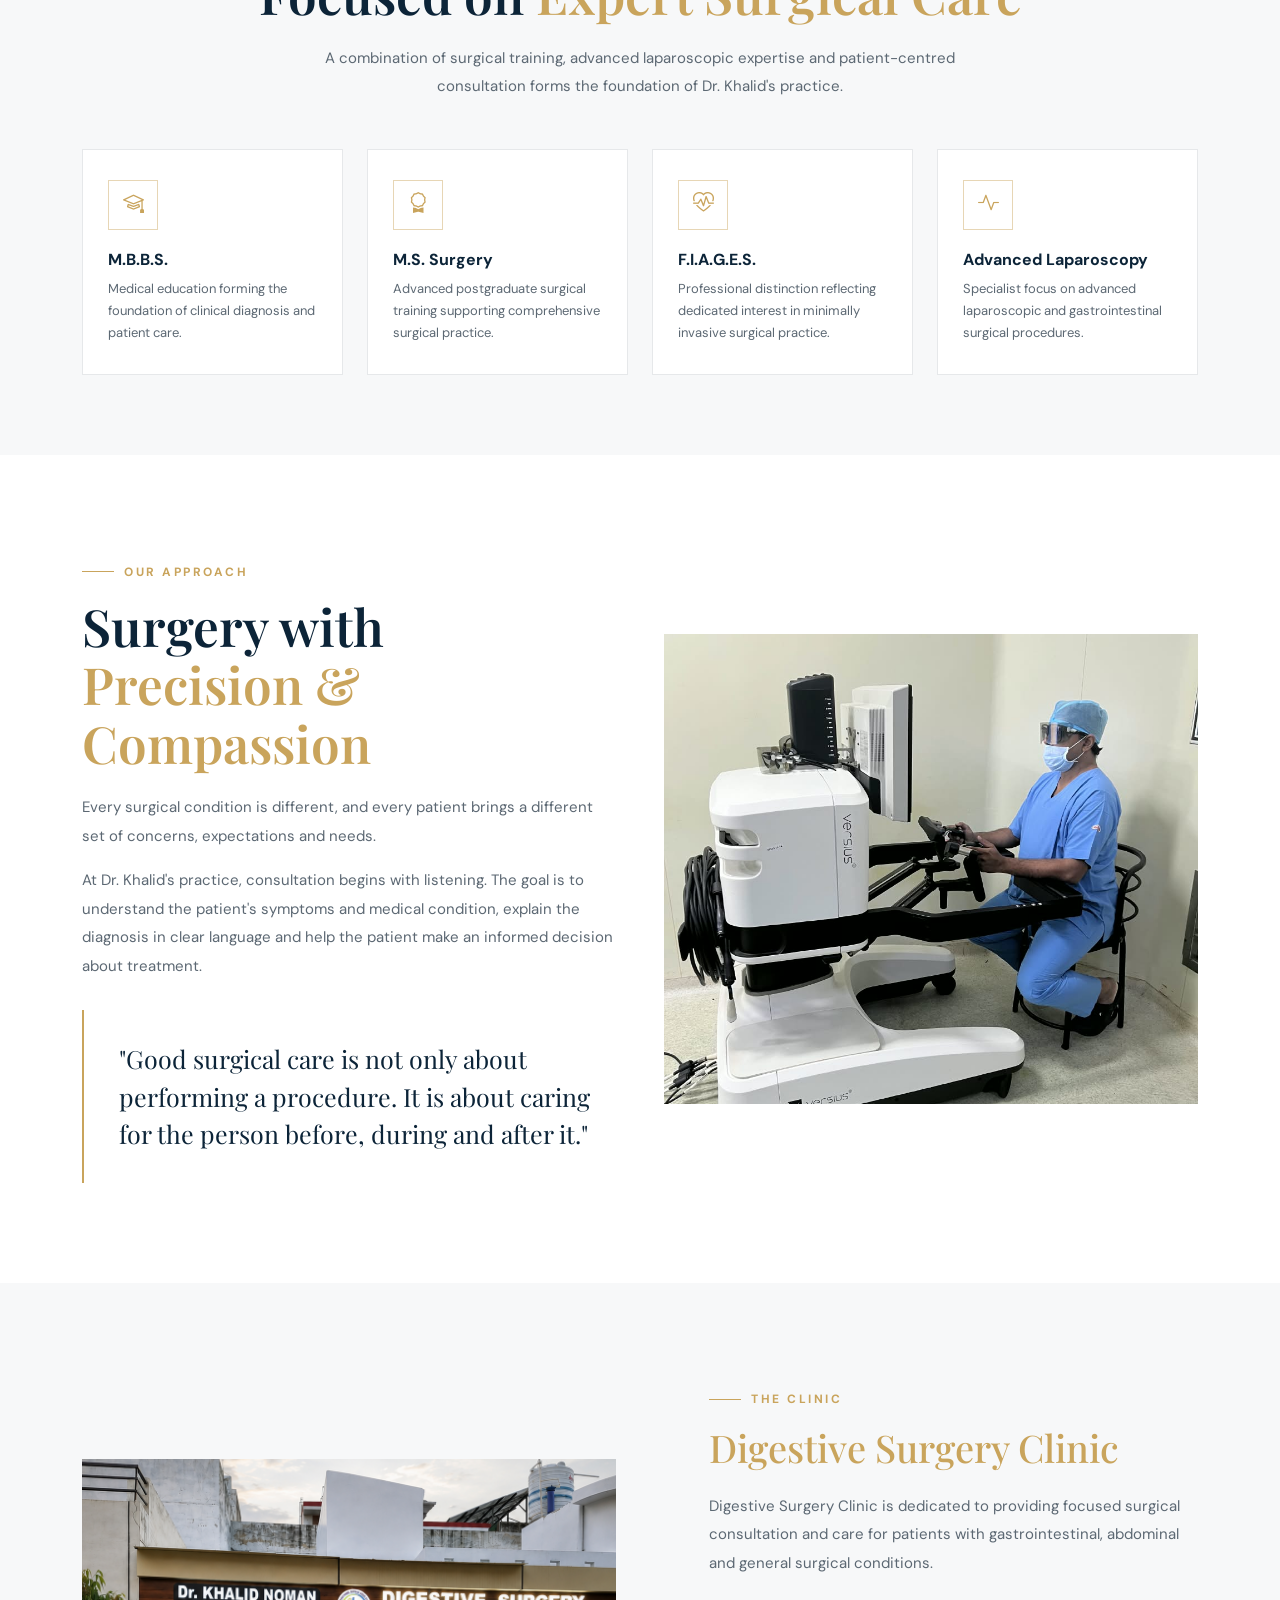
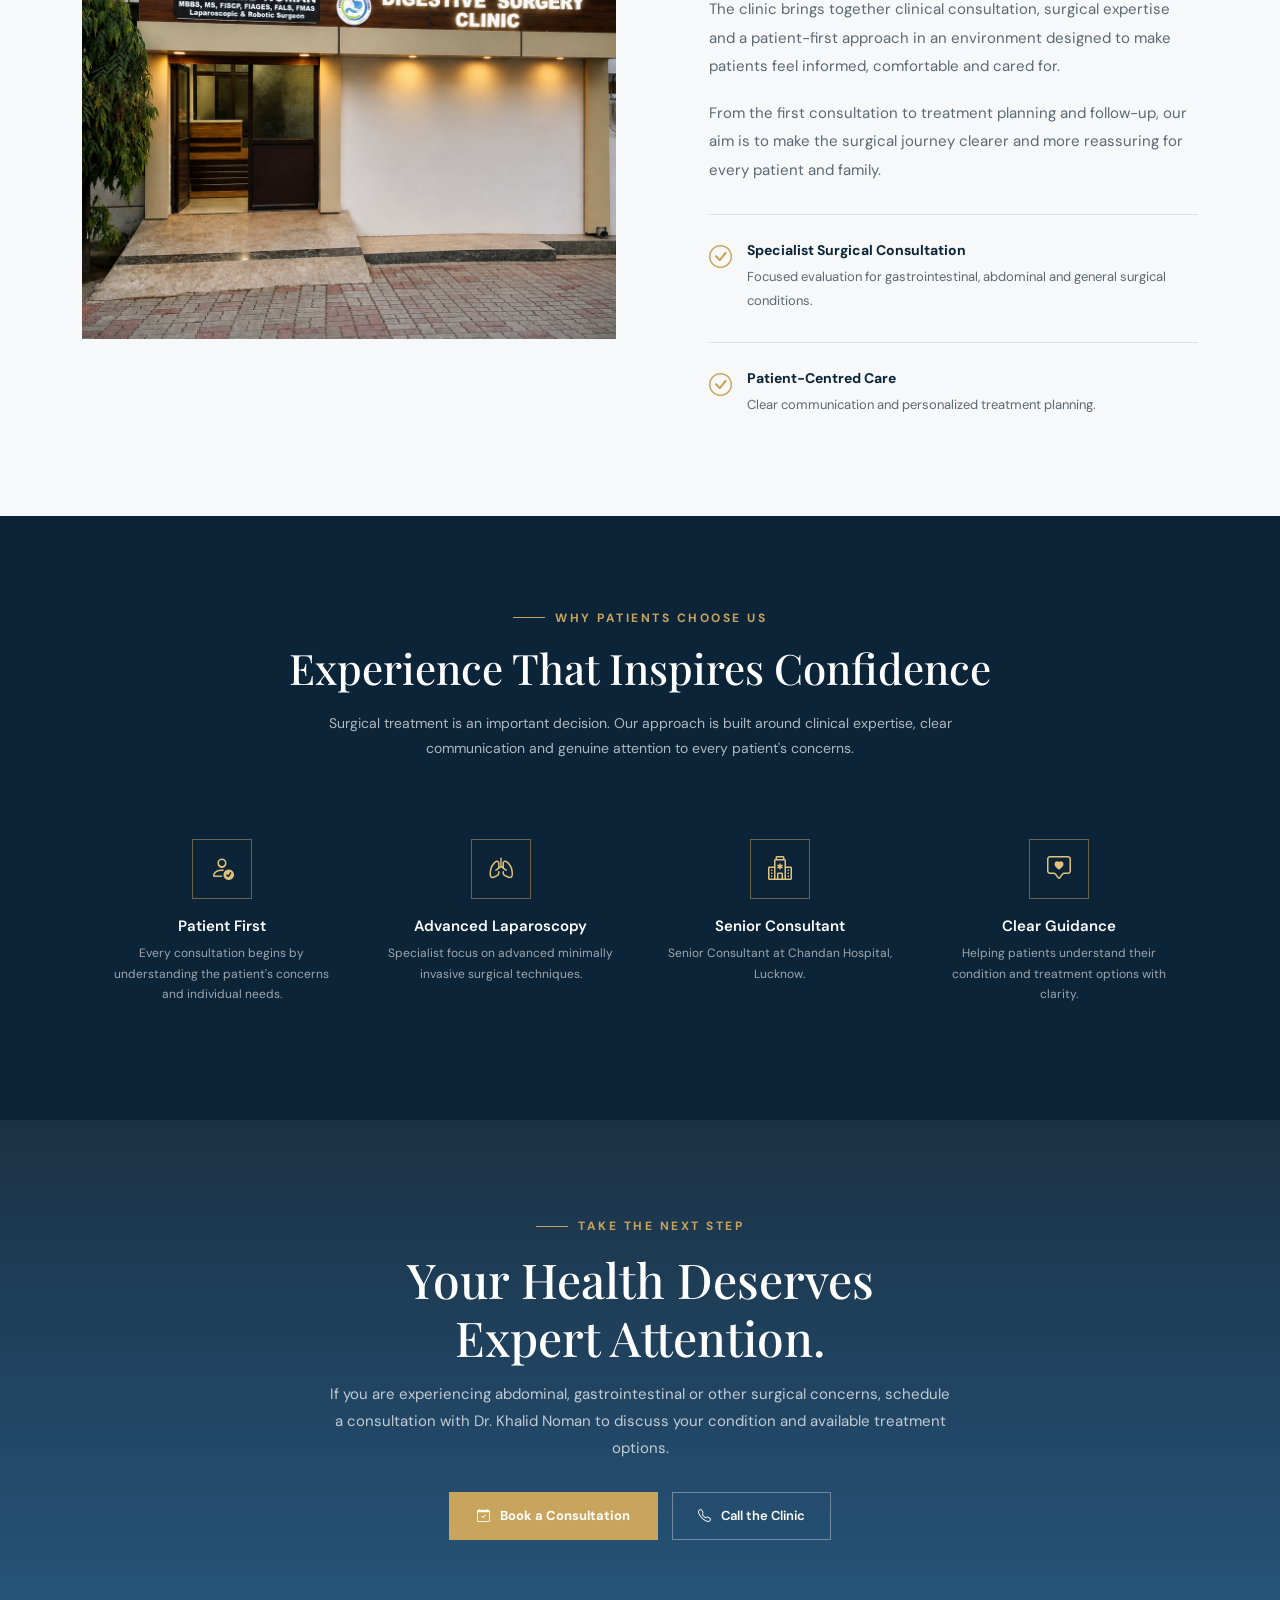
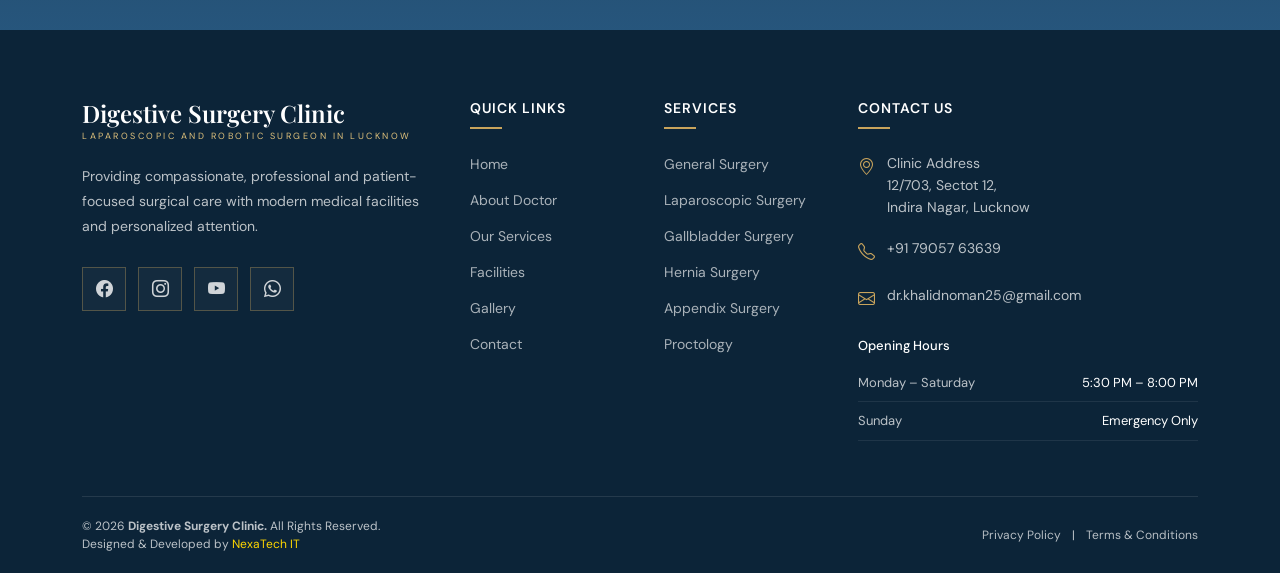
==== commit 46c3dac7: "jj" ====
--- a/about.html
+++ b/about.html
@@ -87,7 +87,7 @@
                     </span>
 
                     <span class="brand-subtitle">
-                        Laparoscopic and Robotic Surgeon in Lucknow 
+                        QUALITY CARE - YOU CAN TRUST 
                     </span>
 
                 </div>
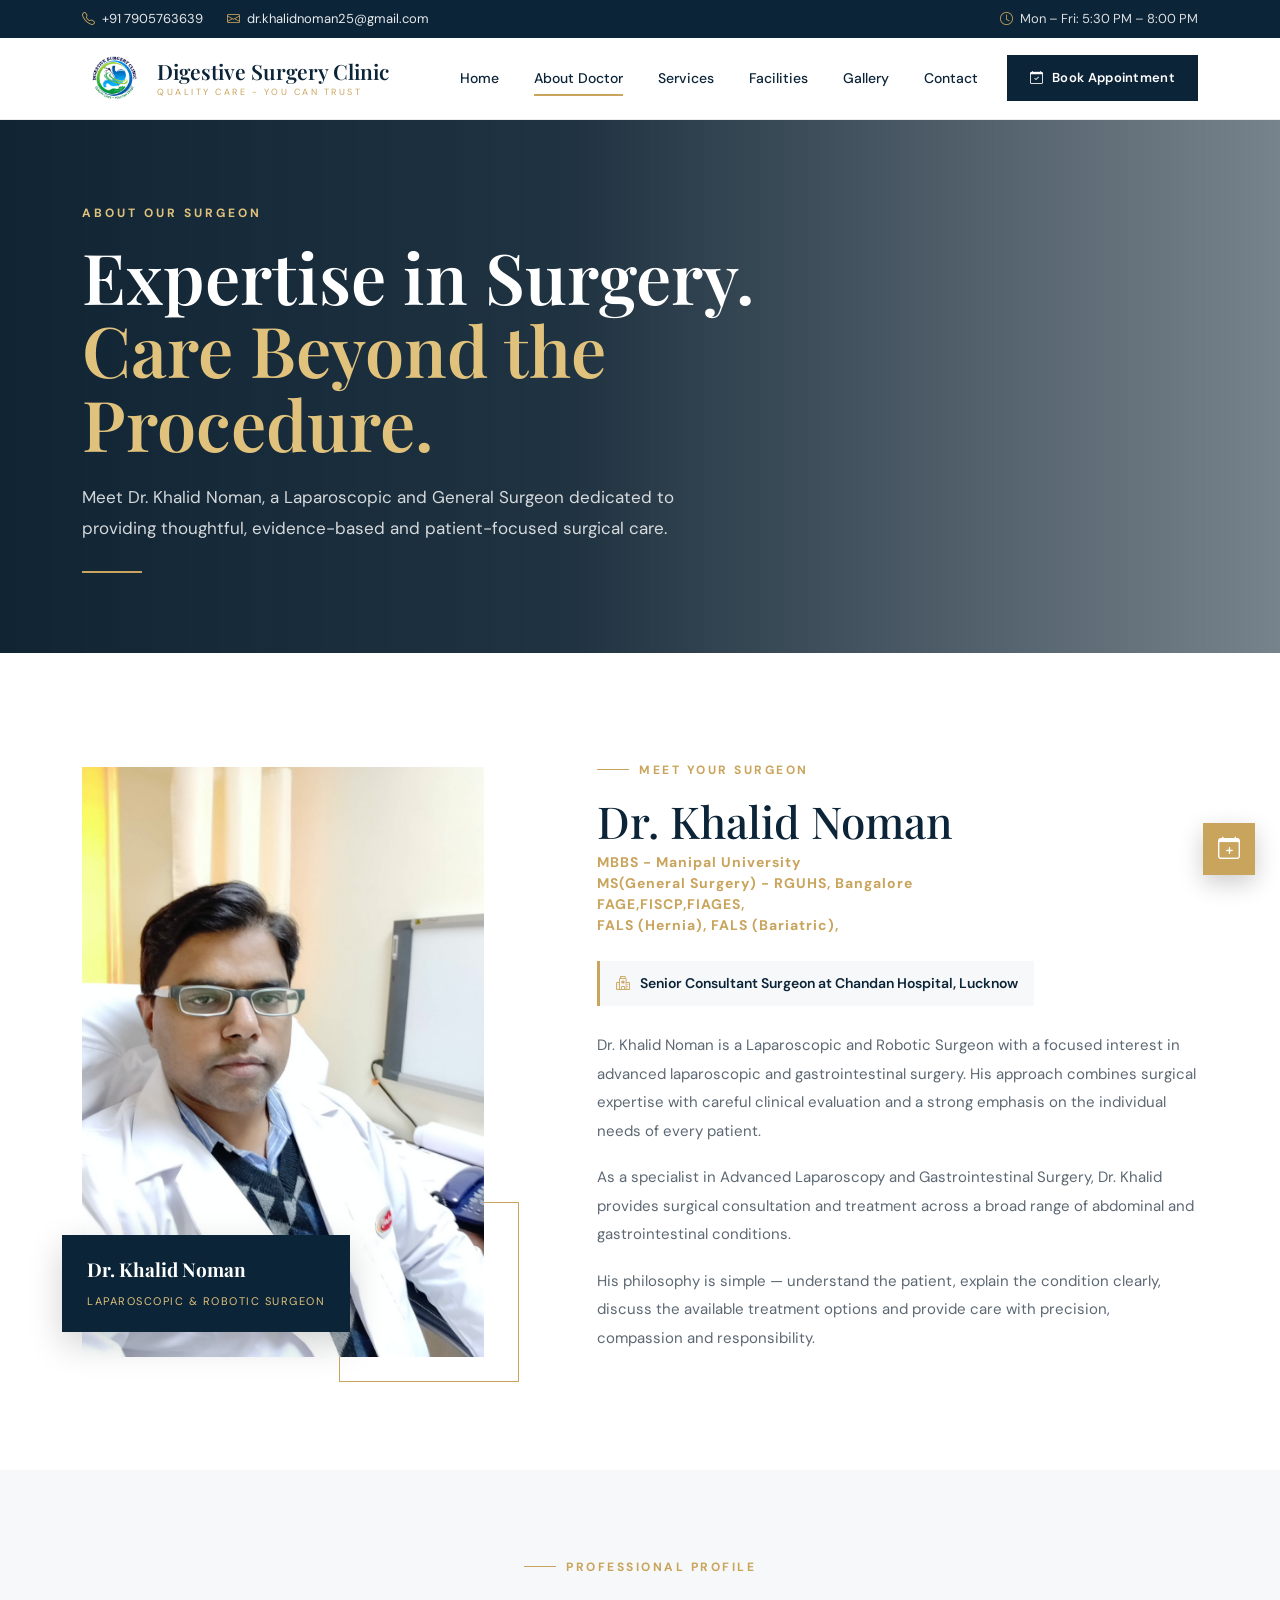
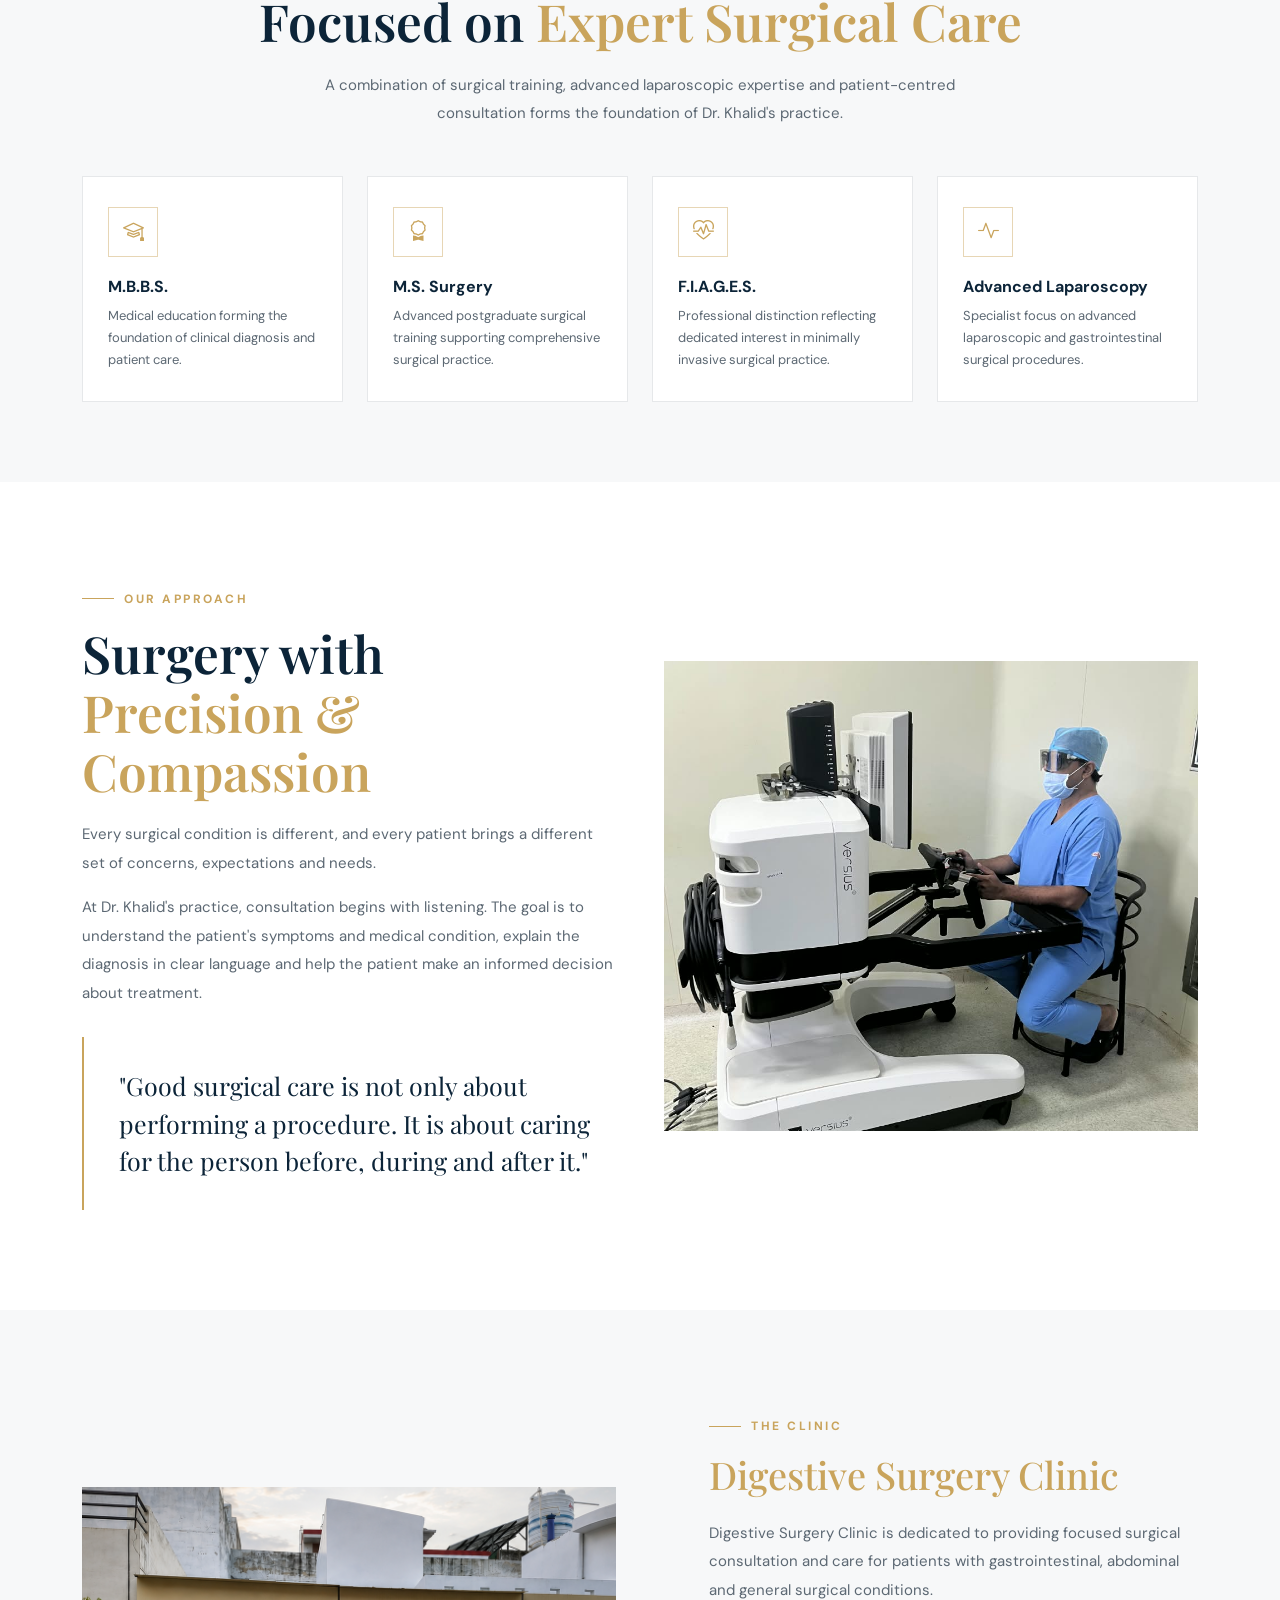
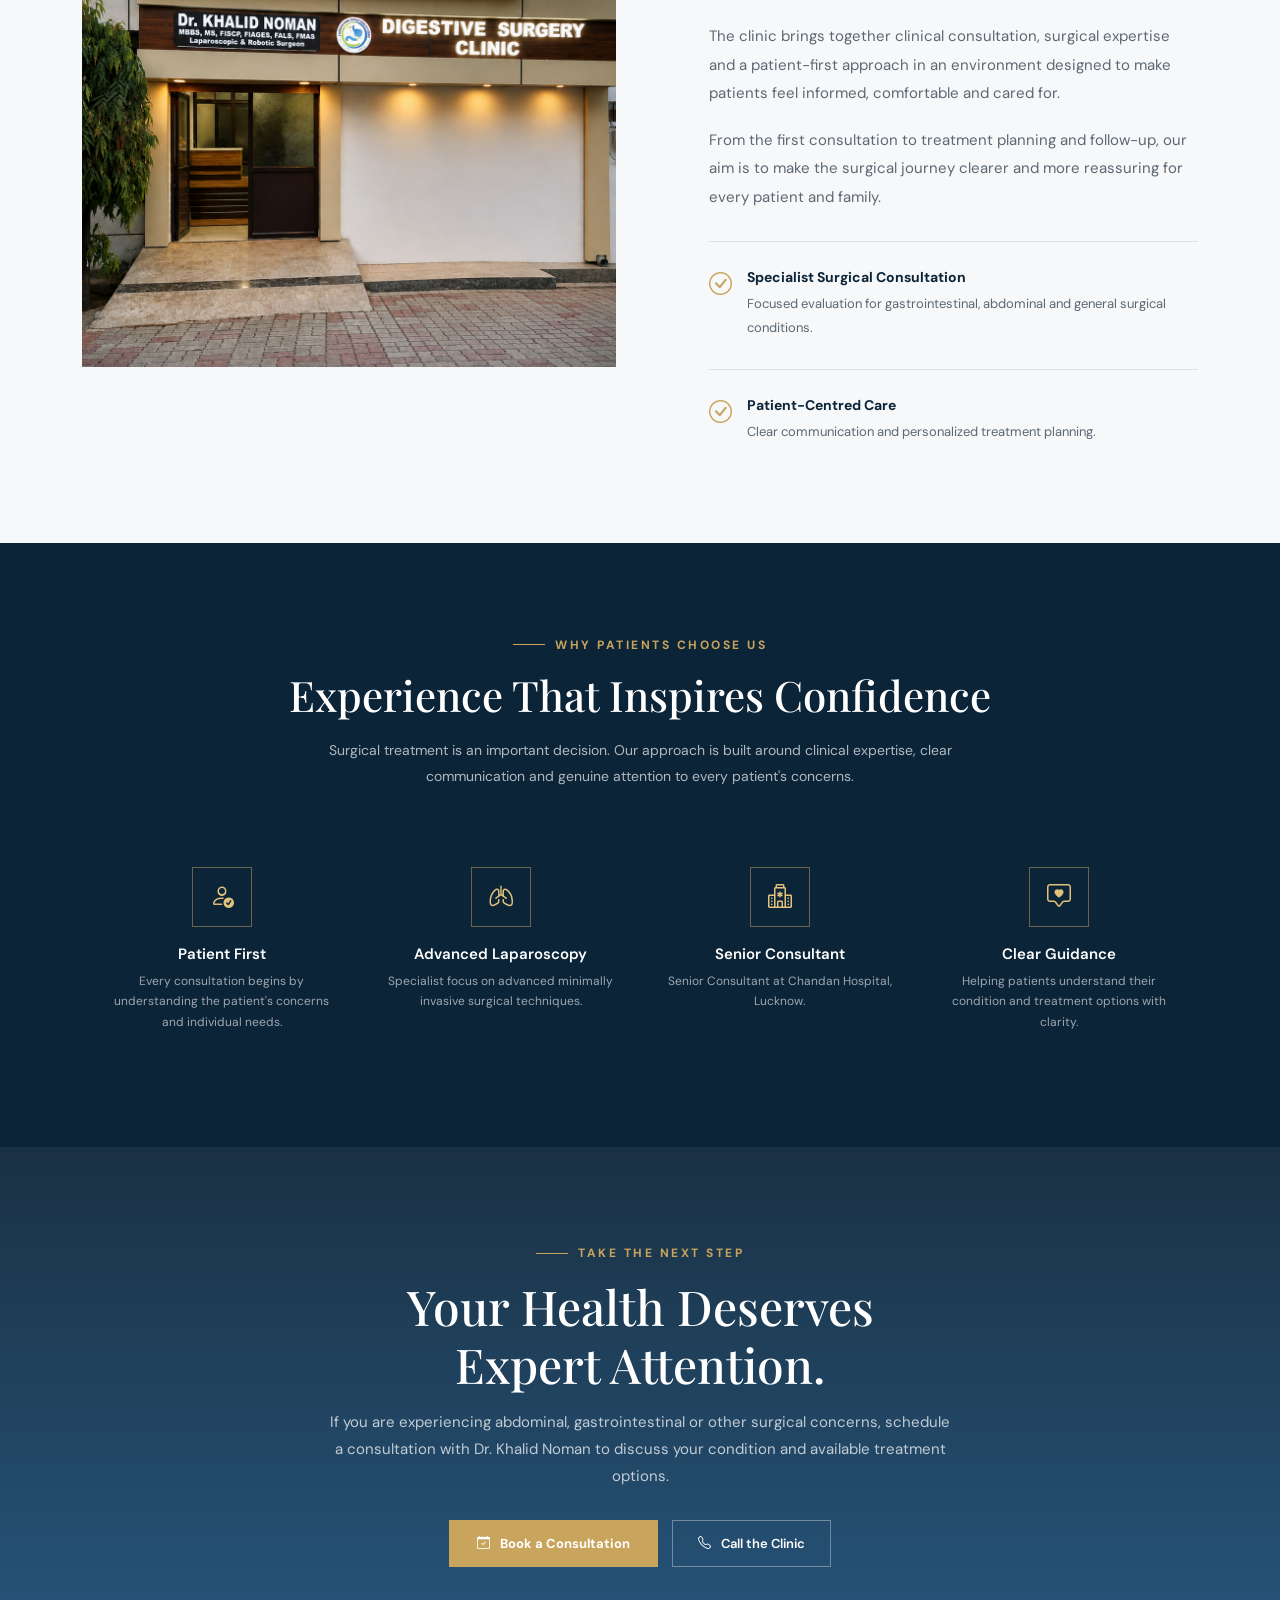
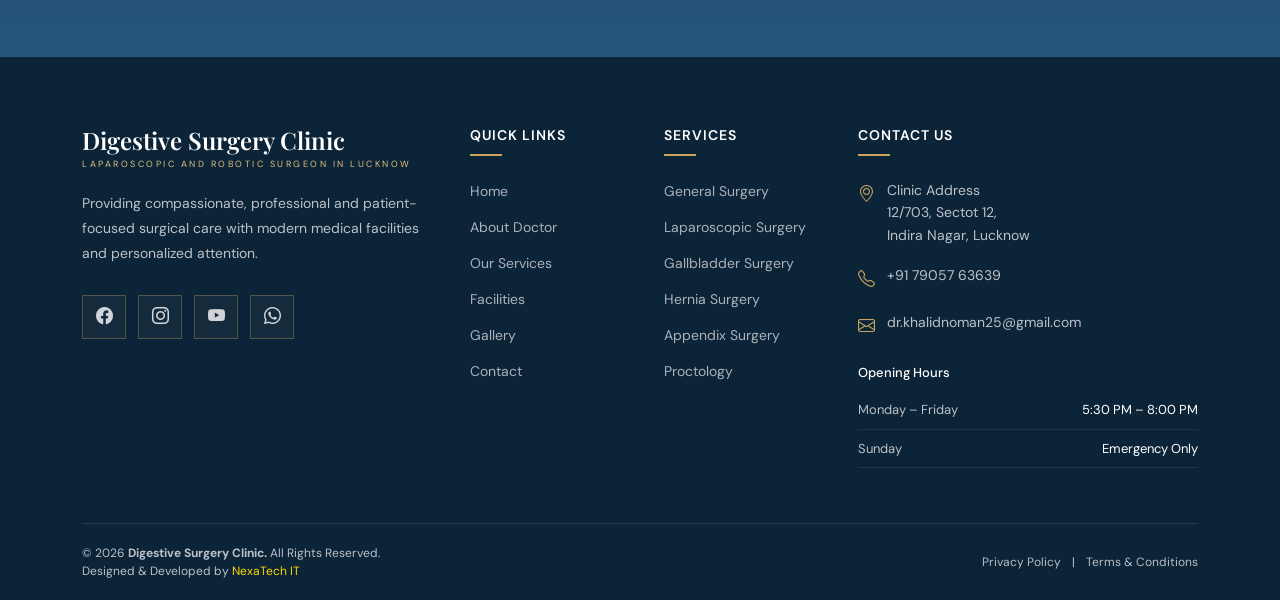
==== commit 8983f64d: "hh" ====
--- a/about.html
+++ b/about.html
@@ -52,7 +52,7 @@
 
             <div class="top-item">
                 <i class="bi bi-clock"></i>
-                Mon – Sat: 5:30 PM – 8:00 PM
+                Mon – Fri: 5:30 PM – 8:00 PM
             </div>
 
         </div>
@@ -279,7 +279,7 @@
                             </strong>
 
                             <span>
-                                Laparoscopic & General Surgeon
+                                Laparoscopic & Robotic Surgeon
                             </span>
 
                         </div>
@@ -304,7 +304,8 @@
                         </h2>
 
                         <div class="doctor-qualification">
-                            M.B.B.S., M.S., F.I.A.G.E.S.
+                            MBBS - Manipal University<br> MS(General Surgery) - RGUHS, Bangalore<br>
+                            FAGE,FISCP,FIAGES,<br> FALS (Hernia), FALS (Bariatric),
                         </div>
 
 
@@ -312,13 +313,13 @@
 
                             <i class="bi bi-hospital"></i>
 
-                            Senior Consultant at Chandan Hospital, Lucknow
-
-                        </div>
-
-
-                        <p>
-                            Dr. Khalid Noman is a Laparoscopic and General
+                            Senior Consultant Surgeon at Chandan Hospital, Lucknow
+
+                        </div>
+
+
+                        <p>
+                            Dr. Khalid Noman is a Laparoscopic and Robotic
                             Surgeon with a focused interest in advanced
                             laparoscopic and gastrointestinal surgery.
                             His approach combines surgical expertise with
@@ -474,6 +475,27 @@
                     </div>
 
                 </div>
+
+                <!-- <div class="col-md-6 col-lg-3">
+
+                    <div class="credential-card">
+
+                        <div class="credential-icon">
+                            <i class="bi bi-mortarboard"></i>
+                        </div>
+
+                        <h4>
+                            M.B.B.S.
+                        </h4>
+
+                        <p>
+                            Medical education forming the foundation
+                            of clinical diagnosis and patient care.
+                        </p>
+
+                    </div>
+
+                </div> -->
 
             </div>
 
@@ -1091,7 +1113,7 @@
 
                 <div class="hours-row">
 
-                    <span>Monday – Saturday</span>
+                    <span>Monday – Friday</span>
 
                     <span>5:30 PM – 8:00 PM</span>
 
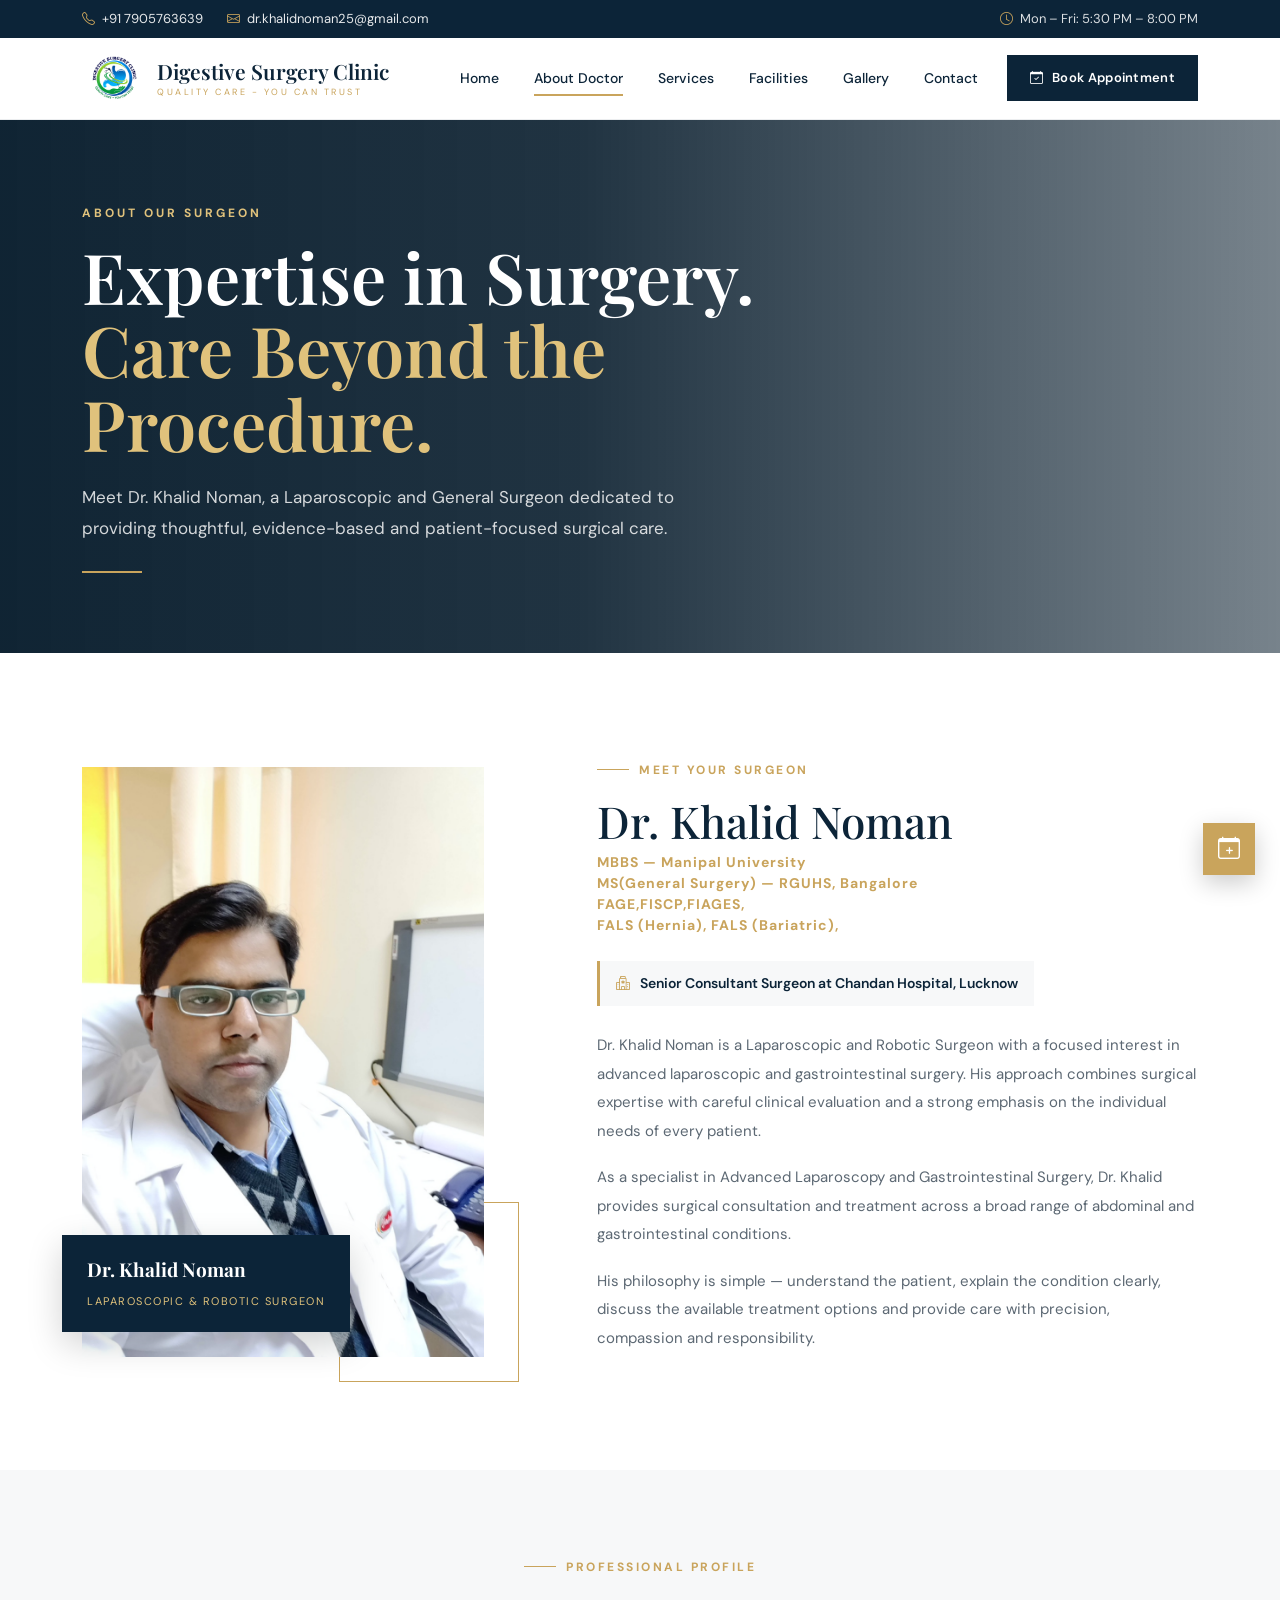
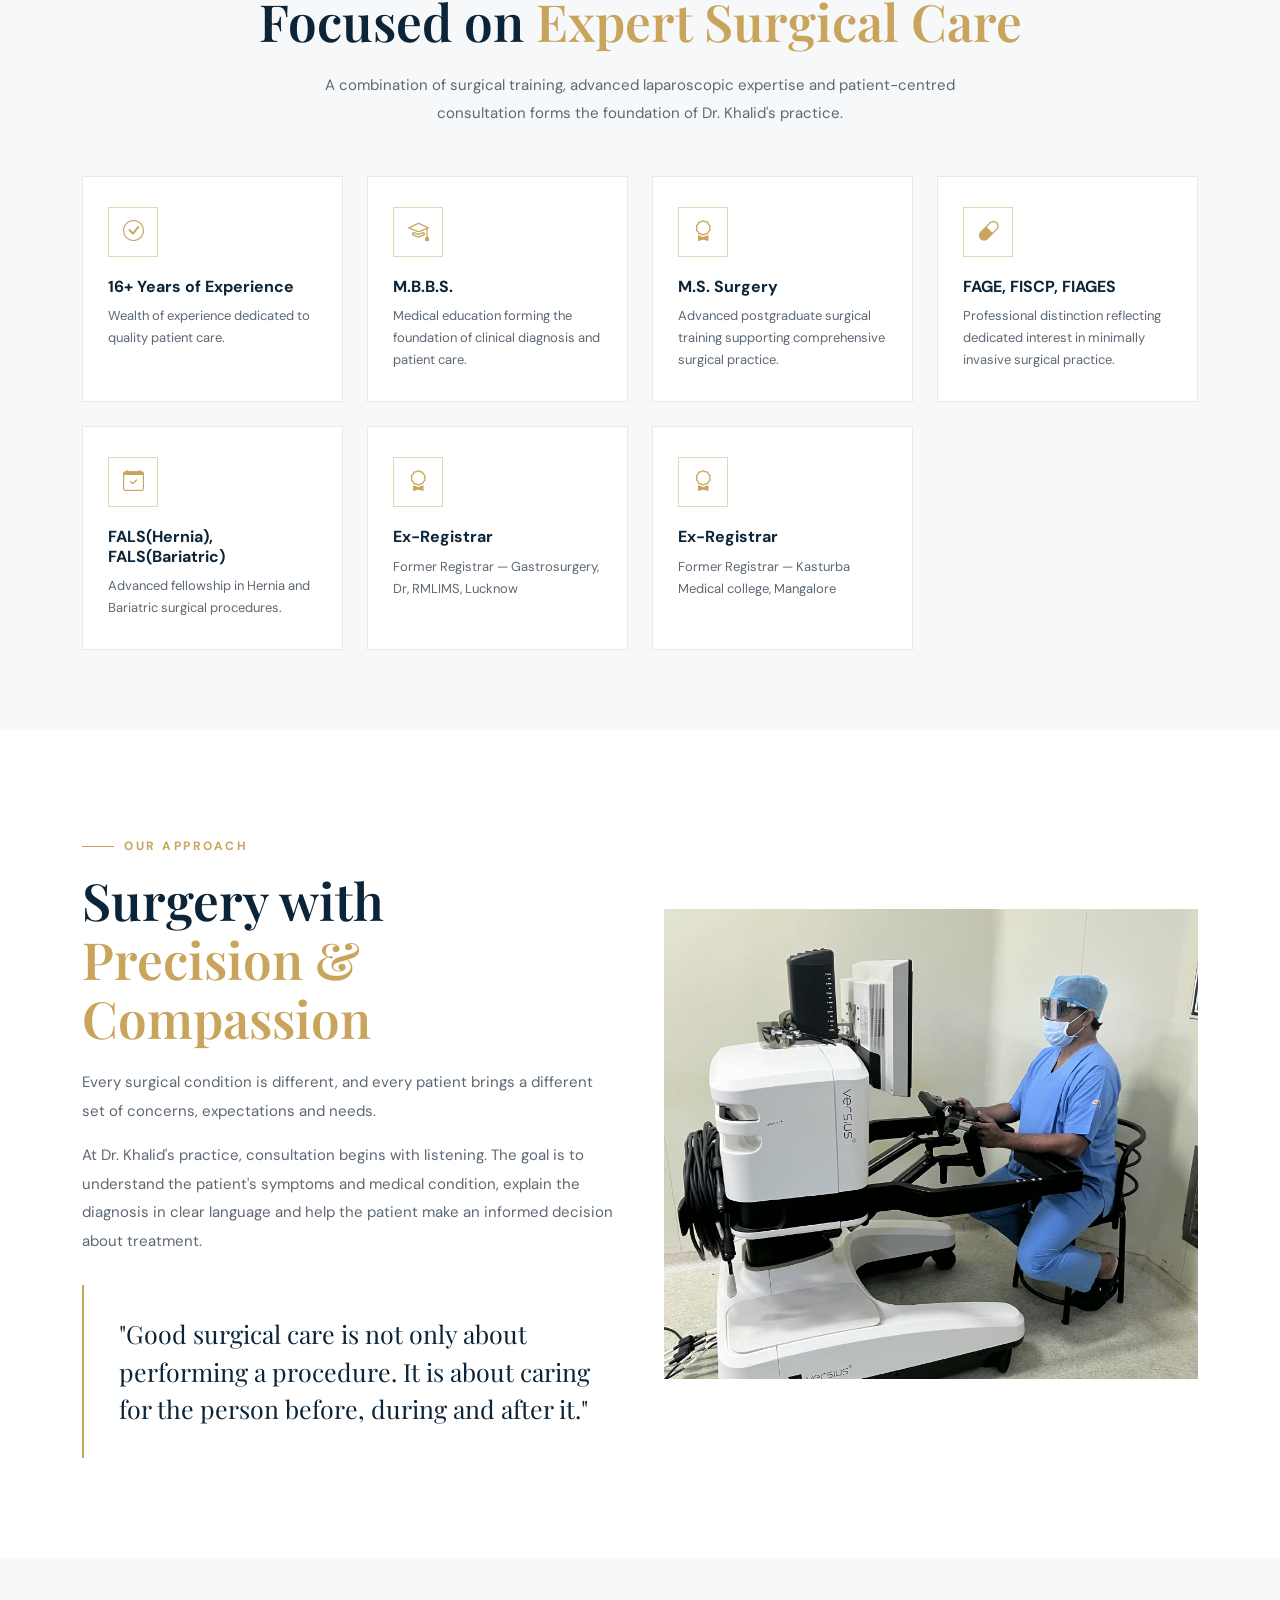
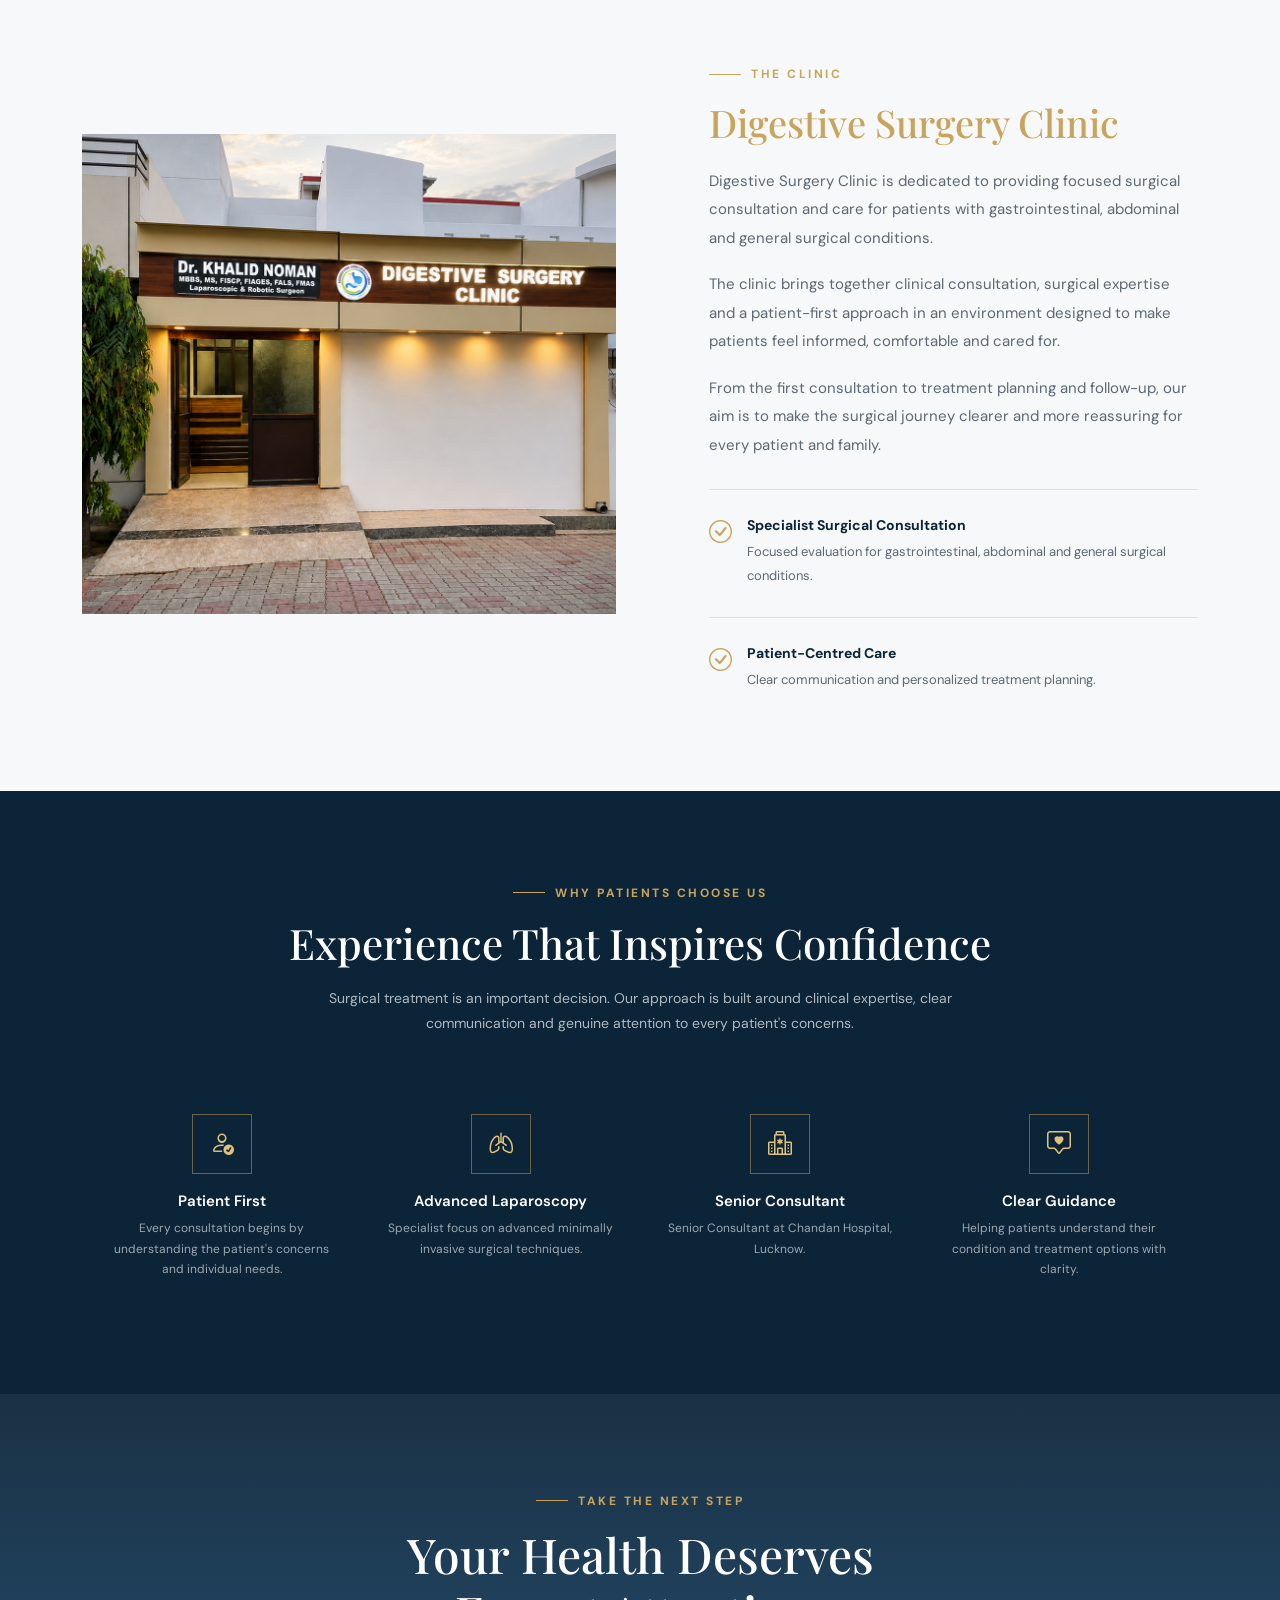
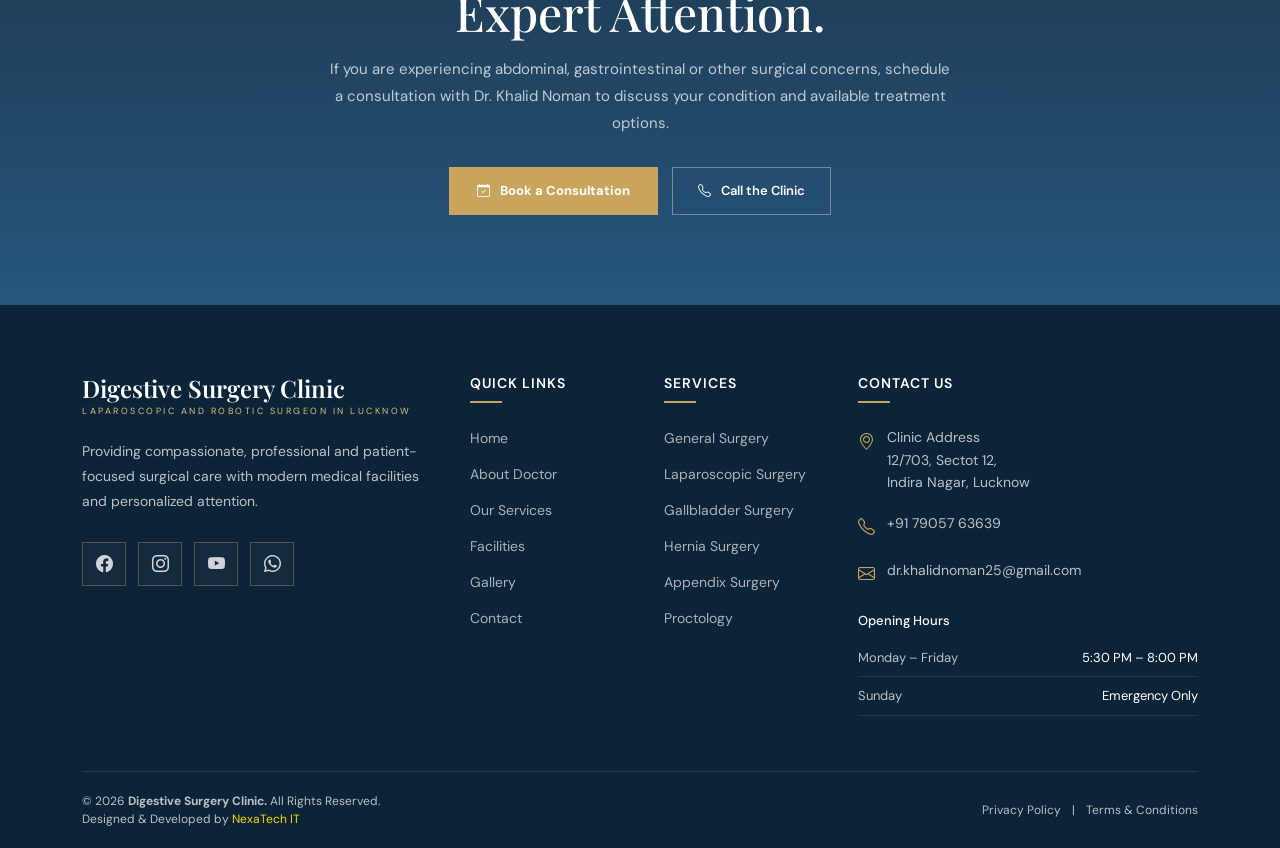
==== commit 0df2a5c6: "k" ====
--- a/about.html
+++ b/about.html
@@ -304,7 +304,7 @@
                         </h2>
 
                         <div class="doctor-qualification">
-                            MBBS - Manipal University<br> MS(General Surgery) - RGUHS, Bangalore<br>
+                            MBBS — Manipal University<br> MS(General Surgery) — RGUHS, Bangalore<br>
                             FAGE,FISCP,FIAGES,<br> FALS (Hernia), FALS (Bariatric),
                         </div>
 
@@ -316,6 +316,20 @@
                             Senior Consultant Surgeon at Chandan Hospital, Lucknow
 
                         </div>
+                        <!-- <div class="doctor-position">
+
+                            <i class="bi bi-hospital"></i>
+
+                            Ex-Registar — Gastrosurgery, Dr.RMLIMS, Lucknow
+
+                        </div>
+                        <div class="doctor-position">
+
+                            <i class="bi bi-hospital"></i>
+
+                            Ex-Registar — Kasturba Medical College, Mangalore
+
+                        </div> -->
 
 
                         <p>
@@ -388,6 +402,27 @@
             <div class="row g-4">
 
 
+
+                <div class="col-md-6 col-lg-3">
+
+                    <div class="credential-card">
+
+                        <div class="credential-icon">
+                            <i class="bi bi-check-circle"></i>
+                        </div>
+
+                        <h4>
+                            16+ Years of Experience
+                        </h4>
+
+                        <p>
+                            Wealth of experience dedicated to quality patient care.
+                        </p>
+
+                    </div>
+
+                </div>
+
                 <div class="col-md-6 col-lg-3">
 
                     <div class="credential-card">
@@ -437,11 +472,11 @@
                     <div class="credential-card">
 
                         <div class="credential-icon">
-                            <i class="bi bi-heart-pulse"></i>
+                            <i class="bi bi-capsule"></i>
                         </div>
 
                         <h4>
-                            F.I.A.G.E.S.
+                            FAGE, FISCP, FIAGES
                         </h4>
 
                         <p>
@@ -460,42 +495,60 @@
                     <div class="credential-card">
 
                         <div class="credential-icon">
-                            <i class="bi bi-activity"></i>
+                            <i class="bi bi-calendar-check"></i>
                         </div>
 
                         <h4>
-                            Advanced Laparoscopy
+                            FALS(Hernia), FALS(Bariatric)
                         </h4>
 
                         <p>
-                            Specialist focus on advanced laparoscopic
-                            and gastrointestinal surgical procedures.
-                        </p>
-
-                    </div>
-
-                </div>
-
-                <!-- <div class="col-md-6 col-lg-3">
+                            Advanced fellowship in Hernia and Bariatric surgical procedures.
+                        </p>
+
+                    </div>
+
+                </div>
+
+                <div class="col-md-6 col-lg-3">
 
                     <div class="credential-card">
 
                         <div class="credential-icon">
-                            <i class="bi bi-mortarboard"></i>
+                            <i class="bi bi-award"></i>
                         </div>
 
                         <h4>
-                            M.B.B.S.
+                            Ex-Registrar
                         </h4>
 
                         <p>
-                            Medical education forming the foundation
-                            of clinical diagnosis and patient care.
-                        </p>
-
-                    </div>
-
-                </div> -->
+                            Former Registrar — Gastrosurgery, Dr, RMLIMS, Lucknow
+                        </p>
+
+                    </div>
+
+                </div>
+
+                <div class="col-md-6 col-lg-3">
+
+                    <div class="credential-card">
+
+                        <div class="credential-icon">
+                            <i class="bi bi-award"></i>
+                        </div>
+
+                        <h4>
+                            Ex-Registrar 
+                        </h4>
+
+                        <p>
+                            Former Registrar — Kasturba Medical college, Mangalore
+                        </p>
+
+                    </div>
+
+                </div>
 
             </div>
 
--- a/assets/css/style.css
+++ b/assets/css/style.css
@@ -3903,7 +3903,7 @@
 
 .gallery-hero {
 
-    min-height: 450px;
+    min-height: 600px;
 
     display: flex;
 
@@ -3918,11 +3918,11 @@
         url("../images/clinic.png")
         center/cover no-repeat;
 
-    animation: galleryZoom 12s ease-in-out infinite alternate;
-
-}
-
-@keyframes galleryZoom {
+    /* animation: galleryZoom 12s ease-in-out infinite alternate; */
+
+}
+
+/* @keyframes galleryZoom {
 
     from {
         background-size: 97%;
@@ -3932,7 +3932,7 @@
         background-size: 103%;
     }
 
-}
+} */
 
 
 .gallery-hero-content {
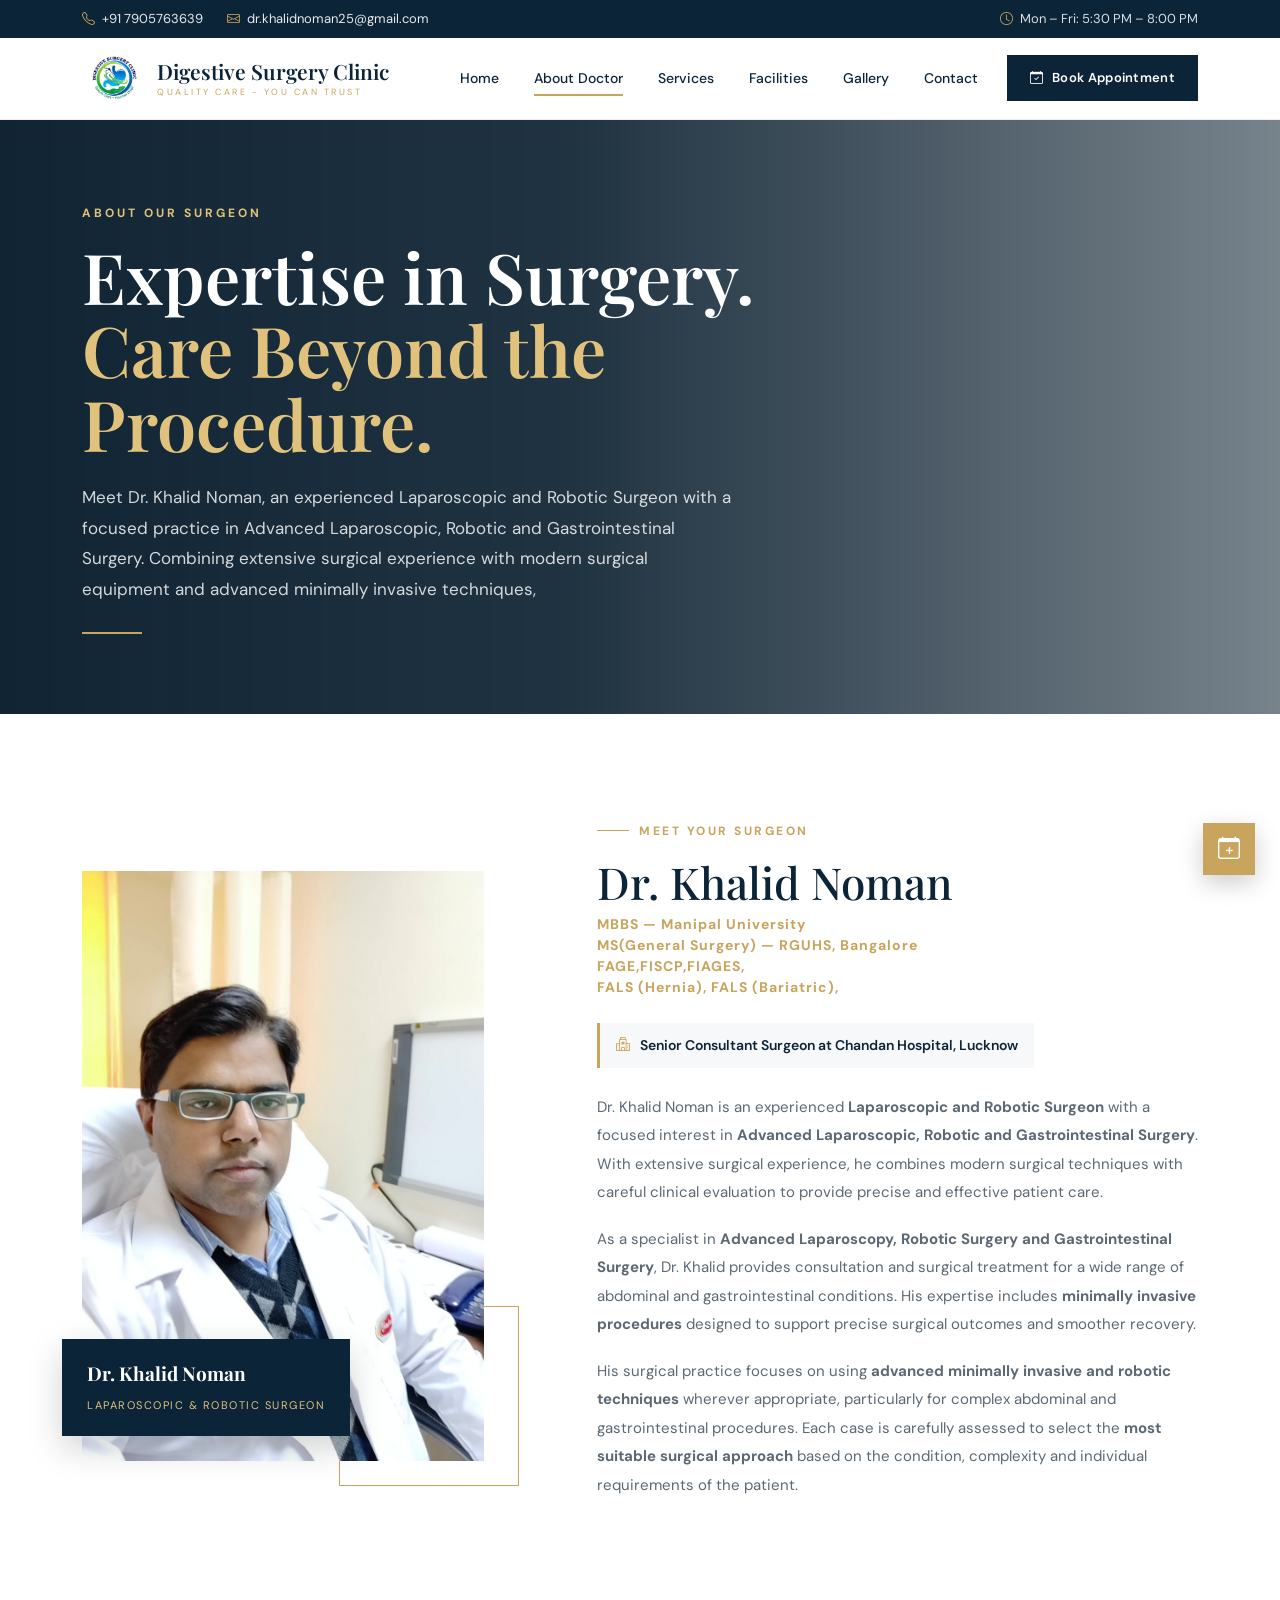
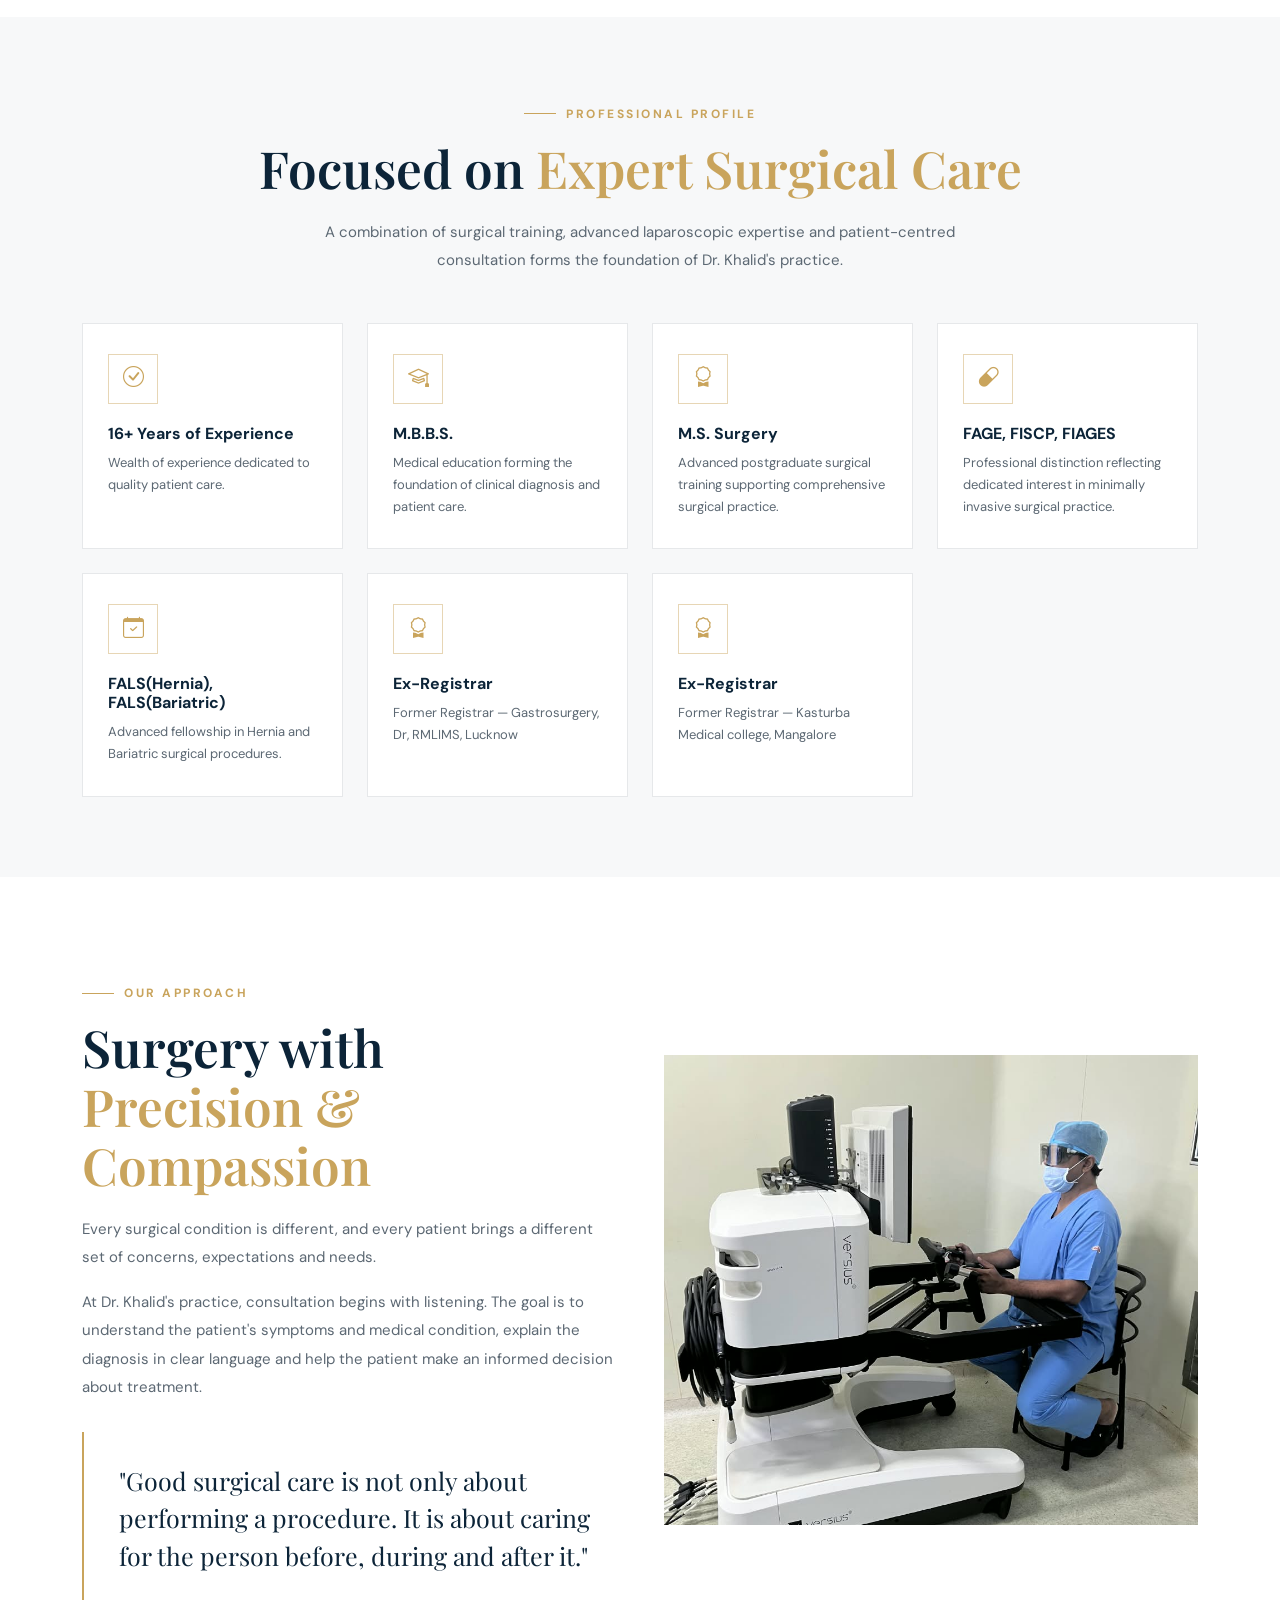
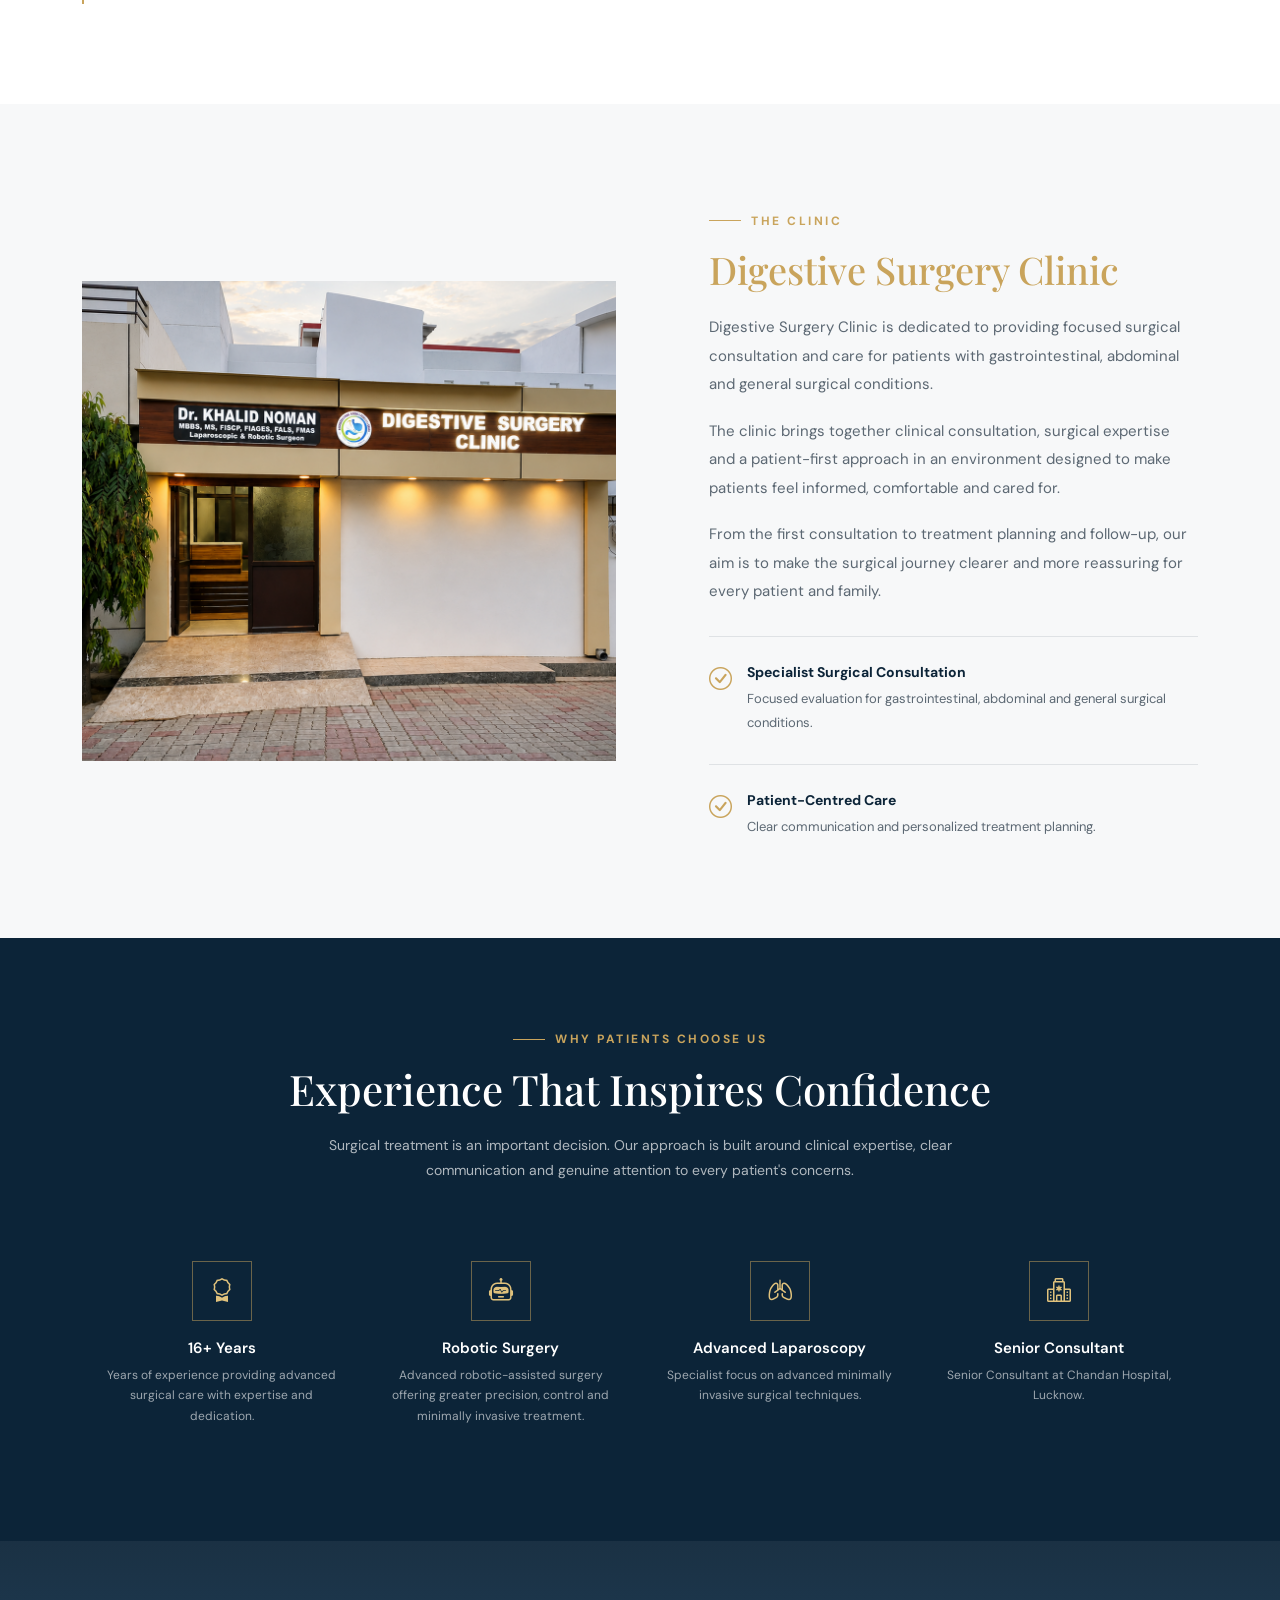
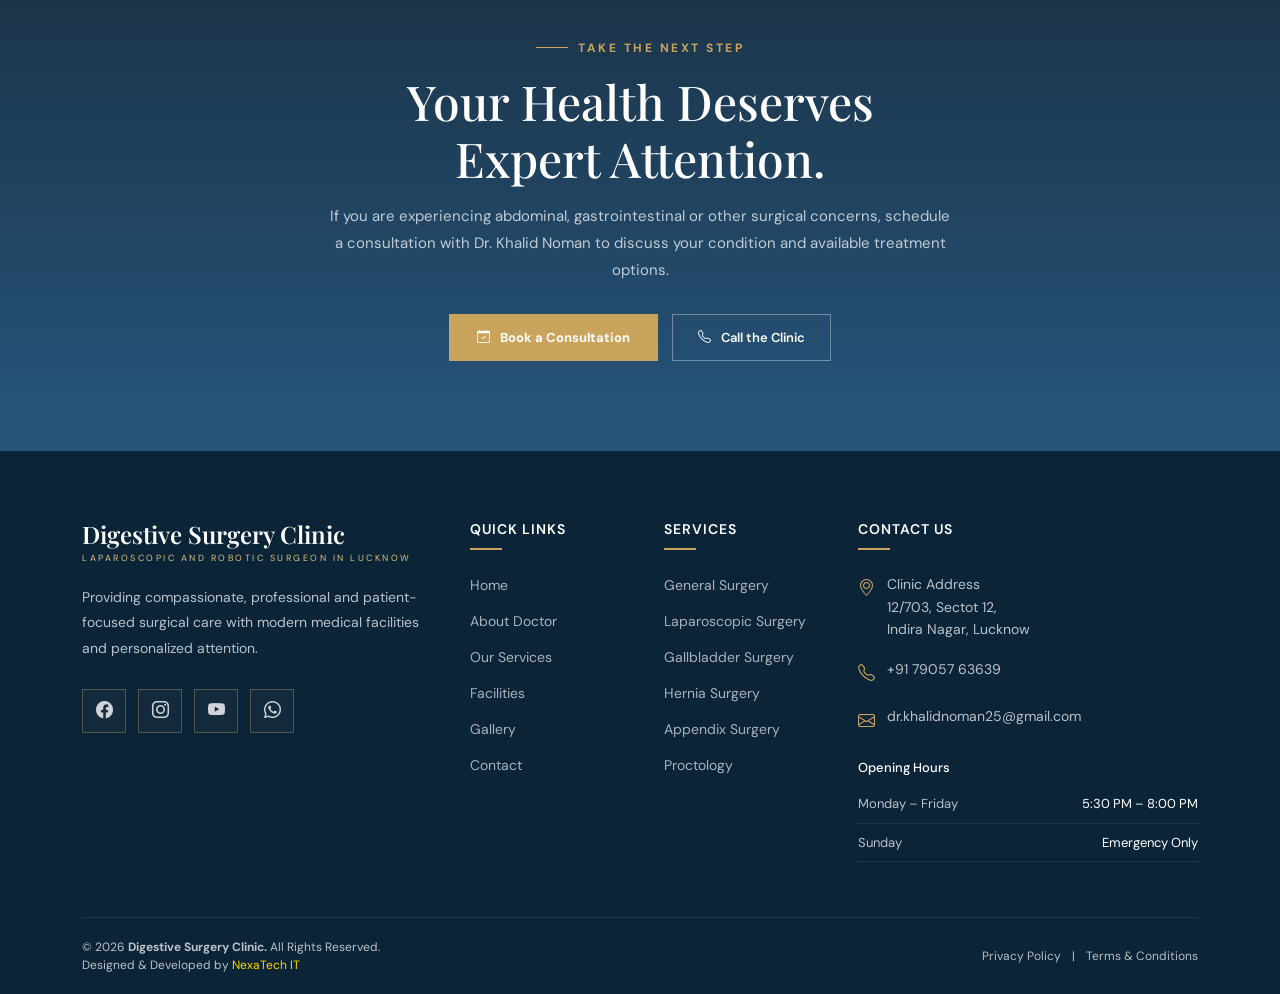
==== commit c9009ba3: "pp" ====
--- a/about.html
+++ b/about.html
@@ -1,5 +1,6 @@
 <!DOCTYPE html>
 <html lang="en">
+
 <head>
     <meta charset="UTF-8">
     <meta name="viewport" content="width=device-width, initial-scale=1.0">
@@ -13,7 +14,9 @@
     <link rel="stylesheet" href="https://cdn.jsdelivr.net/npm/bootstrap-icons@1.11.3/font/bootstrap-icons.min.css">
 
     <!-- Google Fonts -->
-    <link href="https://fonts.googleapis.com/css2?family=DM+Sans:wght@400;500;600;700&family=Playfair+Display:wght@500;600;700&display=swap" rel="stylesheet">
+    <link
+        href="https://fonts.googleapis.com/css2?family=DM+Sans:wght@400;500;600;700&family=Playfair+Display:wght@500;600;700&display=swap"
+        rel="stylesheet">
 
     <link href="assets/css/style.css" rel="stylesheet">
 
@@ -27,73 +30,70 @@
 <body>
 
 
-<!-- =====================================================
+    <!-- =====================================================
      TOP BAR
 ===================================================== -->
 
-<div class="top-bar">
-    <div class="container">
-
-        <div class="d-flex justify-content-between align-items-center">
-
-            <div class="d-flex gap-4">
-
-                <a href="tel:+917905763639" class="top-item">
-                    <i class="bi bi-telephone"></i>
-                    +91 7905763639
-                </a>
-
-                <a href="mailto:dr.khalidnoman25@gmail.com" class="top-item">
-                    <i class="bi bi-envelope"></i>
-                    dr.khalidnoman25@gmail.com
-                </a>
+    <div class="top-bar">
+        <div class="container">
+
+            <div class="d-flex justify-content-between align-items-center">
+
+                <div class="d-flex gap-4">
+
+                    <a href="tel:+917905763639" class="top-item">
+                        <i class="bi bi-telephone"></i>
+                        +91 7905763639
+                    </a>
+
+                    <a href="mailto:dr.khalidnoman25@gmail.com" class="top-item">
+                        <i class="bi bi-envelope"></i>
+                        dr.khalidnoman25@gmail.com
+                    </a>
+
+                </div>
+
+                <div class="top-item">
+                    <i class="bi bi-clock"></i>
+                    Mon – Fri: 5:30 PM – 8:00 PM
+                </div>
 
             </div>
 
-            <div class="top-item">
-                <i class="bi bi-clock"></i>
-                Mon – Fri: 5:30 PM – 8:00 PM
-            </div>
-
         </div>
-
     </div>
-</div>
-
-
-<!-- =====================================================
+
+
+    <!-- =====================================================
      MAIN HEADER
 ===================================================== -->
 
-<header class="main-header sticky-top" id="mainHeader">
-
-    <nav class="navbar navbar-expand-lg">
-
-        <div class="container">
-
-            <!-- LOGO -->
-
-            <a href="#" class="clinic-brand">
-
-                <img
-                    src="assets/images/logo.png"
-                    alt="Digestive Surgery Clinic"
-                    class="clinic-logo">
-
-                <div class="brand-text">
-
-                    <span class="brand-name">
-                        Digestive Surgery Clinic
-                    </span>
-
-                    <span class="brand-subtitle">
-                        QUALITY CARE - YOU CAN TRUST 
-                    </span>
-
-                </div>
-
-            </a>
-            <!-- <a href="assets/images/logo.png" class="clinic-brand">
+    <header class="main-header sticky-top" id="mainHeader">
+
+        <nav class="navbar navbar-expand-lg">
+
+            <div class="container">
+
+                <!-- LOGO -->
+
+                <a href="#" class="clinic-brand">
+
+                    <img src="assets/images/logo.png" alt="Digestive Surgery Clinic" class="clinic-logo">
+
+                    <div class="brand-text">
+
+                        <span class="brand-name">
+                            Digestive Surgery Clinic
+                        </span>
+
+                        <span class="brand-subtitle">
+                            QUALITY CARE - YOU CAN TRUST
+                        </span>
+
+                    </div>
+
+                </a>
+                <!-- <a href="assets/images/logo.png" class="clinic-brand">
 
                 <div class="logo-symbol">
                     <i class="bi bi-heart-pulse"></i>
@@ -114,92 +114,86 @@
             </a> -->
 
 
-            <!-- MOBILE TOGGLE -->
-
-            <button
-                class="navbar-toggler"
-                type="button"
-                data-bs-toggle="collapse"
-                data-bs-target="#mainNavigation">
-
-                <i class="bi bi-list"></i>
-
-            </button>
-
-
-            <!-- NAVIGATION -->
-
-            <div
-                class="collapse navbar-collapse"
-                id="mainNavigation">
-
-                <ul class="navbar-nav ms-auto align-items-lg-center">
-
-                    <li class="nav-item">
-                        <a class="nav-link" href="index.html">
-                            Home
-                        </a>
-                    </li>
-
-                    <li class="nav-item">
-                        <a class="nav-link active" href="about.html">
-                            About Doctor
-                        </a>
-                    </li>
-
-                    <li class="nav-item">
-                        <a class="nav-link" href="services.html">
-                            Services
-                        </a>
-                    </li>
-
-                    <li class="nav-item">
-                        <a class="nav-link" href="facilities.html">
-                            Facilities
-                        </a>
-                    </li>
-
-                    <li class="nav-item">
-                        <a class="nav-link" href="gallery.html">
-                            Gallery
-                        </a>
-                    </li>
-
-                    <li class="nav-item">
-                        <a class="nav-link" href="contact.html">
-                            Contact
-                        </a>
-                    </li>
-
-                    <li class="nav-item header-appointment ms-lg-2">
-
-                        <a href="contact.html#appointment" class="appointment-btn">
-
-                            <i class="bi bi-calendar-check"></i>
-
-                            Book Appointment
-
-                        </a>
-
-                    </li>
-
-                </ul>
+                <!-- MOBILE TOGGLE -->
+
+                <button class="navbar-toggler" type="button" data-bs-toggle="collapse" data-bs-target="#mainNavigation">
+
+                    <i class="bi bi-list"></i>
+
+                </button>
+
+
+                <!-- NAVIGATION -->
+
+                <div class="collapse navbar-collapse" id="mainNavigation">
+
+                    <ul class="navbar-nav ms-auto align-items-lg-center">
+
+                        <li class="nav-item">
+                            <a class="nav-link" href="index.html">
+                                Home
+                            </a>
+                        </li>
+
+                        <li class="nav-item">
+                            <a class="nav-link active" href="about.html">
+                                About Doctor
+                            </a>
+                        </li>
+
+                        <li class="nav-item">
+                            <a class="nav-link" href="services.html">
+                                Services
+                            </a>
+                        </li>
+
+                        <li class="nav-item">
+                            <a class="nav-link" href="facilities.html">
+                                Facilities
+                            </a>
+                        </li>
+
+                        <li class="nav-item">
+                            <a class="nav-link" href="gallery.html">
+                                Gallery
+                            </a>
+                        </li>
+
+                        <li class="nav-item">
+                            <a class="nav-link" href="contact.html">
+                                Contact
+                            </a>
+                        </li>
+
+                        <li class="nav-item header-appointment ms-lg-2">
+
+                            <a href="contact.html#appointment" class="appointment-btn">
+
+                                <i class="bi bi-calendar-check"></i>
+
+                                Book Appointment
+
+                            </a>
+
+                        </li>
+
+                    </ul>
+
+                </div>
 
             </div>
 
-        </div>
-
-    </nav>
-
-</header>
-
-
-
-<!-- =====================================================
+        </nav>
+
+    </header>
+
+
+
+    <!-- =====================================================
      PAGE CONTENT PLACEHOLDER
 ===================================================== -->
 
-<!-- =========================================================
+    <!-- =========================================================
      ABOUT PAGE
      Dr. Khalid's Gastrocare & Surgical Clinic
 ========================================================= -->
@@ -207,154 +201,156 @@
 
 
 
-<div class="about-page">
-
-
-    <!-- =====================================================
+    <div class="about-page">
+
+
+        <!-- =====================================================
          HERO
     ===================================================== -->
 
-    <section class="about-hero">
-
-        <div class="container">
-
-            <div class="about-hero-content">
-
-                <span class="about-hero-label">
-                    About Our Surgeon
-                </span>
-
-                <h1>
-                    Expertise in Surgery.
-                    <br>
-                    <span>Care Beyond the Procedure.</span>
-                </h1>
-
-                <p>
-                    Meet Dr. Khalid Noman, a Laparoscopic and General
-                    Surgeon dedicated to providing thoughtful,
-                    evidence-based and patient-focused surgical care.
-                </p>
-
-                <div class="hero-line"></div>
+        <section class="about-hero">
+
+            <div class="container">
+
+                <div class="about-hero-content">
+
+                    <span class="about-hero-label">
+                        About Our Surgeon
+                    </span>
+
+                    <h1>
+                        Expertise in Surgery.
+                        <br>
+                        <span>Care Beyond the Procedure.</span>
+                    </h1>
+
+                    <p>
+                        Meet Dr. Khalid Noman, an experienced Laparoscopic and Robotic Surgeon with a focused practice
+                        in Advanced Laparoscopic, Robotic and Gastrointestinal Surgery. Combining extensive surgical
+                        experience with modern surgical equipment and advanced minimally invasive techniques,
+                    </p>
+
+                    <div class="hero-line"></div>
+
+                </div>
 
             </div>
 
-        </div>
-
-    </section>
-
-
-
-    <!-- =====================================================
+        </section>
+
+
+
+        <!-- =====================================================
          DR KHALID INTRODUCTION
     ===================================================== -->
 
-    <section class="doctor-section">
-
-        <div class="container">
-
-            <div class="row align-items-center g-lg-5">
-
-
-                <!-- IMAGE -->
-
-                <div class="col-lg-5">
-
-                    <div class="doctor-image-wrapper">
-
-                        <!-- Replace this image with Dr Khalid's actual professional photograph -->
-
-                        <img
-                            src="assets/images/dr_khalid.png"
-                            alt="Dr. Khalid Noman - Laparoscopic and General Surgeon"
-                            class="doctor-image">
-
-                        <div class="doctor-image-frame"></div>
-
-                        <div class="doctor-image-caption">
-
-                            <strong>
+        <section class="doctor-section">
+
+            <div class="container">
+
+                <div class="row align-items-center g-lg-5">
+
+
+                    <!-- IMAGE -->
+
+                    <div class="col-lg-5">
+
+                        <div class="doctor-image-wrapper">
+
+                            <!-- Replace this image with Dr Khalid's actual professional photograph -->
+
+                            <img src="assets/images/dr_khalid.png"
+                                alt="Dr. Khalid Noman - Laparoscopic and General Surgeon" class="doctor-image">
+
+                            <div class="doctor-image-frame"></div>
+
+                            <div class="doctor-image-caption">
+
+                                <strong>
+                                    Dr. Khalid Noman
+                                </strong>
+
+                                <span>
+                                    Laparoscopic & Robotic Surgeon
+                                </span>
+
+                            </div>
+
+                        </div>
+
+                    </div>
+
+
+                    <!-- CONTENT -->
+
+                    <div class="col-lg-7">
+
+                        <div class="doctor-content">
+
+                            <span class="about-eyebrow">
+                                Meet Your Surgeon
+                            </span>
+
+                            <h2 class="doctor-name">
                                 Dr. Khalid Noman
-                            </strong>
-
-                            <span>
-                                Laparoscopic & Robotic Surgeon
-                            </span>
-
-                        </div>
-
-                    </div>
-
-                </div>
-
-
-                <!-- CONTENT -->
-
-                <div class="col-lg-7">
-
-                    <div class="doctor-content">
-
-                        <span class="about-eyebrow">
-                            Meet Your Surgeon
-                        </span>
-
-                        <h2 class="doctor-name">
-                            Dr. Khalid Noman
-                        </h2>
-
-                        <div class="doctor-qualification">
-                            MBBS — Manipal University<br> MS(General Surgery) — RGUHS, Bangalore<br>
-                            FAGE,FISCP,FIAGES,<br> FALS (Hernia), FALS (Bariatric),
-                        </div>
-
-
+                            </h2>
+
+                            <div class="doctor-qualification">
+                                MBBS — Manipal University<br> MS(General Surgery) — RGUHS, Bangalore<br>
+                                FAGE,FISCP,FIAGES,<br> FALS (Hernia), FALS (Bariatric),
+                            </div>
+
+
+                            <div class="doctor-position">
+
+                                <i class="bi bi-hospital"></i>
+
+                                Senior Consultant Surgeon at Chandan Hospital, Lucknow
+
+                            </div>
+                            <!-- <div class="doctor-position">
+
+                            <i class="bi bi-hospital"></i>
+
+                            Ex-Registar — Gastrosurgery, Dr.RMLIMS, Lucknow
+
+                        </div>
                         <div class="doctor-position">
 
                             <i class="bi bi-hospital"></i>
 
-                            Senior Consultant Surgeon at Chandan Hospital, Lucknow
-
-                        </div>
-                        <!-- <div class="doctor-position">
-
-                            <i class="bi bi-hospital"></i>
-
-                            Ex-Registar — Gastrosurgery, Dr.RMLIMS, Lucknow
-
-                        </div>
-                        <div class="doctor-position">
-
-                            <i class="bi bi-hospital"></i>
-
                             Ex-Registar — Kasturba Medical College, Mangalore
 
                         </div> -->
 
 
-                        <p>
-                            Dr. Khalid Noman is a Laparoscopic and Robotic
-                            Surgeon with a focused interest in advanced
-                            laparoscopic and gastrointestinal surgery.
-                            His approach combines surgical expertise with
-                            careful clinical evaluation and a strong
-                            emphasis on the individual needs of every patient.
-                        </p>
-
-                        <p>
-                            As a specialist in Advanced Laparoscopy and
-                            Gastrointestinal Surgery, Dr. Khalid provides
-                            surgical consultation and treatment across a
-                            broad range of abdominal and gastrointestinal
-                            conditions.
-                        </p>
-
-                        <p>
-                            His philosophy is simple — understand the patient,
-                            explain the condition clearly, discuss the
-                            available treatment options and provide care
-                            with precision, compassion and responsibility.
-                        </p>
+                            <p>
+                                Dr. Khalid Noman is an experienced
+                                <strong>Laparoscopic and Robotic Surgeon</strong> with a focused interest in
+                                <strong>Advanced Laparoscopic, Robotic and Gastrointestinal Surgery</strong>.
+                                With extensive surgical experience, he combines modern surgical techniques with careful
+                                clinical evaluation to provide precise and effective patient care.
+                            </p>
+
+                            <p>
+                                As a specialist in <strong>Advanced Laparoscopy, Robotic Surgery and Gastrointestinal
+                                    Surgery</strong>,
+                                Dr. Khalid provides consultation and surgical treatment for a wide range of abdominal
+                                and gastrointestinal conditions. His expertise includes <strong>minimally invasive
+                                    procedures</strong> designed to support precise surgical outcomes and smoother
+                                recovery.
+                            </p>
+
+                            <p>
+                                His surgical practice focuses on using <strong>advanced minimally invasive and robotic
+                                    techniques</strong> wherever appropriate, particularly for complex abdominal and
+                                gastrointestinal procedures. Each case is carefully assessed to select the <strong>most
+                                    suitable surgical approach</strong> based on the condition, complexity and
+                                individual requirements of the patient.
+                            </p>
+
+
+                        </div>
 
                     </div>
 
@@ -362,378 +358,372 @@
 
             </div>
 
-        </div>
-
-    </section>
-
-
-
-    <!-- =====================================================
+        </section>
+
+
+
+        <!-- =====================================================
          CREDENTIALS
     ===================================================== -->
 
-    <section class="credentials-section">
-
-        <div class="container">
-
-            <div class="text-center mb-5">
-
-                <span class="about-eyebrow">
-                    Professional Profile
-                </span>
-
-                <h2 class="about-heading">
-                    Focused on <span>Expert Surgical Care</span>
-                </h2>
-
-                <p class="about-description mx-auto"
-                   style="max-width:700px;">
-
-                    A combination of surgical training, advanced
-                    laparoscopic expertise and patient-centred
-                    consultation forms the foundation of Dr. Khalid's
-                    practice.
-
-                </p>
+        <section class="credentials-section">
+
+            <div class="container">
+
+                <div class="text-center mb-5">
+
+                    <span class="about-eyebrow">
+                        Professional Profile
+                    </span>
+
+                    <h2 class="about-heading">
+                        Focused on <span>Expert Surgical Care</span>
+                    </h2>
+
+                    <p class="about-description mx-auto" style="max-width:700px;">
+
+                        A combination of surgical training, advanced
+                        laparoscopic expertise and patient-centred
+                        consultation forms the foundation of Dr. Khalid's
+                        practice.
+
+                    </p>
+
+                </div>
+
+
+                <div class="row g-4">
+
+
+
+                    <div class="col-md-6 col-lg-3">
+
+                        <div class="credential-card">
+
+                            <div class="credential-icon">
+                                <i class="bi bi-check-circle"></i>
+                            </div>
+
+                            <h4>
+                                16+ Years of Experience
+                            </h4>
+
+                            <p>
+                                Wealth of experience dedicated to quality patient care.
+                            </p>
+
+                        </div>
+
+                    </div>
+
+                    <div class="col-md-6 col-lg-3">
+
+                        <div class="credential-card">
+
+                            <div class="credential-icon">
+                                <i class="bi bi-mortarboard"></i>
+                            </div>
+
+                            <h4>
+                                M.B.B.S.
+                            </h4>
+
+                            <p>
+                                Medical education forming the foundation
+                                of clinical diagnosis and patient care.
+                            </p>
+
+                        </div>
+
+                    </div>
+
+
+                    <div class="col-md-6 col-lg-3">
+
+                        <div class="credential-card">
+
+                            <div class="credential-icon">
+                                <i class="bi bi-award"></i>
+                            </div>
+
+                            <h4>
+                                M.S. Surgery
+                            </h4>
+
+                            <p>
+                                Advanced postgraduate surgical training
+                                supporting comprehensive surgical practice.
+                            </p>
+
+                        </div>
+
+                    </div>
+
+
+                    <div class="col-md-6 col-lg-3">
+
+                        <div class="credential-card">
+
+                            <div class="credential-icon">
+                                <i class="bi bi-capsule"></i>
+                            </div>
+
+                            <h4>
+                                FAGE, FISCP, FIAGES
+                            </h4>
+
+                            <p>
+                                Professional distinction reflecting
+                                dedicated interest in minimally invasive
+                                surgical practice.
+                            </p>
+
+                        </div>
+
+                    </div>
+
+
+                    <div class="col-md-6 col-lg-3">
+
+                        <div class="credential-card">
+
+                            <div class="credential-icon">
+                                <i class="bi bi-calendar-check"></i>
+                            </div>
+
+                            <h4>
+                                FALS(Hernia), FALS(Bariatric)
+                            </h4>
+
+                            <p>
+                                Advanced fellowship in Hernia and Bariatric surgical procedures.
+                            </p>
+
+                        </div>
+
+                    </div>
+
+                    <div class="col-md-6 col-lg-3">
+
+                        <div class="credential-card">
+
+                            <div class="credential-icon">
+                                <i class="bi bi-award"></i>
+                            </div>
+
+                            <h4>
+                                Ex-Registrar
+                            </h4>
+
+                            <p>
+                                Former Registrar — Gastrosurgery, Dr, RMLIMS, Lucknow
+                            </p>
+
+                        </div>
+
+                    </div>
+
+                    <div class="col-md-6 col-lg-3">
+
+                        <div class="credential-card">
+
+                            <div class="credential-icon">
+                                <i class="bi bi-award"></i>
+                            </div>
+
+                            <h4>
+                                Ex-Registrar
+                            </h4>
+
+                            <p>
+                                Former Registrar — Kasturba Medical college, Mangalore
+                            </p>
+
+                        </div>
+
+                    </div>
+
+                </div>
 
             </div>
 
-
-            <div class="row g-4">
-
-
-
-                <div class="col-md-6 col-lg-3">
-
-                    <div class="credential-card">
-
-                        <div class="credential-icon">
-                            <i class="bi bi-check-circle"></i>
-                        </div>
-
-                        <h4>
-                            16+ Years of Experience
-                        </h4>
-
-                        <p>
-                            Wealth of experience dedicated to quality patient care.
-                        </p>
-
-                    </div>
-
-                </div>
-
-                <div class="col-md-6 col-lg-3">
-
-                    <div class="credential-card">
-
-                        <div class="credential-icon">
-                            <i class="bi bi-mortarboard"></i>
-                        </div>
-
-                        <h4>
-                            M.B.B.S.
-                        </h4>
-
-                        <p>
-                            Medical education forming the foundation
-                            of clinical diagnosis and patient care.
-                        </p>
-
-                    </div>
-
-                </div>
-
-
-                <div class="col-md-6 col-lg-3">
-
-                    <div class="credential-card">
-
-                        <div class="credential-icon">
-                            <i class="bi bi-award"></i>
-                        </div>
-
-                        <h4>
-                            M.S. Surgery
-                        </h4>
-
-                        <p>
-                            Advanced postgraduate surgical training
-                            supporting comprehensive surgical practice.
-                        </p>
-
-                    </div>
-
-                </div>
-
-
-                <div class="col-md-6 col-lg-3">
-
-                    <div class="credential-card">
-
-                        <div class="credential-icon">
-                            <i class="bi bi-capsule"></i>
-                        </div>
-
-                        <h4>
-                            FAGE, FISCP, FIAGES
-                        </h4>
-
-                        <p>
-                            Professional distinction reflecting
-                            dedicated interest in minimally invasive
-                            surgical practice.
-                        </p>
-
-                    </div>
-
-                </div>
-
-
-                <div class="col-md-6 col-lg-3">
-
-                    <div class="credential-card">
-
-                        <div class="credential-icon">
-                            <i class="bi bi-calendar-check"></i>
-                        </div>
-
-                        <h4>
-                            FALS(Hernia), FALS(Bariatric)
-                        </h4>
-
-                        <p>
-                            Advanced fellowship in Hernia and Bariatric surgical procedures.
-                        </p>
-
-                    </div>
-
-                </div>
-
-                <div class="col-md-6 col-lg-3">
-
-                    <div class="credential-card">
-
-                        <div class="credential-icon">
-                            <i class="bi bi-award"></i>
-                        </div>
-
-                        <h4>
-                            Ex-Registrar
-                        </h4>
-
-                        <p>
-                            Former Registrar — Gastrosurgery, Dr, RMLIMS, Lucknow
-                        </p>
-
-                    </div>
-
-                </div>
-
-                <div class="col-md-6 col-lg-3">
-
-                    <div class="credential-card">
-
-                        <div class="credential-icon">
-                            <i class="bi bi-award"></i>
-                        </div>
-
-                        <h4>
-                            Ex-Registrar 
-                        </h4>
-
-                        <p>
-                            Former Registrar — Kasturba Medical college, Mangalore
-                        </p>
-
-                    </div>
-
-                </div>
-
-            </div>
-
-        </div>
-
-    </section>
-
-
-
-    <!-- =====================================================
+        </section>
+
+
+
+        <!-- =====================================================
          SURGICAL PHILOSOPHY
     ===================================================== -->
 
-    <section class="philosophy-section">
-
-        <div class="container">
-
-            <div class="row align-items-center g-lg-5">
-
-
-                <div class="col-lg-6">
-
-                    <div class="philosophy-content">
-
-                        <span class="about-eyebrow">
-                            Our Approach
-                        </span>
-
-                        <h2 class="about-heading">
-                            Surgery with
-                            <span>Precision & Compassion</span>
-                        </h2>
-
-                        <p class="about-description">
-
-                            Every surgical condition is different,
-                            and every patient brings a different
-                            set of concerns, expectations and needs.
-
-                        </p>
-
-                        <p class="about-description">
-
-                            At Dr. Khalid's practice, consultation begins
-                            with listening. The goal is to understand
-                            the patient's symptoms and medical condition,
-                            explain the diagnosis in clear language and
-                            help the patient make an informed decision
-                            about treatment.
-
-                        </p>
-
-                        <div class="philosophy-quote">
-
-                            <p>
-                                "Good surgical care is not only about
-                                performing a procedure. It is about
-                                caring for the person before, during
-                                and after it."
-                            </p>
-
-                        </div>
-
-                    </div>
-
-                </div>
-
-
-                <div class="col-lg-6">
-
-                    <img
-                        src="assets/images/advance_equipment.jpeg"
-                        alt="Modern surgical care"
-                        class="philosophy-image">
+        <section class="philosophy-section">
+
+            <div class="container">
+
+                <div class="row align-items-center g-lg-5">
+
+
+                    <div class="col-lg-6">
+
+                        <div class="philosophy-content">
+
+                            <span class="about-eyebrow">
+                                Our Approach
+                            </span>
+
+                            <h2 class="about-heading">
+                                Surgery with
+                                <span>Precision & Compassion</span>
+                            </h2>
+
+                            <p class="about-description">
+
+                                Every surgical condition is different,
+                                and every patient brings a different
+                                set of concerns, expectations and needs.
+
+                            </p>
+
+                            <p class="about-description">
+
+                                At Dr. Khalid's practice, consultation begins
+                                with listening. The goal is to understand
+                                the patient's symptoms and medical condition,
+                                explain the diagnosis in clear language and
+                                help the patient make an informed decision
+                                about treatment.
+
+                            </p>
+
+                            <div class="philosophy-quote">
+
+                                <p>
+                                    "Good surgical care is not only about
+                                    performing a procedure. It is about
+                                    caring for the person before, during
+                                    and after it."
+                                </p>
+
+                            </div>
+
+                        </div>
+
+                    </div>
+
+
+                    <div class="col-lg-6">
+
+                        <img src="assets/images/advance_equipment.jpeg" alt="Modern surgical care"
+                            class="philosophy-image">
+
+                    </div>
 
                 </div>
 
             </div>
 
-        </div>
-
-    </section>
-
-
-
-    <!-- =====================================================
+        </section>
+
+
+
+        <!-- =====================================================
          CLINIC INTRODUCTION
     ===================================================== -->
 
-    <section class="clinic-section">
-
-        <div class="container">
-
-            <div class="row align-items-center g-lg-5">
-
-
-                <div class="col-lg-6">
-
-                    <img
-                        src="assets/images/clinicFront.png"
-                        alt="Modern surgical clinic"
-                        class="clinic-image">
-
-                </div>
-
-
-                <div class="col-lg-6">
-
-                    <div class="clinic-content">
-
-                        <span class="about-eyebrow">
-                            The Clinic
-                        </span>
-
-                        <h2 class="clinic-name">
-
-                            <!-- Dr. Khalid's -->
-                            <span>Digestive Surgery Clinic</span>
-
-                        </h2>
-
-                        <p>
-
-                            Digestive Surgery Clinic
-                            is dedicated to providing focused surgical
-                            consultation and care for patients with
-                            gastrointestinal, abdominal and general
-                            surgical conditions.
-
-                        </p>
-
-                        <p>
-
-                            The clinic brings together clinical
-                            consultation, surgical expertise and a
-                            patient-first approach in an environment
-                            designed to make patients feel informed,
-                            comfortable and cared for.
-
-                        </p>
-
-                        <p>
-
-                            From the first consultation to treatment
-                            planning and follow-up, our aim is to make
-                            the surgical journey clearer and more
-                            reassuring for every patient and family.
-
-                        </p>
-
-
-                        <div class="clinic-highlight">
-
-                            <i class="bi bi-check-circle"></i>
-
-                            <div>
-
-                                <strong>
-                                    Specialist Surgical Consultation
-                                </strong>
-
-                                <span>
-                                    Focused evaluation for gastrointestinal,
-                                    abdominal and general surgical conditions.
-                                </span>
-
-                            </div>
-
-                        </div>
-
-
-                        <div class="clinic-highlight">
-
-                            <i class="bi bi-check-circle"></i>
-
-                            <div>
-
-                                <strong>
-                                    Patient-Centred Care
-                                </strong>
-
-                                <span>
-                                    Clear communication and personalized
-                                    treatment planning.
-                                </span>
+        <section class="clinic-section">
+
+            <div class="container">
+
+                <div class="row align-items-center g-lg-5">
+
+
+                    <div class="col-lg-6">
+
+                        <img src="assets/images/clinicFront.png" alt="Modern surgical clinic" class="clinic-image">
+
+                    </div>
+
+
+                    <div class="col-lg-6">
+
+                        <div class="clinic-content">
+
+                            <span class="about-eyebrow">
+                                The Clinic
+                            </span>
+
+                            <h2 class="clinic-name">
+
+                                <!-- Dr. Khalid's -->
+                                <span>Digestive Surgery Clinic</span>
+
+                            </h2>
+
+                            <p>
+
+                                Digestive Surgery Clinic
+                                is dedicated to providing focused surgical
+                                consultation and care for patients with
+                                gastrointestinal, abdominal and general
+                                surgical conditions.
+
+                            </p>
+
+                            <p>
+
+                                The clinic brings together clinical
+                                consultation, surgical expertise and a
+                                patient-first approach in an environment
+                                designed to make patients feel informed,
+                                comfortable and cared for.
+
+                            </p>
+
+                            <p>
+
+                                From the first consultation to treatment
+                                planning and follow-up, our aim is to make
+                                the surgical journey clearer and more
+                                reassuring for every patient and family.
+
+                            </p>
+
+
+                            <div class="clinic-highlight">
+
+                                <i class="bi bi-check-circle"></i>
+
+                                <div>
+
+                                    <strong>
+                                        Specialist Surgical Consultation
+                                    </strong>
+
+                                    <span>
+                                        Focused evaluation for gastrointestinal,
+                                        abdominal and general surgical conditions.
+                                    </span>
+
+                                </div>
+
+                            </div>
+
+
+                            <div class="clinic-highlight">
+
+                                <i class="bi bi-check-circle"></i>
+
+                                <div>
+
+                                    <strong>
+                                        Patient-Centred Care
+                                    </strong>
+
+                                    <span>
+                                        Clear communication and personalized
+                                        treatment planning.
+                                    </span>
+
+                                </div>
 
                             </div>
 
@@ -745,499 +735,486 @@
 
             </div>
 
-        </div>
-
-    </section>
-
-
-
-    <!-- =====================================================
+        </section>
+
+
+
+        <!-- =====================================================
          WHY CHOOSE DR KHALID
     ===================================================== -->
 
-    <section class="trust-section">
-
-        <div class="container">
-
-            <div class="text-center mb-5">
-
-                <span class="about-eyebrow">
-                    Why Patients Choose Us
-                </span>
-
-                <h2 class="trust-heading">
-                    Experience That Inspires Confidence
-                </h2>
-
-                <p class="trust-description">
-
-                    Surgical treatment is an important decision.
-                    Our approach is built around clinical expertise,
-                    clear communication and genuine attention to
-                    every patient's concerns.
-
-                </p>
+        <section class="trust-section">
+
+            <div class="container">
+
+                <div class="text-center mb-5">
+
+                    <span class="about-eyebrow">
+                        Why Patients Choose Us
+                    </span>
+
+                    <h2 class="trust-heading">
+                        Experience That Inspires Confidence
+                    </h2>
+
+                    <p class="trust-description">
+
+                        Surgical treatment is an important decision.
+                        Our approach is built around clinical expertise,
+                        clear communication and genuine attention to
+                        every patient's concerns.
+
+                    </p>
+
+                </div>
+
+
+                <div class="row g-0">
+
+
+                    <div class="col-md-6 col-lg-3">
+
+                        <div class="trust-item">
+
+                            <div class="trust-icon">
+                                <i class="bi bi-award"></i>
+                            </div>
+
+                            <h4>
+                                16+ Years
+                            </h4>
+
+                            <p>
+                                Years of experience providing advanced
+                                surgical care with expertise and dedication.
+                            </p>
+
+                        </div>
+
+                    </div>
+
+                    <div class="col-md-6 col-lg-3">
+
+                        <div class="trust-item">
+
+                            <div class="trust-icon">
+                                <i class="bi bi-robot"></i>
+                            </div>
+
+                            <h4>
+                                Robotic Surgery
+                            </h4>
+
+                            <p>
+                                Advanced robotic-assisted surgery offering greater
+                                precision, control and minimally invasive treatment.
+                            </p>
+
+                        </div>
+
+                    </div>
+
+
+                    <div class="col-md-6 col-lg-3">
+
+                        <div class="trust-item">
+
+                            <div class="trust-icon">
+                                <i class="bi bi-lungs"></i>
+                            </div>
+
+                            <h4>
+                                Advanced Laparoscopy
+                            </h4>
+
+                            <p>
+                                Specialist focus on advanced minimally
+                                invasive surgical techniques.
+                            </p>
+
+                        </div>
+
+                    </div>
+
+
+                    <div class="col-md-6 col-lg-3">
+
+                        <div class="trust-item">
+
+                            <div class="trust-icon">
+                                <i class="bi bi-hospital"></i>
+                            </div>
+
+                            <h4>
+                                Senior Consultant
+                            </h4>
+
+                            <p>
+                                Senior Consultant at Chandan Hospital,
+                                Lucknow.
+                            </p>
+
+                        </div>
+
+                    </div>
+
+
+                </div>
 
             </div>
 
-
-            <div class="row g-0">
-
-
-                <div class="col-md-6 col-lg-3">
-
-                    <div class="trust-item">
-
-                        <div class="trust-icon">
-                            <i class="bi bi-person-check"></i>
-                        </div>
-
-                        <h4>
-                            Patient First
-                        </h4>
-
-                        <p>
-                            Every consultation begins by understanding
-                            the patient's concerns and individual needs.
-                        </p>
-
-                    </div>
-
-                </div>
-
-
-                <div class="col-md-6 col-lg-3">
-
-                    <div class="trust-item">
-
-                        <div class="trust-icon">
-                            <i class="bi bi-lungs"></i>
-                        </div>
-
-                        <h4>
-                            Advanced Laparoscopy
-                        </h4>
-
-                        <p>
-                            Specialist focus on advanced minimally
-                            invasive surgical techniques.
-                        </p>
-
-                    </div>
-
-                </div>
-
-
-                <div class="col-md-6 col-lg-3">
-
-                    <div class="trust-item">
-
-                        <div class="trust-icon">
-                            <i class="bi bi-hospital"></i>
-                        </div>
-
-                        <h4>
-                            Senior Consultant
-                        </h4>
-
-                        <p>
-                            Senior Consultant at Chandan Hospital,
-                            Lucknow.
-                        </p>
-
-                    </div>
-
-                </div>
-
-
-                <div class="col-md-6 col-lg-3">
-
-                    <div class="trust-item">
-
-                        <div class="trust-icon">
-                            <i class="bi bi-chat-square-heart"></i>
-                        </div>
-
-                        <h4>
-                            Clear Guidance
-                        </h4>
-
-                        <p>
-                            Helping patients understand their condition
-                            and treatment options with clarity.
-                        </p>
-
-                    </div>
-
-                </div>
-
-            </div>
-
-        </div>
-
-    </section>
-
-
-
-    <!-- =====================================================
+        </section>
+
+
+
+        <!-- =====================================================
          FINAL CTA
     ===================================================== -->
 
-    <section class="about-cta">
-
-        <div class="container text-center">
-
-            <span class="about-eyebrow"
-                  style="justify-content:center;">
-
-                Take the Next Step
-
-            </span>
-
-            <h2>
-                Your Health Deserves
-                <br>
-                Expert Attention.
-            </h2>
-
-            <p>
-
-                If you are experiencing abdominal, gastrointestinal
-                or other surgical concerns, schedule a consultation
-                with Dr. Khalid Noman to discuss your condition
-                and available treatment options.
-
-            </p>
-
-
-            <a href="contact.html#appointment"
-               class="cta-button">
-
-                <i class="bi bi-calendar-check"></i>
-
-                Book a Consultation
-
-            </a>
-
-
-            <a href="tel:+917905763639"
-               class="cta-secondary">
-
-                <i class="bi bi-telephone"></i>
-
-                Call the Clinic
-
-            </a>
-
-        </div>
-
-    </section>
-
-</div>
-
-<!-- BACK TO TOP -->
-<a href="#" class="back-to-top" id="backToTop" aria-label="Back to top">
-    <i class="bi bi-arrow-up"></i>
-</a>
-
-
-
-
-
-<!-- =====================================================
+        <section class="about-cta">
+
+            <div class="container text-center">
+
+                <span class="about-eyebrow" style="justify-content:center;">
+
+                    Take the Next Step
+
+                </span>
+
+                <h2>
+                    Your Health Deserves
+                    <br>
+                    Expert Attention.
+                </h2>
+
+                <p>
+
+                    If you are experiencing abdominal, gastrointestinal
+                    or other surgical concerns, schedule a consultation
+                    with Dr. Khalid Noman to discuss your condition
+                    and available treatment options.
+
+                </p>
+
+
+                <a href="contact.html#appointment" class="cta-button">
+
+                    <i class="bi bi-calendar-check"></i>
+
+                    Book a Consultation
+
+                </a>
+
+
+                <a href="tel:+917905763639" class="cta-secondary">
+
+                    <i class="bi bi-telephone"></i>
+
+                    Call the Clinic
+
+                </a>
+
+            </div>
+
+        </section>
+
+    </div>
+
+    <!-- BACK TO TOP -->
+    <a href="#" class="back-to-top" id="backToTop" aria-label="Back to top">
+        <i class="bi bi-arrow-up"></i>
+    </a>
+
+
+
+
+
+    <!-- =====================================================
      FOOTER
 ===================================================== -->
 
-<footer class="footer">
-
-    <div class="container">
-
-        <div class="row g-5">
-
-
-            <!-- ABOUT -->
-
-            <div class="col-lg-4 col-md-6 footer-column">
-
-                <a href="assets/images/logo.png" class="footer-brand">
-
-                    <div class="brand-text">
-
-                        <span class="brand-name">
-                            Digestive Surgery Clinic
-                        </span>
-
-                        <span class="brand-subtitle">
-                            Laparoscopic and Robotic Surgeon in Lucknow
-                        </span>
-
-                    </div>
-
-                </a>
-
-                <p class="footer-about">
-
-                    Providing compassionate, professional and
-                    patient-focused surgical care with modern
-                    medical facilities and personalized attention.
-
-                </p>
-
-
-                <div class="social-links">
-
-                    <a href="#" aria-label="Facebook">
-                        <i class="bi bi-facebook"></i>
+    <footer class="footer">
+
+        <div class="container">
+
+            <div class="row g-5">
+
+
+                <!-- ABOUT -->
+
+                <div class="col-lg-4 col-md-6 footer-column">
+
+                    <a href="assets/images/logo.png" class="footer-brand">
+
+                        <div class="brand-text">
+
+                            <span class="brand-name">
+                                Digestive Surgery Clinic
+                            </span>
+
+                            <span class="brand-subtitle">
+                                Laparoscopic and Robotic Surgeon in Lucknow
+                            </span>
+
+                        </div>
+
                     </a>
 
-                    <a href="#" aria-label="Instagram">
-                        <i class="bi bi-instagram"></i>
-                    </a>
-
-                    <a href="#" aria-label="YouTube">
-                        <i class="bi bi-youtube"></i>
-                    </a>
-
-                    <a href="https://wa.me/917905763639" 
-                        target="_blank" 
-                        rel="noopener noreferrer"
-                        aria-label="WhatsApp">
-                        <i class="bi bi-whatsapp"></i>
-                    </a>
-
-                </div>
-
-            </div>
-
-
-            <!-- QUICK LINKS -->
-
-            <div class="col-lg-2 col-md-6 footer-column">
-
-                <h5 class="footer-title">
-                    Quick Links
-                </h5>
-
-                <ul class="footer-links">
-
-                    <li>
-                        <a href="index.html">Home</a>
-                    </li>
-
-                    <li>
-                        <a href="about.html">About Doctor</a>
-                    </li>
-
-                    <li>
-                        <a href="services.html">Our Services</a>
-                    </li>
-
-                    <li>
-                        <a href="facilities.html">Facilities</a>
-                    </li>
-
-                    <li>
-                        <a href="gallery.html">Gallery</a>
-                    </li>
-
-                    <li>
-                        <a href="contact.html">Contact</a>
-                    </li>
-
-                </ul>
-
-            </div>
-
-
-            <!-- SERVICES -->
-
-            <div class="col-lg-2 col-md-6 footer-column">
-
-                <h5 class="footer-title">
-                    Services
-                </h5>
-
-                <ul class="footer-links">
-
-                    <li>
-                        <a href="#">General Surgery</a>
-                    </li>
-
-                    <li>
-                        <a href="#">Laparoscopic Surgery</a>
-                    </li>
-
-                    <li>
-                        <a href="#">Gallbladder Surgery</a>
-                    </li>
-
-                    <li>
-                        <a href="#">Hernia Surgery</a>
-                    </li>
-
-                    <li>
-                        <a href="#">Appendix Surgery</a>
-                    </li>
-
-                    <li>
-                        <a href="#">Proctology</a>
-                    </li>
-
-                </ul>
-
-            </div>
-
-
-            <!-- CONTACT -->
-
-            <div class="col-lg-4 col-md-6 footer-column">
-
-                <h5 class="footer-title">
-                    Contact Us
-                </h5>
-
-
-                <div class="footer-contact">
-
-                    <i class="bi bi-geo-alt"></i>
-
-                    <div>
-                        Clinic Address<br>
-                        <span>
-                            12/703, Sectot 12, <br>
-                            Indira Nagar, 
-                            Lucknow
-                        </span>
-                    </div>
-
-                </div>
-
-
-                <div class="footer-contact">
-
-                    <i class="bi bi-telephone"></i>
-
-                    <div>
-
-                        <a
-                            href="tel:+917905763639"
-                            style="color:inherit;text-decoration:none;">
-
-                            +91 79057 63639
-
+                    <p class="footer-about">
+
+                        Providing compassionate, professional and
+                        patient-focused surgical care with modern
+                        medical facilities and personalized attention.
+
+                    </p>
+
+
+                    <div class="social-links">
+
+                        <a href="#" aria-label="Facebook">
+                            <i class="bi bi-facebook"></i>
                         </a>
 
-                    </div>
-
-                </div>
-
-
-                <div class="footer-contact">
-
-                    <i class="bi bi-envelope"></i>
-
-                    <div>
-
-                        <a
-                            href="mailto:dr.khalidnoman25@gmail.com"
-                            style="color:inherit;text-decoration:none;">
-
-                            dr.khalidnoman25@gmail.com
-
+                        <a href="#" aria-label="Instagram">
+                            <i class="bi bi-instagram"></i>
                         </a>
 
-                    </div>
-
-                </div>
-
-
-                <h6
-                    style="
+                        <a href="#" aria-label="YouTube">
+                            <i class="bi bi-youtube"></i>
+                        </a>
+
+                        <a href="https://wa.me/917905763639" target="_blank" rel="noopener noreferrer"
+                            aria-label="WhatsApp">
+                            <i class="bi bi-whatsapp"></i>
+                        </a>
+
+                    </div>
+
+                </div>
+
+
+                <!-- QUICK LINKS -->
+
+                <div class="col-lg-2 col-md-6 footer-column">
+
+                    <h5 class="footer-title">
+                        Quick Links
+                    </h5>
+
+                    <ul class="footer-links">
+
+                        <li>
+                            <a href="index.html">Home</a>
+                        </li>
+
+                        <li>
+                            <a href="about.html">About Doctor</a>
+                        </li>
+
+                        <li>
+                            <a href="services.html">Our Services</a>
+                        </li>
+
+                        <li>
+                            <a href="facilities.html">Facilities</a>
+                        </li>
+
+                        <li>
+                            <a href="gallery.html">Gallery</a>
+                        </li>
+
+                        <li>
+                            <a href="contact.html">Contact</a>
+                        </li>
+
+                    </ul>
+
+                </div>
+
+
+                <!-- SERVICES -->
+
+                <div class="col-lg-2 col-md-6 footer-column">
+
+                    <h5 class="footer-title">
+                        Services
+                    </h5>
+
+                    <ul class="footer-links">
+
+                        <li>
+                            <a href="#">General Surgery</a>
+                        </li>
+
+                        <li>
+                            <a href="#">Laparoscopic Surgery</a>
+                        </li>
+
+                        <li>
+                            <a href="#">Gallbladder Surgery</a>
+                        </li>
+
+                        <li>
+                            <a href="#">Hernia Surgery</a>
+                        </li>
+
+                        <li>
+                            <a href="#">Appendix Surgery</a>
+                        </li>
+
+                        <li>
+                            <a href="#">Proctology</a>
+                        </li>
+
+                    </ul>
+
+                </div>
+
+
+                <!-- CONTACT -->
+
+                <div class="col-lg-4 col-md-6 footer-column">
+
+                    <h5 class="footer-title">
+                        Contact Us
+                    </h5>
+
+
+                    <div class="footer-contact">
+
+                        <i class="bi bi-geo-alt"></i>
+
+                        <div>
+                            Clinic Address<br>
+                            <span>
+                                12/703, Sectot 12, <br>
+                                Indira Nagar,
+                                Lucknow
+                            </span>
+                        </div>
+
+                    </div>
+
+
+                    <div class="footer-contact">
+
+                        <i class="bi bi-telephone"></i>
+
+                        <div>
+
+                            <a href="tel:+917905763639" style="color:inherit;text-decoration:none;">
+
+                                +91 79057 63639
+
+                            </a>
+
+                        </div>
+
+                    </div>
+
+
+                    <div class="footer-contact">
+
+                        <i class="bi bi-envelope"></i>
+
+                        <div>
+
+                            <a href="mailto:dr.khalidnoman25@gmail.com" style="color:inherit;text-decoration:none;">
+
+                                dr.khalidnoman25@gmail.com
+
+                            </a>
+
+                        </div>
+
+                    </div>
+
+
+                    <h6 style="
                     color:white;
                     font-size:13px;
                     margin-top:25px;
                     margin-bottom:10px;
                     ">
 
-                    Opening Hours
-
-                </h6>
-
-
-                <div class="hours-row">
-
-                    <span>Monday – Friday</span>
-
-                    <span>5:30 PM – 8:00 PM</span>
-
-                </div>
-
-                <div class="hours-row">
-
-                    <span>Sunday</span>
-
-                    <span>Emergency Only</span>
+                        Opening Hours
+
+                    </h6>
+
+
+                    <div class="hours-row">
+
+                        <span>Monday – Friday</span>
+
+                        <span>5:30 PM – 8:00 PM</span>
+
+                    </div>
+
+                    <div class="hours-row">
+
+                        <span>Sunday</span>
+
+                        <span>Emergency Only</span>
+
+                    </div>
 
                 </div>
 
             </div>
 
+
+            <!-- FOOTER BOTTOM -->
+
+            <div class="footer-bottom">
+
+                <div class="row align-items-center">
+
+                    <div class="col-md-6 text-center text-md-start">
+
+                        © <span id="currentYear"></span>
+                        <strong> Digestive Surgery Clinic.</strong>
+                        All Rights Reserved.
+                        <br>
+                        Designed & Developed by <a href="https://www.nexatechit.com/"
+                            style="color: gold;text-decoration:solid;">NexaTech IT</a>
+
+                    </div>
+
+                    <div class="col-md-6 text-center text-md-end mt-2 mt-md-0">
+
+                        <a href="privacypolicy.html">Privacy Policy</a>
+
+                        <span class="mx-2">|</span>
+
+                        <a href="terms&condition.html">Terms & Conditions</a>
+
+                    </div>
+
+                </div>
+
+            </div>
+
         </div>
 
-
-        <!-- FOOTER BOTTOM -->
-
-        <div class="footer-bottom">
-
-            <div class="row align-items-center">
-
-                <div class="col-md-6 text-center text-md-start">
-
-                    © <span id="currentYear"></span>
-                   <strong> Digestive Surgery Clinic.</strong>
-                    All Rights Reserved.
-                    <br>
-                    Designed & Developed by <a href="https://www.nexatechit.com/" style="color: gold;text-decoration:solid;">NexaTech IT</a>
-
-                </div>
-
-                <div class="col-md-6 text-center text-md-end mt-2 mt-md-0">
-
-                    <a href="privacypolicy.html">Privacy Policy</a>
-
-                    <span class="mx-2">|</span>
-
-                    <a href="terms&condition.html">Terms & Conditions</a>
-
-                </div>
-
-            </div>
-
-        </div>
-
-    </div>
-
-</footer>
-
-
-<!-- FLOATING APPOINTMENT -->
-
-<a
-    href="contact.html#appointment"
-    class="floating-appointment"
-    title="Book Appointment">
-
-    <i class="bi bi-calendar-plus"></i>
-
-</a>
-
-
-<!-- Bootstrap JS -->
-
-<script src="https://cdn.jsdelivr.net/npm/bootstrap@5.3.3/dist/js/bootstrap.bundle.min.js"></script>
-
-
-<script src="script.js"></script>
+    </footer>
+
+
+    <!-- FLOATING APPOINTMENT -->
+
+    <a href="contact.html#appointment" class="floating-appointment" title="Book Appointment">
+
+        <i class="bi bi-calendar-plus"></i>
+
+    </a>
+
+
+    <!-- Bootstrap JS -->
+
+    <script src="https://cdn.jsdelivr.net/npm/bootstrap@5.3.3/dist/js/bootstrap.bundle.min.js"></script>
+
+
+    <script src="script.js"></script>
 
 </body>
-</html>
+
+</html>
